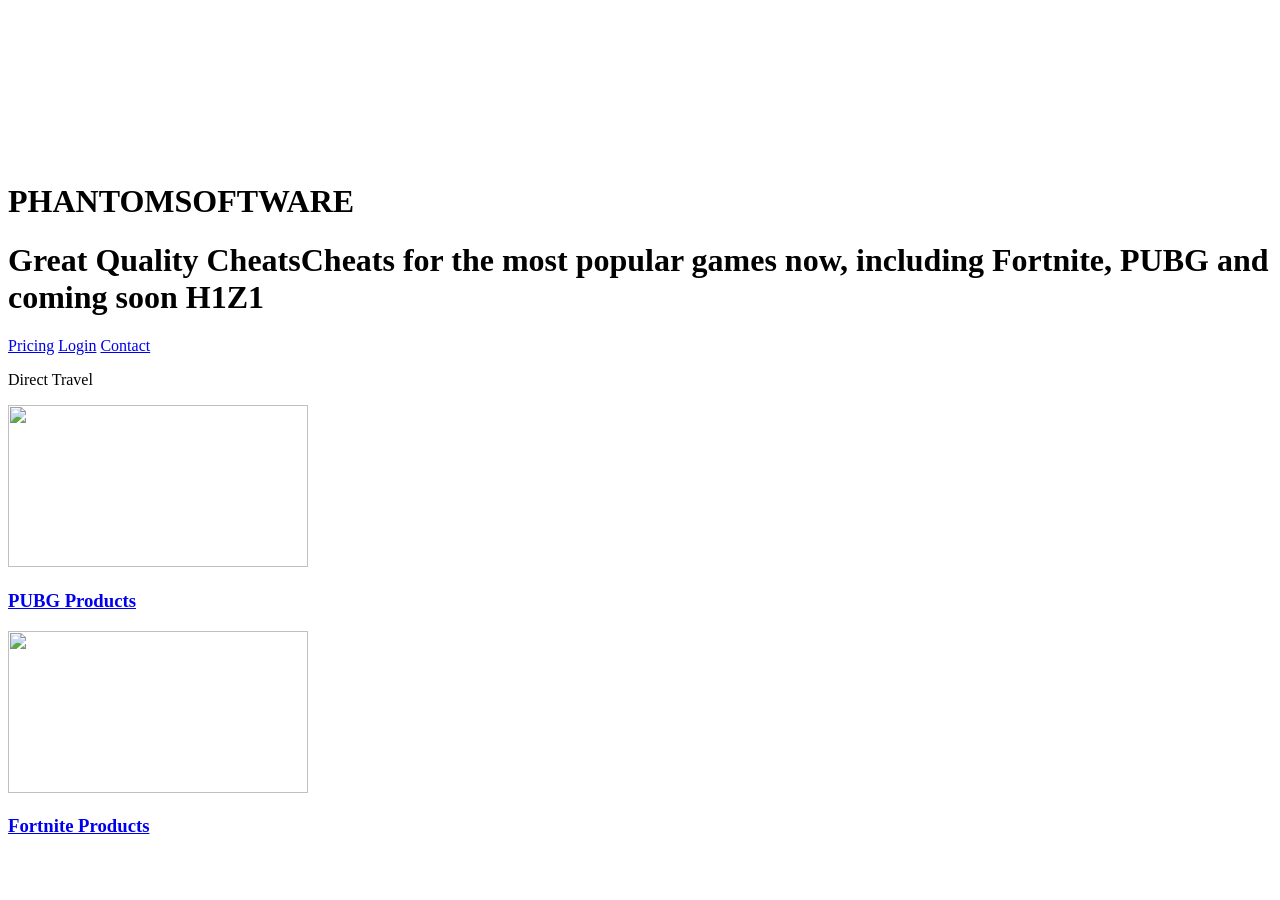
==== index.html @ 1264b8cd "Add files via upload" ====
<!DOCTYPE html>
<html lang="en" class="no-js">
	<head>
		<meta charset="UTF-8" />
		<meta http-equiv="X-UA-Compatible" content="IE=edge">
		<meta name="viewport" content="width=device-width, initial-scale=1">
		<title>PhantomSoftware | Home</title>
		<meta name="description" content="Examples for creative website header animations using Canvas and JavaScript" />
		<meta name="keywords" content="header, canvas, animated, creative, inspiration, javascript" />
		<meta name="author" content="Codrops" />
		<link rel="shortcut icon" href="../favicon.ico">
		<link rel="stylesheet" type="text/css" href="css/normalize.css" />
		<link rel="stylesheet" type="text/css" href="css/demo.css" />
		<link rel="stylesheet" type="text/css" href="css/component.css" />
		<link href='http://fonts.googleapis.com/css?family=Raleway:200,400,800' rel='stylesheet' type='text/css'>
		<!--[if IE]>
		<script src="http://html5shiv.googlecode.com/svn/trunk/html5.js"></script>
		<![endif]-->
	</head>
	<body>
		<div class="container demo-1">
			<div class="content">
				<div id="large-header" class="large-header">
					<canvas id="demo-canvas"></canvas>
					<h1 class="main-title">PHANTOM<span class="thin">SOFTWARE</span></h1>
				</div>
				<div class="codrops-header">
					<h1>Great Quality Cheats<span>Cheats for the most popular games now, including Fortnite, PUBG and coming soon H1Z1</span></h1>
					<nav class="codrops-demos">
						<a href="pricing-page.html">Pricing</a>
						<a href="login-page.html">Login</a>
						<a href="https://discord.gg/ZQqkATn">Contact</a>
					</nav>
				</div>
			</div>
			<!-- Related demos -->
			<section class="related">
				<p>Direct Travel</p>
				<a href="pubg.html">
					<img src="images/pubg.jpg" width="300px" height="162px" />
					<h3>PUBG Products</h3>
				</a>
				<a href="fortnite.html">
					<img src="images/fortnite.jpg" width="300px" height="162px"/>
					<h3>Fortnite Products</h3>
				</a>
			</section>
		<script src="js/TweenLite.min.js"></script>
		<script src="js/EasePack.min.js"></script>
		<script src="js/rAF.js"></script>
		<script src="js/demo-1.js"></script>
	</body>
</html>
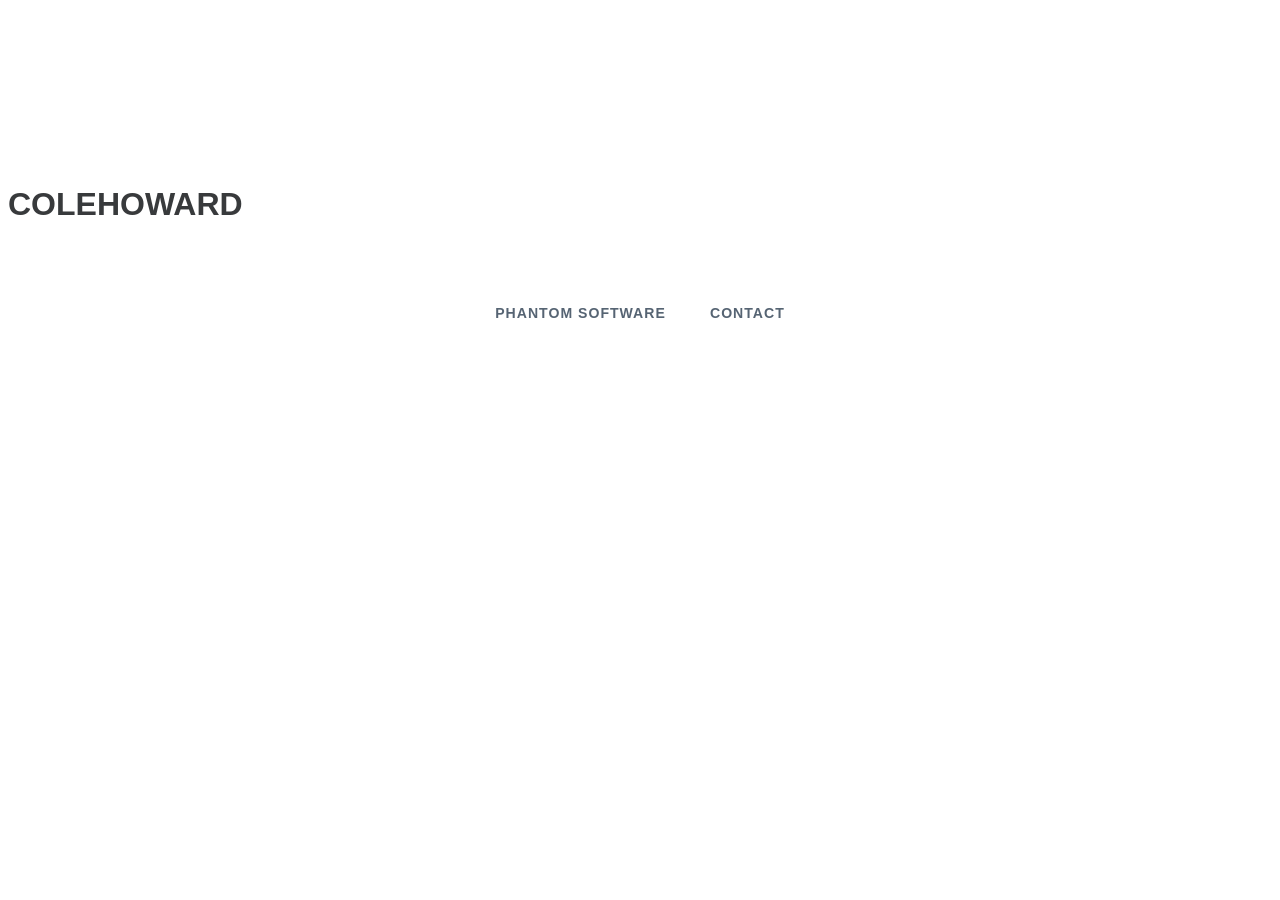
==== commit f6da252c: "Update index.html" ====
--- a/index.html
+++ b/index.html
@@ -18,33 +18,19 @@
 		<![endif]-->
 	</head>
 	<body>
-		<div class="container demo-1">
+		<div class="container demo-2">
 			<div class="content">
 				<div id="large-header" class="large-header">
 					<canvas id="demo-canvas"></canvas>
-					<h1 class="main-title">PHANTOM<span class="thin">SOFTWARE</span></h1>
+					<h1 class="main-title">COLE<span class="thin">HOWARD</span></h1>
 				</div>
 				<div class="codrops-header">
-					<h1>Great Quality Cheats<span>Cheats for the most popular games now, including Fortnite, PUBG and coming soon H1Z1</span></h1>
 					<nav class="codrops-demos">
-						<a href="pricing-page.html">Pricing</a>
-						<a href="login-page.html">Login</a>
-						<a href="https://discord.gg/ZQqkATn">Contact</a>
+						<a href="http://www.phantom-software.tk">Phantom Software</a>
+						<a href="https://discord.gg/rckN3x2">Contact</a>
 					</nav>
 				</div>
 			</div>
-			<!-- Related demos -->
-			<section class="related">
-				<p>Direct Travel</p>
-				<a href="pubg.html">
-					<img src="images/pubg.jpg" width="300px" height="162px" />
-					<h3>PUBG Products</h3>
-				</a>
-				<a href="fortnite.html">
-					<img src="images/fortnite.jpg" width="300px" height="162px"/>
-					<h3>Fortnite Products</h3>
-				</a>
-			</section>
 		<script src="js/TweenLite.min.js"></script>
 		<script src="js/EasePack.min.js"></script>
 		<script src="js/rAF.js"></script>
--- a/css/demo.css
+++ b/css/demo.css
@@ -0,0 +1,195 @@
+@font-face {
+	font-weight: normal;
+	font-style: normal;
+	font-family: 'codropsicons';
+	src:url('../fonts/codropsicons/codropsicons.eot');
+	src:url('../fonts/codropsicons/codropsicons.eot?#iefix') format('embedded-opentype'),
+		url('../fonts/codropsicons/codropsicons.woff') format('woff'),
+		url('../fonts/codropsicons/codropsicons.ttf') format('truetype'),
+		url('../fonts/codropsicons/codropsicons.svg#codropsicons') format('svg');
+}
+
+*, *:after, *:before { -webkit-box-sizing: border-box; box-sizing: border-box; }
+.clearfix:before, .clearfix:after { content: ''; display: table; }
+.clearfix:after { clear: both; }
+
+body {
+	background: #fff;
+	color: #383a3c;
+	font-weight: 400;
+	font-size: 1em;
+	line-height: 1.25;
+	font-family: 'Raleway', Calibri, Arial, sans-serif;
+}
+
+a, button {
+	outline: none;
+}
+
+a {
+	color: #566473;
+	text-decoration: none;
+}
+
+a:hover, a:focus {
+	color: #34495e;
+}
+
+section {
+	padding: 1em;
+	text-align: center;
+}
+
+p.ref {
+	text-align: center;
+	padding: 2em 1em;
+}
+
+/* Header */
+.codrops-header {
+	margin: 0 auto;
+	padding: 2em;
+	text-align: center;
+	max-width: 900px;
+}
+
+.codrops-header h1 {
+	margin: 0;
+	font-size: 4.5em;
+	line-height: 1;
+	font-weight: 200;
+}
+
+.codrops-header h1 span {
+	display: block;
+	padding: 1em 0 1.5em;
+	font-size: 36%;
+	color: #95a5a6;
+	line-height: 1.4;
+}
+
+/* To Navigation Style */
+.codrops-top {
+	width: 100%;
+	text-transform: uppercase;
+	font-weight: 700;
+	font-size: 0.69em;
+	text-align: center;
+	padding: 3em 0;
+}
+
+.codrops-top a {
+	display: inline-block;
+	padding: 1.5em;
+	text-decoration: none;
+	letter-spacing: 1px;
+}
+
+.codrops-icon:before {
+	margin: 0 4px;
+	text-transform: none;
+	font-weight: normal;
+	font-style: normal;
+	font-variant: normal;
+	font-family: 'codropsicons';
+	line-height: 1;
+	speak: none;
+	-webkit-font-smoothing: antialiased;
+}
+
+.codrops-icon-drop:before {
+	content: "\e001";
+}
+
+.codrops-icon-prev:before {
+	content: "\e004";
+}
+
+/* Demo Buttons Style */
+.codrops-demos {
+	padding-top: 1em;
+	font-size: 0.8em;
+}
+
+.codrops-demos a {
+	display: inline-block;
+	margin: 0.35em 0.1em;
+	padding: 0.5em 1.2em;
+	outline: none;
+	text-decoration: none;
+	text-transform: uppercase;
+	letter-spacing: 1px;
+	font-weight: 700;
+	border-radius: 2px;
+	font-size: 110%;
+	border: 2px solid transparent;
+}
+
+.codrops-demos a:hover,
+.codrops-demos a.current-demo {
+	border-color: #383a3c;
+}
+
+.codrops-demos h3 {
+	margin: 0;
+	padding: 1em 0 0.5em 0;
+	font-size: 0.9em;
+	float: left;
+	min-width: 90px;
+	clear: left;
+}
+
+.codrops-demos div:not(:first-child) h3 {
+	padding-top: 2em;
+}
+
+.codrops-demos a:hover,
+.codrops-demos a.current-demo {
+	color: inherit;
+	border-color: initial;
+}
+
+/* Related demos */
+.related {
+	padding: 10em 0;
+}
+
+.related p {
+	font-size: 1.5em;
+}
+
+.related > a {
+	display: inline-block;
+	text-align: center;
+	margin: 20px 10px;
+	padding: 25px;
+	vertical-align: middle;
+}
+
+.related a img {
+	max-width: 100%;
+	opacity: 0.8;
+	border-radius: 10px;
+}
+
+.related a:hover img,
+.related a:active img {
+	opacity: 1;
+}
+
+.related a h3 {
+	margin: 0;
+	min-height: 63px;
+	padding: 0.5em 0 0.3em;
+	max-width: 300px;
+	text-align: center;
+	font-weight: 400;
+	font-size: 1em;
+}
+
+@media screen and (max-width: 40em) {
+
+	.codrops-header h1 {
+		font-size: 2.5em;
+	}
+}
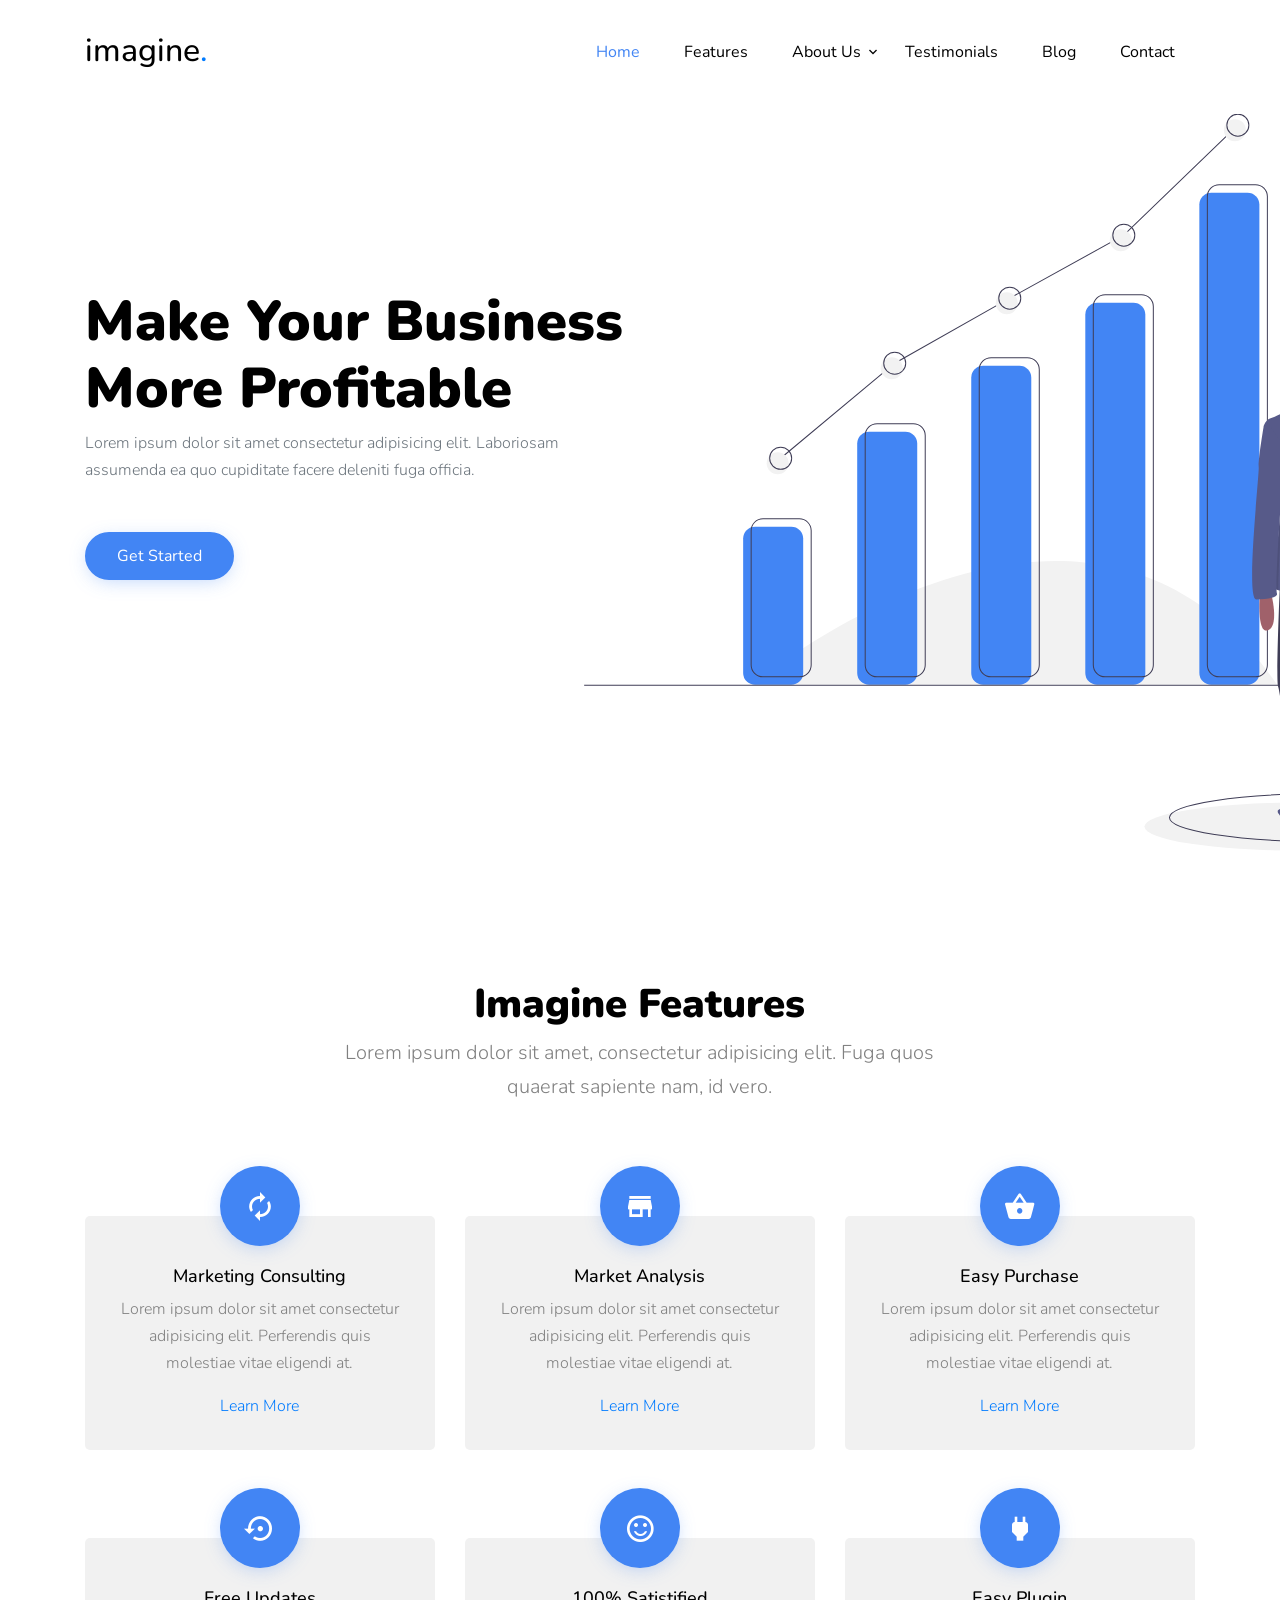
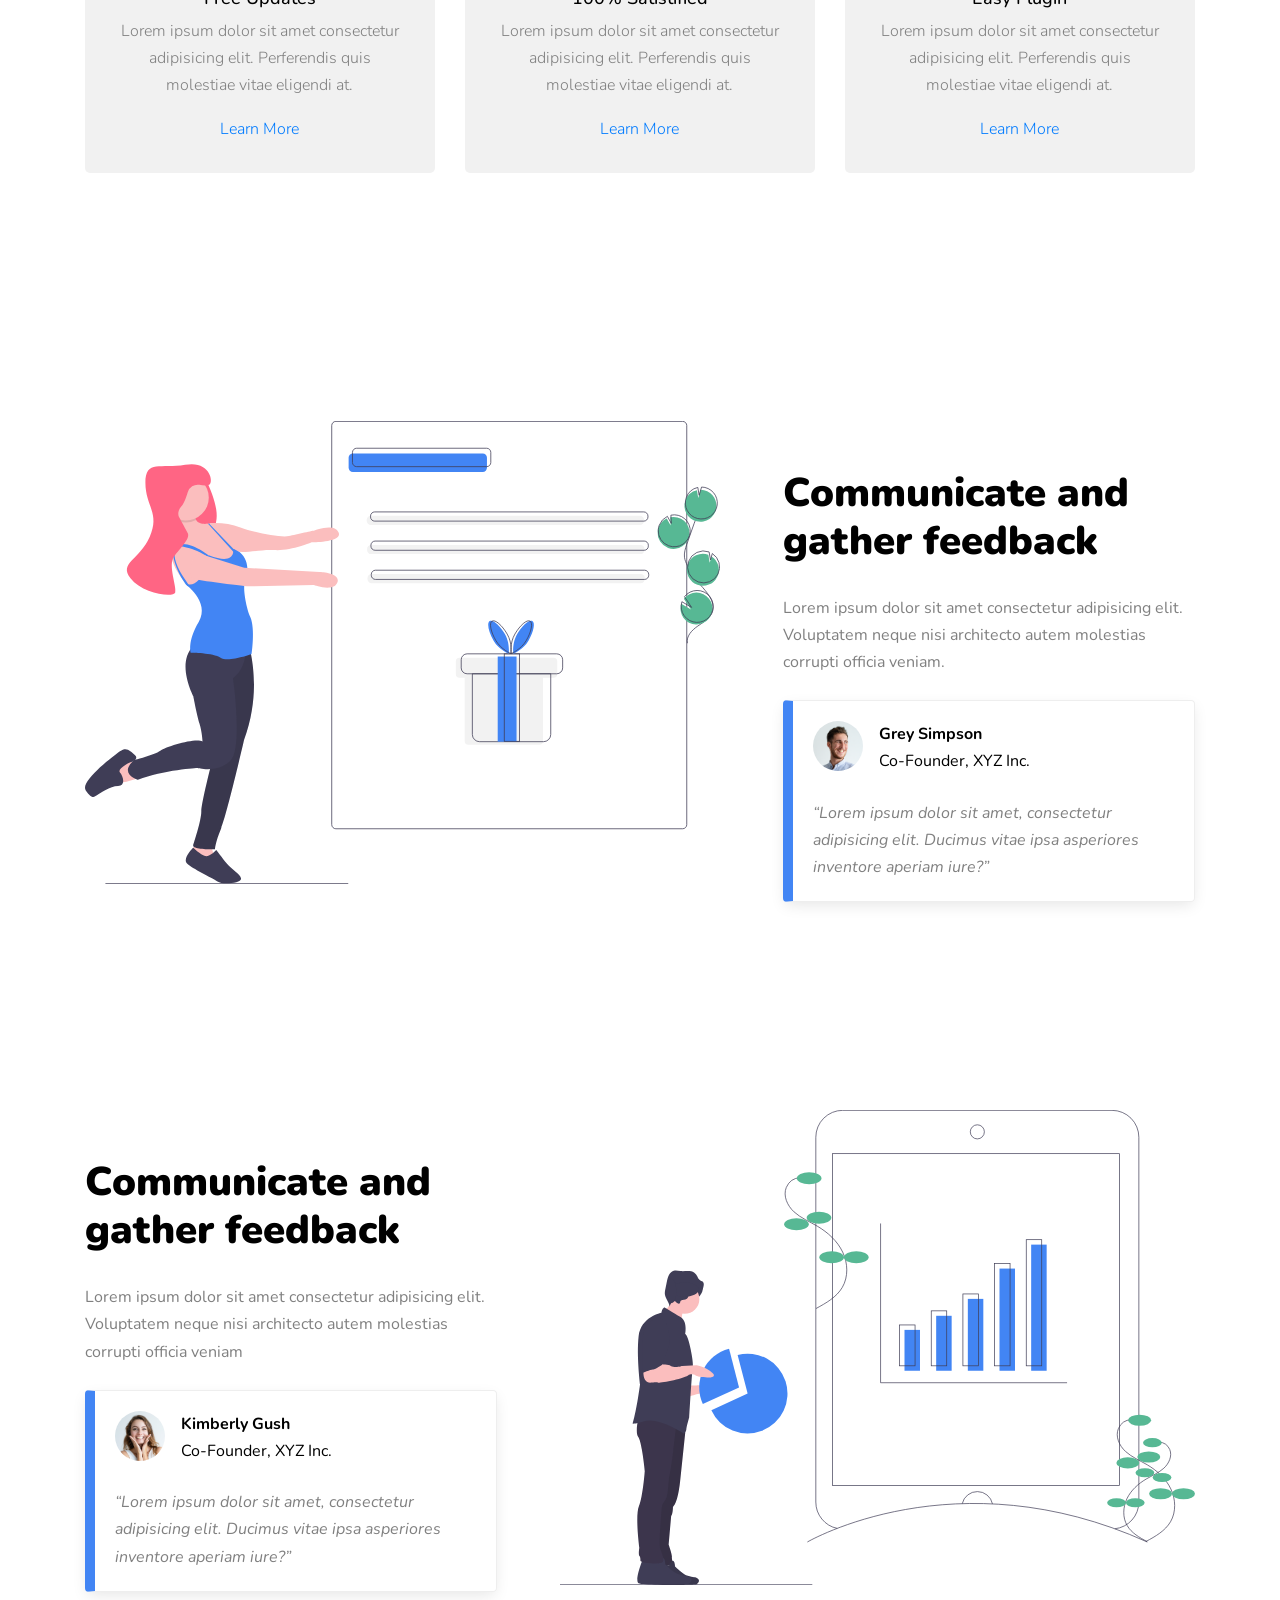
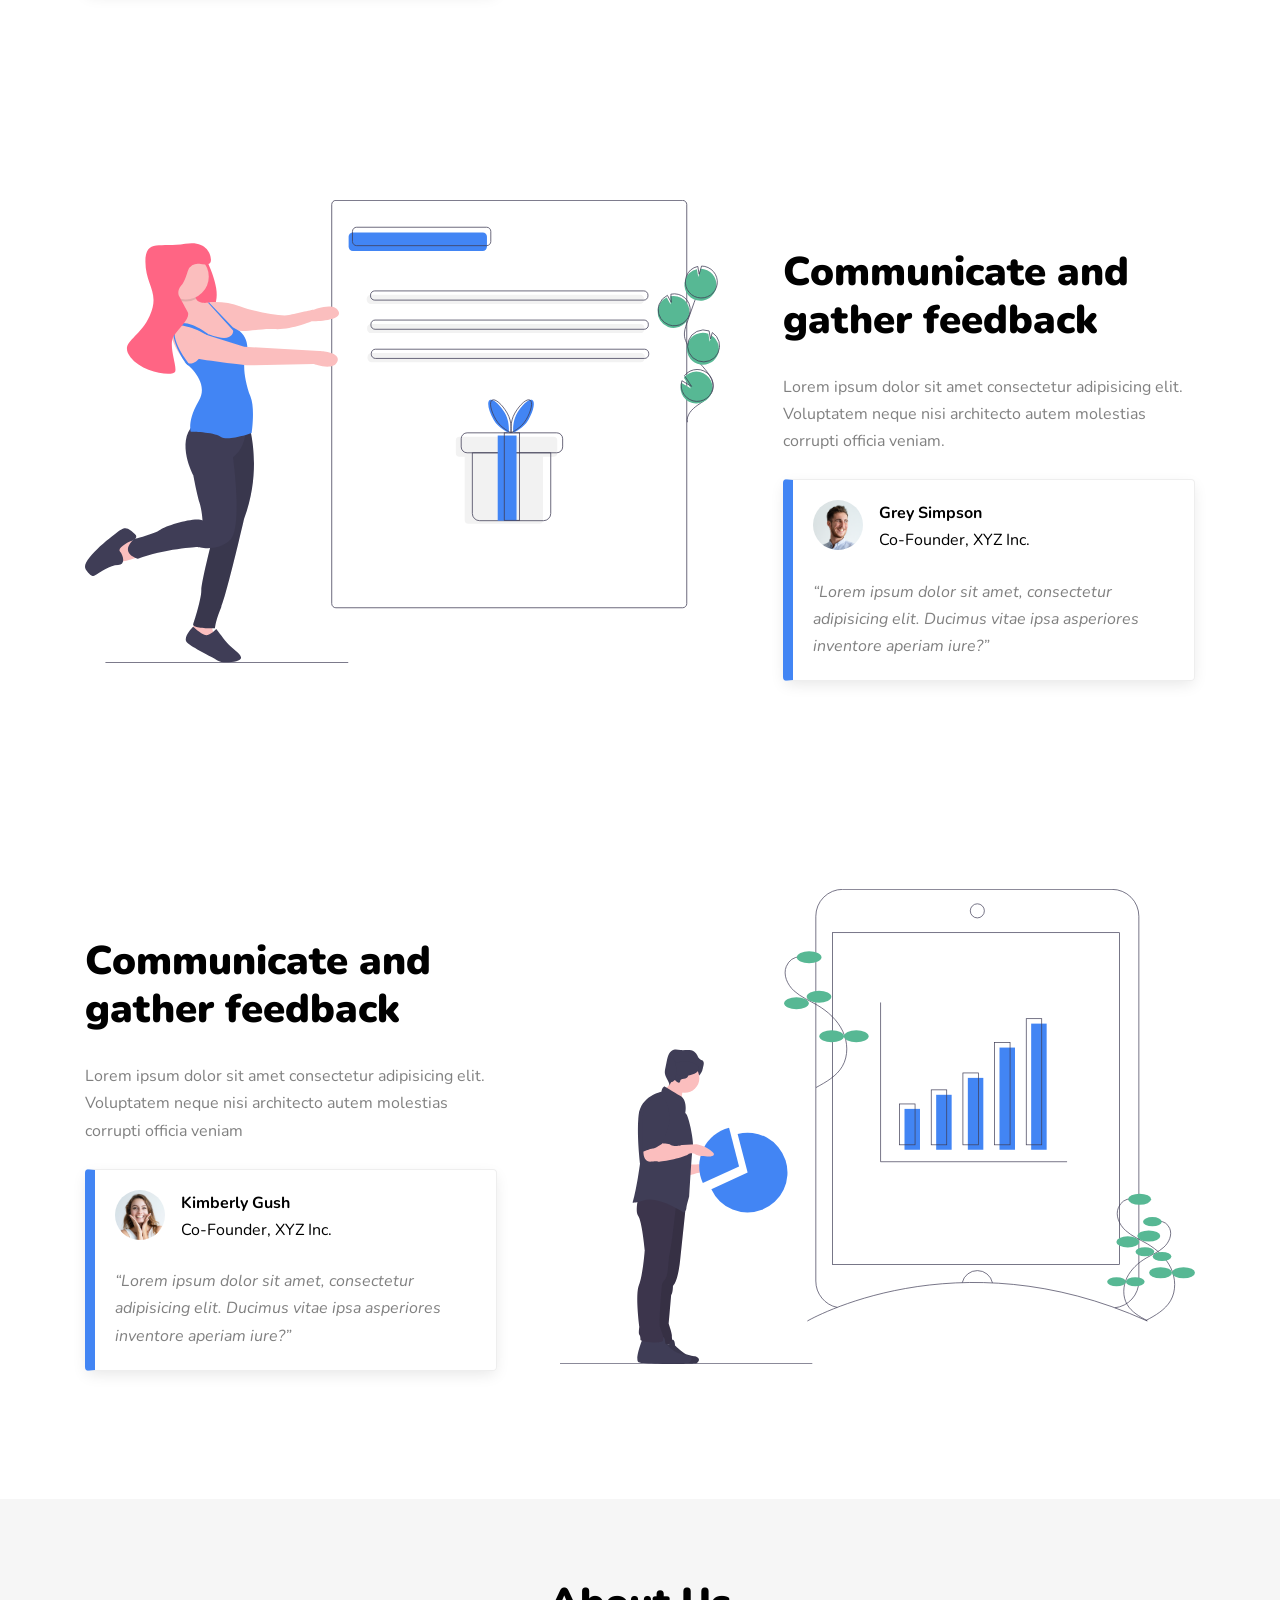
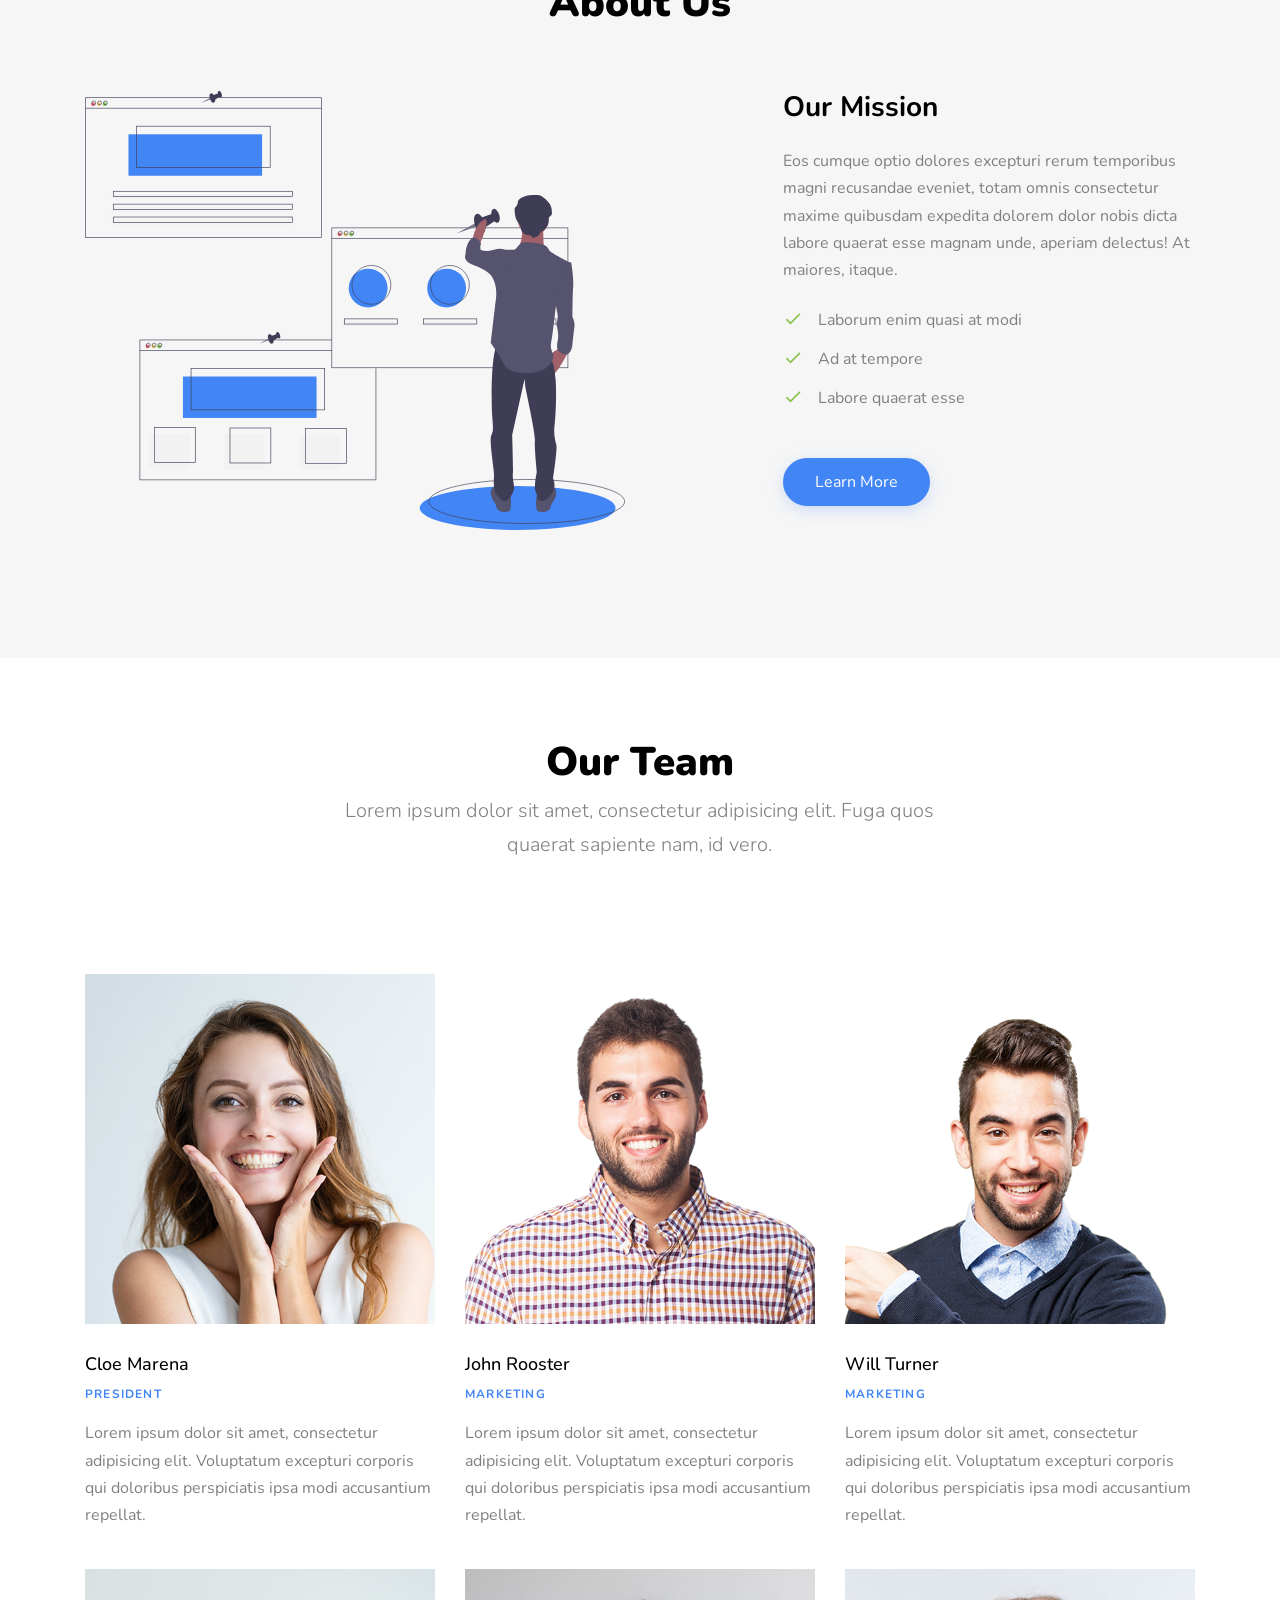
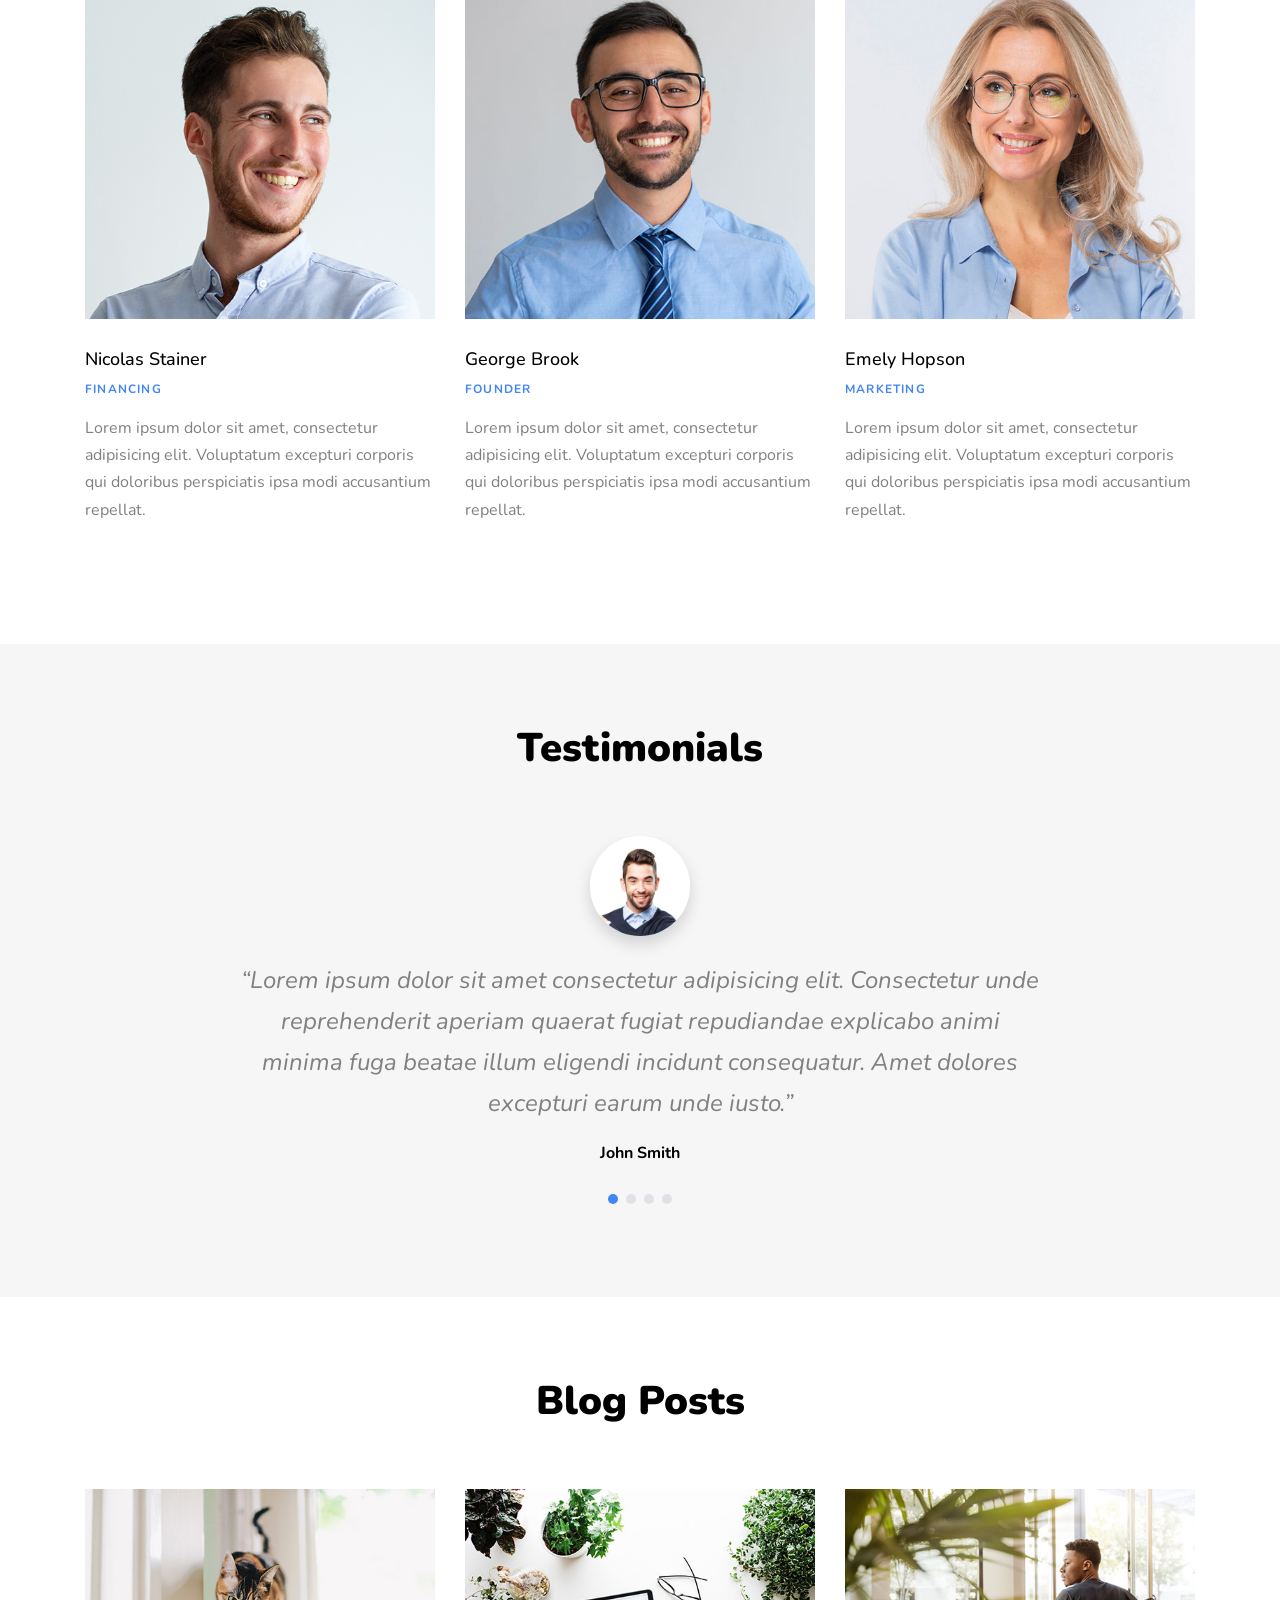
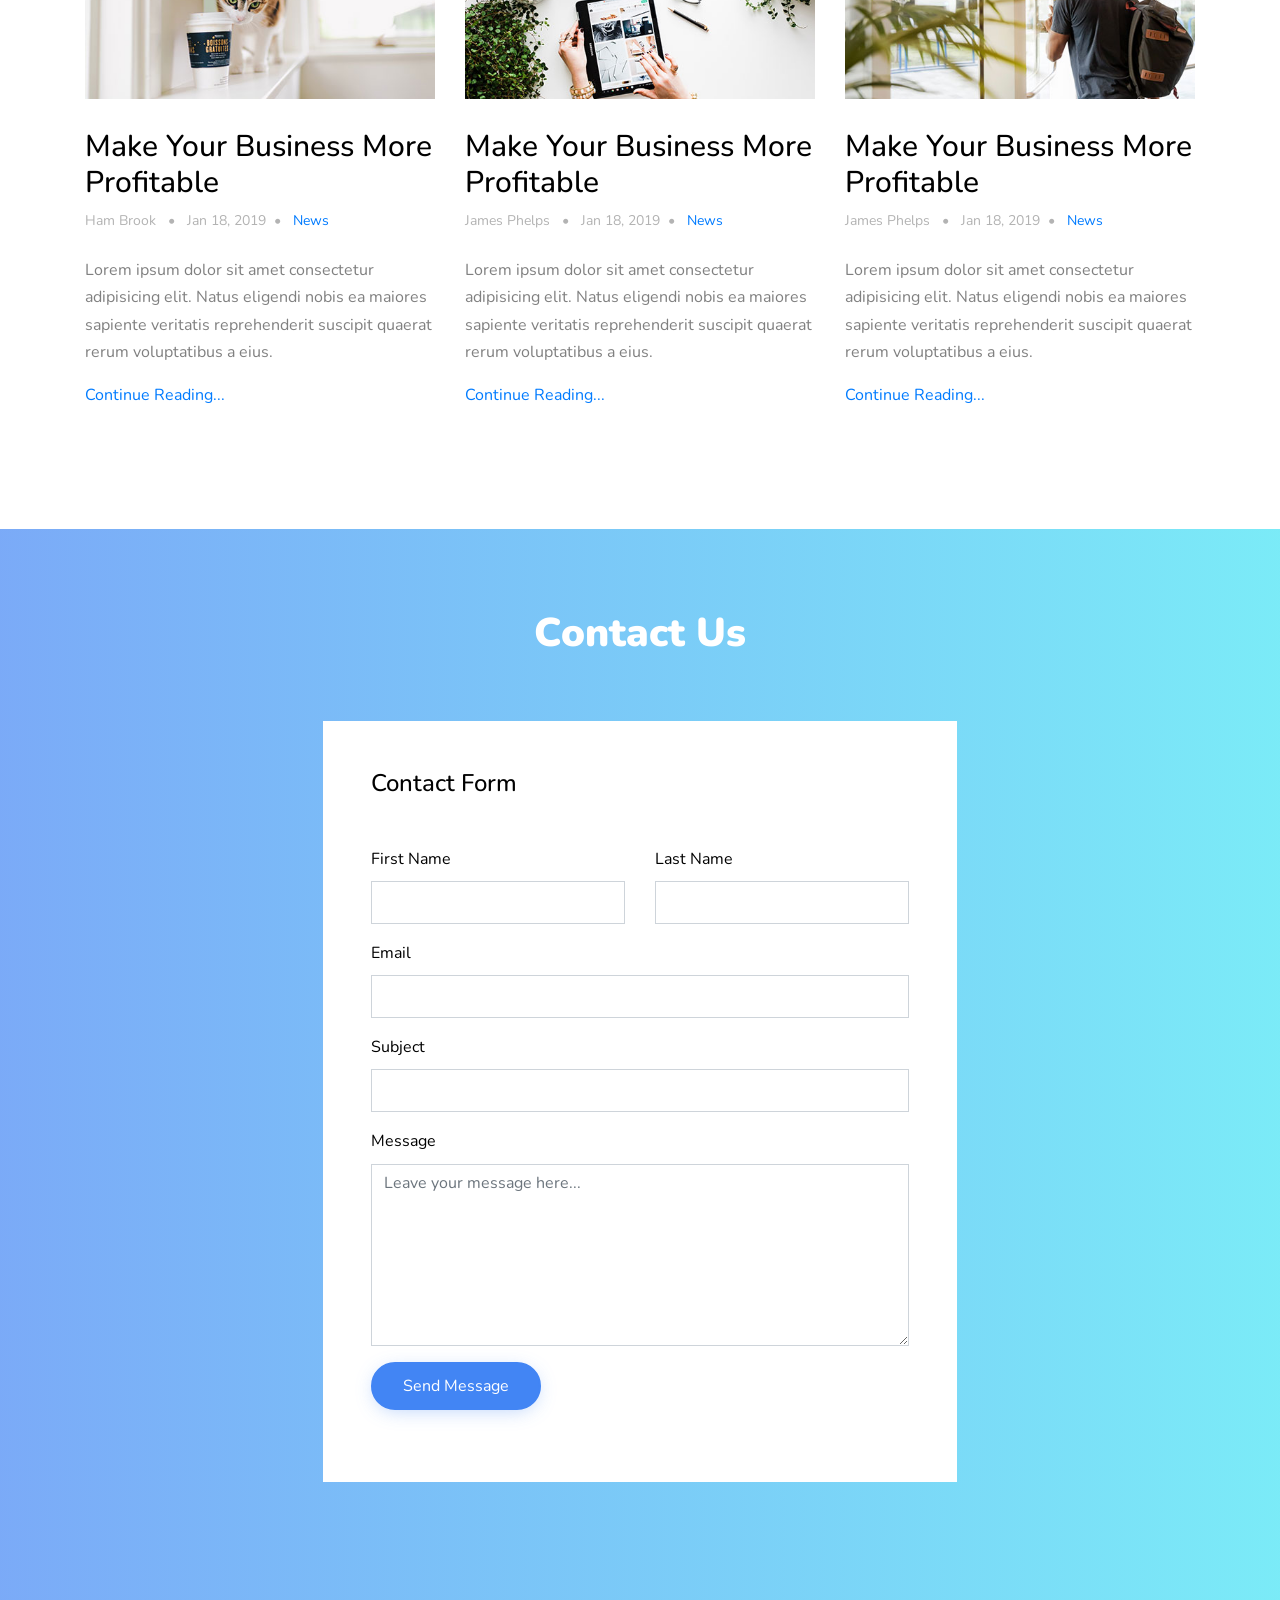
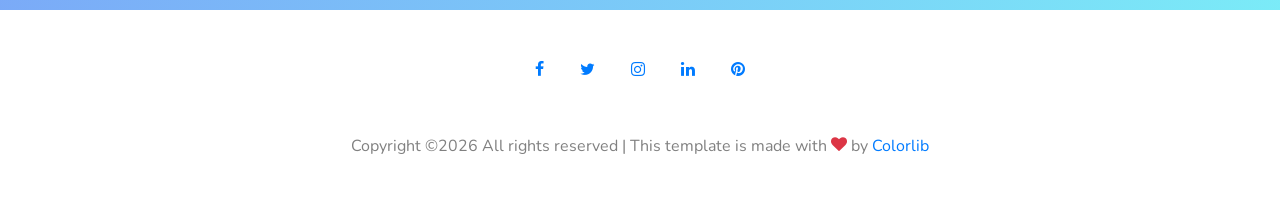
==== commit 1dd86bbb: "dasdsad" ====
--- a/index.html
+++ b/index.html
@@ -1,39 +1,692 @@
-<!DOCTYPE html>
-<html lang="en" class="no-js">
-	<head>
-		<meta charset="UTF-8" />
-		<meta http-equiv="X-UA-Compatible" content="IE=edge">
-		<meta name="viewport" content="width=device-width, initial-scale=1">
-		<title>PhantomSoftware | Home</title>
-		<meta name="description" content="Examples for creative website header animations using Canvas and JavaScript" />
-		<meta name="keywords" content="header, canvas, animated, creative, inspiration, javascript" />
-		<meta name="author" content="Codrops" />
-		<link rel="shortcut icon" href="../favicon.ico">
-		<link rel="stylesheet" type="text/css" href="css/normalize.css" />
-		<link rel="stylesheet" type="text/css" href="css/demo.css" />
-		<link rel="stylesheet" type="text/css" href="css/component.css" />
-		<link href='http://fonts.googleapis.com/css?family=Raleway:200,400,800' rel='stylesheet' type='text/css'>
-		<!--[if IE]>
-		<script src="http://html5shiv.googlecode.com/svn/trunk/html5.js"></script>
-		<![endif]-->
-	</head>
-	<body>
-		<div class="container demo-2">
-			<div class="content">
-				<div id="large-header" class="large-header">
-					<canvas id="demo-canvas"></canvas>
-					<h1 class="main-title">COLE<span class="thin">HOWARD</span></h1>
-				</div>
-				<div class="codrops-header">
-					<nav class="codrops-demos">
-						<a href="http://www.phantom-software.tk">Phantom Software</a>
-						<a href="https://discord.gg/rckN3x2">Contact</a>
-					</nav>
-				</div>
-			</div>
-		<script src="js/TweenLite.min.js"></script>
-		<script src="js/EasePack.min.js"></script>
-		<script src="js/rAF.js"></script>
-		<script src="js/demo-1.js"></script>
-	</body>
-</html>
+<!DOCTYPE html>
+<html lang="en">
+  <head>
+    <title>imagine &mdash; Onepage Template by Colorlib</title>
+    <meta charset="utf-8">
+    <meta name="viewport" content="width=device-width, initial-scale=1, shrink-to-fit=no">
+    
+    
+    <link href="https://fonts.googleapis.com/css?family=Nunito:300,400,700" rel="stylesheet">
+    <link rel="stylesheet" href="fonts/icomoon/style.css">
+
+    <link rel="stylesheet" href="css/bootstrap.min.css">
+    <link rel="stylesheet" href="css/jquery-ui.css">
+    <link rel="stylesheet" href="css/owl.carousel.min.css">
+    <link rel="stylesheet" href="css/owl.theme.default.min.css">
+    <link rel="stylesheet" href="css/owl.theme.default.min.css">
+
+    <link rel="stylesheet" href="css/jquery.fancybox.min.css">
+
+    <link rel="stylesheet" href="css/bootstrap-datepicker.css">
+
+    <link rel="stylesheet" href="fonts/flaticon/font/flaticon.css">
+
+    <link rel="stylesheet" href="css/aos.css">
+
+    <link rel="stylesheet" href="css/style.css">
+    
+  </head>
+  <body data-spy="scroll" data-target=".site-navbar-target" data-offset="300">
+  
+
+  <div id="overlayer"></div>
+  <div class="loader">
+    <div class="spinner-border text-primary" role="status">
+      <span class="sr-only">Loading...</span>
+    </div>
+  </div>
+
+  <div class="site-wrap"  id="home-section">
+
+    <div class="site-mobile-menu site-navbar-target">
+      <div class="site-mobile-menu-header">
+        <div class="site-mobile-menu-close mt-3">
+          <span class="icon-close2 js-menu-toggle"></span>
+        </div>
+      </div>
+      <div class="site-mobile-menu-body"></div>
+    </div>
+   
+   
+    <header class="site-navbar py-4 js-sticky-header site-navbar-target" role="banner">
+
+      <div class="container">
+        <div class="row align-items-center">
+          
+          <div class="col-6 col-md-3 col-xl-4  d-block">
+            <h1 class="mb-0 site-logo"><a href="index.html" class="text-black h2 mb-0">imagine<span class="text-primary">.</span> </a></h1>
+          </div>
+
+          <div class="col-12 col-md-9 col-xl-8 main-menu">
+            <nav class="site-navigation position-relative text-right" role="navigation">
+
+              <ul class="site-menu main-menu js-clone-nav mr-auto d-none d-lg-block ml-0 pl-0">
+                <li><a href="#home-section" class="nav-link">Home</a></li>
+                <li><a href="#features-section" class="nav-link">Features</a></li>
+                <li class="has-children">
+                  <a href="#about-section" class="nav-link">About Us</a>
+                  <ul class="dropdown arrow-top">
+                    <li><a href="#" target="_blank" class="nav-link"><span class="text-primary">More Free Templates</span></a></li>
+                    <li><a href="#our-team-section" class="nav-link">Our Team</a></li>
+                    <li class="has-children">
+                      <a href="#">More Links</a>
+                      <ul class="dropdown">
+                        <li><a href="#">Menu One</a></li>
+                        <li><a href="#">Menu Two</a></li>
+                        <li><a href="#">Menu Three</a></li>
+                      </ul>
+                    </li>
+                  </ul>
+                </li>
+                <li><a href="#testimonials-section" class="nav-link">Testimonials</a></li>
+                <li><a href="#blog-section" class="nav-link">Blog</a></li>
+                <li><a href="#contact-section" class="nav-link">Contact</a></li>
+              </ul>
+            </nav>
+          </div>
+
+
+          <div class="col-6 col-md-9 d-inline-block d-lg-none ml-md-0" ><a href="#" class="site-menu-toggle js-menu-toggle text-black float-right"><span class="icon-menu h3"></span></a></div>
+
+        </div>
+      </div>
+      
+    </header>
+    
+
+    <div class="site-blocks-cover" style="overflow: hidden;">
+      <div class="container">
+        <div class="row align-items-center justify-content-center">
+
+          <div class="col-md-12" style="position: relative;" data-aos="fade-up" data-aos-delay="200">
+            
+            <img src="images/undraw_investing_7u74.svg" alt="Image" class="img-fluid img-absolute">
+
+            <div class="row mb-4" data-aos="fade-up" data-aos-delay="200">
+              <div class="col-lg-6 mr-auto">
+                <h1>Make Your Business More Profitable</h1>
+                <p class="mb-5">Lorem ipsum dolor sit amet consectetur adipisicing elit. Laboriosam assumenda ea quo cupiditate facere deleniti fuga officia.</p>
+                <div>
+                  <a href="#" class="btn btn-primary mr-2 mb-2">Get Started</a>
+                </div>
+              </div>
+              
+              
+            </div>
+
+          </div>
+        </div>
+      </div>
+    </div>  
+
+
+    <div class="site-section" id="features-section">
+      <div class="container">
+        <div class="row mb-5 justify-content-center text-center"  data-aos="fade-up">
+          <div class="col-7 text-center  mb-5">
+            <h2 class="section-title">Imagine Features</h2>
+            <p class="lead">Lorem ipsum dolor sit amet, consectetur adipisicing elit. Fuga quos quaerat sapiente nam, id vero.</p>
+          </div>
+        </div>
+        <div class="row align-items-stretch">
+          <div class="col-md-6 col-lg-4 mb-4 mb-lg-4" data-aos="fade-up">
+            
+            <div class="unit-4 d-block">
+              <div class="unit-4-icon mb-3">
+                <span class="icon-wrap"><span class="text-primary icon-autorenew"></span></span>
+              </div>
+              <div>
+                <h3>Marketing Consulting</h3>
+                <p>Lorem ipsum dolor sit amet consectetur adipisicing elit. Perferendis quis molestiae vitae eligendi at.</p>
+                <p><a href="#">Learn More</a></p>
+              </div>
+            </div>
+
+          </div>
+          <div class="col-md-6 col-lg-4 mb-4 mb-lg-4" data-aos="fade-up" data-aos-delay="100">
+
+            <div class="unit-4 d-block">
+              <div class="unit-4-icon mb-3">
+                <span class="icon-wrap"><span class="text-primary icon-store_mall_directory"></span></span>
+              </div>
+              <div>
+                <h3>Market Analysis</h3>
+                <p>Lorem ipsum dolor sit amet consectetur adipisicing elit. Perferendis quis molestiae vitae eligendi at.</p>
+                <p><a href="#">Learn More</a></p>
+              </div>
+            </div>
+          </div>
+          <div class="col-md-6 col-lg-4 mb-4 mb-lg-4" data-aos="fade-up"  data-aos-delay="200">
+            <div class="unit-4 d-block">
+              <div class="unit-4-icon mb-3">
+                <span class="icon-wrap"><span class="text-primary icon-shopping_basket"></span></span>
+              </div>
+              <div>
+                <h3>Easy Purchase</h3>
+                <p>Lorem ipsum dolor sit amet consectetur adipisicing elit. Perferendis quis molestiae vitae eligendi at.</p>
+                <p><a href="#">Learn More</a></p>
+              </div>
+            </div>
+          </div>
+
+
+          <div class="col-md-6 col-lg-4 mb-4 mb-lg-4" data-aos="fade-up">
+            <div class="unit-4 d-block">
+              <div class="unit-4-icon mb-3">
+                <span class="icon-wrap"><span class="text-primary icon-settings_backup_restore"></span></span>
+              </div>
+              <div>
+                <h3>Free Updates</h3>
+                <p>Lorem ipsum dolor sit amet consectetur adipisicing elit. Perferendis quis molestiae vitae eligendi at.</p>
+                <p><a href="#">Learn More</a></p>
+              </div>
+            </div>
+          </div>
+
+          <div class="col-md-6 col-lg-4 mb-4 mb-lg-4" data-aos="fade-up" data-aos-delay="100">
+            <div class="unit-4 d-block">
+              <div class="unit-4-icon mb-3">
+                <span class="icon-wrap"><span class="text-primary icon-sentiment_satisfied"></span></span>
+              </div>
+              <div>
+                <h3>100% Satistified</h3>
+                <p>Lorem ipsum dolor sit amet consectetur adipisicing elit. Perferendis quis molestiae vitae eligendi at.</p>
+                <p><a href="#">Learn More</a></p>
+              </div>
+            </div>
+
+            
+          </div>
+          
+          <div class="col-md-6 col-lg-4 mb-4 mb-lg-4" data-aos="fade-up" data-aos-delay="200">
+            <div class="unit-4 d-block">
+              <div class="unit-4-icon mb-3">
+                <span class="icon-wrap"><span class="text-primary icon-power"></span></span>
+              </div>
+              <div>
+                <h3>Easy Plugin</h3>
+                <p>Lorem ipsum dolor sit amet consectetur adipisicing elit. Perferendis quis molestiae vitae eligendi at.</p>
+                <p><a href="#">Learn More</a></p>
+              </div>
+            </div>
+          </div>
+
+        </div>
+      </div>
+    </div>
+    
+    <div class="feature-big">
+      <div class="container">
+        <div class="row mb-5 site-section">
+          <div class="col-lg-7" data-aos="fade-right">
+            <img src="images/undraw_gift_card_6ekc.svg" alt="Image" class="img-fluid">
+          </div>
+          <div class="col-lg-5 pl-lg-5 ml-auto mt-md-5">
+            <h2 class="text-black">Communicate and gather feedback</h2>
+            <p class="mb-4">Lorem ipsum dolor sit amet consectetur adipisicing elit. Voluptatem neque nisi architecto autem molestias corrupti officia veniam.</p>
+            
+            <div class="author-box" data-aos="fade-left">
+              <div class="d-flex mb-4">
+                <div class="mr-3">
+                  <img src="images/person_4.jpg" alt="Image" class="img-fluid rounded-circle">
+                </div>
+                <div class="mr-auto text-black">
+                  <strong class="font-weight-bold mb-0">Grey Simpson</strong> <br>
+                  Co-Founder, XYZ Inc.
+                </div>
+              </div>
+              <blockquote>&ldquo;Lorem ipsum dolor sit amet, consectetur adipisicing elit. Ducimus vitae ipsa asperiores inventore aperiam iure?&rdquo;</blockquote>
+            </div>
+          </div>
+        </div>
+
+        <div class="mt-5 row mb-5 site-section ">
+          <div class="col-lg-7 order-1 order-lg-2" data-aos="fade-left">
+            <img src="images/undraw_metrics_gtu7.svg" alt="Image" class="img-fluid">
+          </div>
+          <div class="col-lg-5 pr-lg-5 mr-auto mt-5 order-2 order-lg-1">
+            <h2 class="text-black">Communicate and gather feedback</h2>
+            <p class="mb-4">Lorem ipsum dolor sit amet consectetur adipisicing elit. Voluptatem neque nisi architecto autem molestias corrupti officia veniam</p>
+            
+            
+
+            <div class="author-box" data-aos="fade-right">
+              <div class="d-flex mb-4">
+                <div class="mr-3">
+                  <img src="images/person_1.jpg" alt="Image" class="img-fluid rounded-circle">
+                </div>
+                <div class="mr-auto text-black">
+                  <strong class="font-weight-bold mb-0">Kimberly Gush</strong> <br>
+                  Co-Founder, XYZ Inc.
+                </div>
+              </div>
+              <blockquote>&ldquo;Lorem ipsum dolor sit amet, consectetur adipisicing elit. Ducimus vitae ipsa asperiores inventore aperiam iure?&rdquo;</blockquote>
+            </div>
+          </div>
+        </div>
+
+        <div class="row mb-5 site-section">
+          <div class="col-lg-7" data-aos="fade-right">
+            <img src="images/undraw_gift_card_6ekc.svg" alt="Image" class="img-fluid">
+          </div>
+          <div class="col-lg-5 pl-lg-5 ml-auto mt-md-5">
+            <h2 class="text-black">Communicate and gather feedback</h2>
+            <p class="mb-4">Lorem ipsum dolor sit amet consectetur adipisicing elit. Voluptatem neque nisi architecto autem molestias corrupti officia veniam.</p>
+            
+            <div class="author-box" data-aos="fade-left">
+              <div class="d-flex mb-4">
+                <div class="mr-3">
+                  <img src="images/person_4.jpg" alt="Image" class="img-fluid rounded-circle">
+                </div>
+                <div class="mr-auto text-black">
+                  <strong class="font-weight-bold mb-0">Grey Simpson</strong> <br>
+                  Co-Founder, XYZ Inc.
+                </div>
+              </div>
+              <blockquote>&ldquo;Lorem ipsum dolor sit amet, consectetur adipisicing elit. Ducimus vitae ipsa asperiores inventore aperiam iure?&rdquo;</blockquote>
+            </div>
+          </div>
+        </div>
+
+        <div class="mt-5 row mb-5 site-section ">
+          <div class="col-lg-7 order-1 order-lg-2" data-aos="fade-left">
+            <img src="images/undraw_metrics_gtu7.svg" alt="Image" class="img-fluid">
+          </div>
+          <div class="col-lg-5 pr-lg-5 mr-auto mt-5 order-2 order-lg-1">
+            <h2 class="text-black">Communicate and gather feedback</h2>
+            <p class="mb-4">Lorem ipsum dolor sit amet consectetur adipisicing elit. Voluptatem neque nisi architecto autem molestias corrupti officia veniam</p>
+            
+            
+
+            <div class="author-box" data-aos="fade-right">
+              <div class="d-flex mb-4">
+                <div class="mr-3">
+                  <img src="images/person_1.jpg" alt="Image" class="img-fluid rounded-circle">
+                </div>
+                <div class="mr-auto text-black">
+                  <strong class="font-weight-bold mb-0">Kimberly Gush</strong> <br>
+                  Co-Founder, XYZ Inc.
+                </div>
+              </div>
+              <blockquote>&ldquo;Lorem ipsum dolor sit amet, consectetur adipisicing elit. Ducimus vitae ipsa asperiores inventore aperiam iure?&rdquo;</blockquote>
+            </div>
+          </div>
+        </div>
+      </div>
+    </div>
+
+
+    <div class="site-section bg-light" id="about-section">
+      <div class="container">
+        <div class="row mb-5">
+          <div class="col-12 text-center">
+            <h2 class="section-title mb-3">About Us</h2>
+          </div>
+        </div>
+        <div class="row mb-5">
+          <div class="col-lg-6" data-aos="fade-right">
+            <img src="images/undraw_bookmarks_r6up.svg" alt="Image" class="img-fluid">
+          </div>
+          <div class="col-lg-5 ml-auto pl-lg-5">
+            <h2 class="text-black mb-4 h3 font-weight-bold">Our Mission</h2>
+            <p class="mb-4">Eos cumque optio dolores excepturi rerum temporibus magni recusandae eveniet, totam omnis consectetur maxime quibusdam expedita dolorem dolor nobis dicta labore quaerat esse magnam unde, aperiam delectus! At maiores, itaque.</p>
+            <ul class="ul-check mb-5 list-unstyled success">
+              <li>Laborum enim quasi at modi</li>
+              <li>Ad at tempore</li>
+              <li>Labore quaerat esse</li>
+            </ul>
+            <p><a href="#" class="btn btn-primary">Learn More</a></p>
+          </div>
+        </div>
+
+        
+      </div>
+    </div>
+
+    <div class="site-section" id="our-team-section">
+      <div class="container">
+        <div class="row mb-5 justify-content-center text-center"  data-aos="fade-up">
+          <div class="col-7 text-center  mb-5">
+            <h2 class="section-title">Our Team</h2>
+            <p class="lead">Lorem ipsum dolor sit amet, consectetur adipisicing elit. Fuga quos quaerat sapiente nam, id vero.</p>
+          </div>
+        </div>
+       
+        <div class="row">
+
+          <div class="col-lg-4 col-md-6 mb-4" data-aos="fade-up" data-aos-delay="100">
+            <div class="person">
+              <div class="bio-img">
+                <figure>
+                  <img src="images/person_1.jpg" alt="Image" class="img-fluid">
+                </figure>
+                <div class="social">
+                  <a href="#"><span class="icon-facebook"></span></a>
+                  <a href="#"><span class="icon-twitter"></span></a>
+                  <a href="#"><span class="icon-instagram"></span></a>
+                </div>
+              </div>
+              <h2 class="text-black h1">Cloe Marena</h2>
+              <span class="sub-title d-block mb-3">President</span>
+              <p>Lorem ipsum dolor sit amet, consectetur adipisicing elit. Voluptatum excepturi corporis qui doloribus perspiciatis ipsa modi accusantium repellat.</p>
+            </div>
+          </div>
+
+          <div class="col-lg-4 col-md-6 mb-4" data-aos="fade-up" data-aos-delay="200">
+            <div class="person">
+              <div class="bio-img">
+                <figure>
+                  <img src="images/person_2.jpg" alt="Image" class="img-fluid">
+                </figure>
+                <div class="social">
+                  <a href="#"><span class="icon-facebook"></span></a>
+                  <a href="#"><span class="icon-twitter"></span></a>
+                  <a href="#"><span class="icon-instagram"></span></a>
+                </div>
+              </div>
+              <h2 class="text-black h1">John Rooster</h2>
+              <span class="sub-title d-block mb-3">Marketing</span>
+              <p>Lorem ipsum dolor sit amet, consectetur adipisicing elit. Voluptatum excepturi corporis qui doloribus perspiciatis ipsa modi accusantium repellat.</p>
+              
+            </div>
+          </div>
+          
+          <div class="col-lg-4 col-md-6 mb-4" data-aos="fade-up" data-aos-delay="300">
+            <div class="person">
+              <div class="bio-img">
+                <figure>
+                  <img src="images/person_3.jpg" alt="Image" class="img-fluid">
+                </figure>
+                <div class="social">
+                  <a href="#"><span class="icon-facebook"></span></a>
+                  <a href="#"><span class="icon-twitter"></span></a>
+                  <a href="#"><span class="icon-instagram"></span></a>
+                </div>
+              </div>
+              <h2 class="text-black h1">Will Turner</h2>
+              <span class="sub-title d-block mb-3">Marketing</span>
+              <p>Lorem ipsum dolor sit amet, consectetur adipisicing elit. Voluptatum excepturi corporis qui doloribus perspiciatis ipsa modi accusantium repellat.</p>
+            </div>
+          </div>
+
+          <div class="col-lg-4 col-md-6 mb-4" data-aos="fade-up">
+            <div class="person">
+              <div class="bio-img">
+                <figure>
+                  <img src="images/person_4.jpg" alt="Image" class="img-fluid">
+                </figure>
+                <div class="social">
+                  <a href="#"><span class="icon-facebook"></span></a>
+                  <a href="#"><span class="icon-twitter"></span></a>
+                  <a href="#"><span class="icon-instagram"></span></a>
+                </div>
+              </div>
+              <h2 class="text-black h1">Nicolas Stainer</h2>
+              <span class="sub-title d-block mb-3">Financing</span>
+              <p>Lorem ipsum dolor sit amet, consectetur adipisicing elit. Voluptatum excepturi corporis qui doloribus perspiciatis ipsa modi accusantium repellat.</p>
+            </div>
+          </div>
+
+          <div class="col-lg-4 col-md-6 mb-4" data-aos="fade-up" data-aos-delay="100">
+            <div class="person">
+              <div class="bio-img">
+                <figure>
+                  <img src="images/person_5.jpg" alt="Image" class="img-fluid">
+                </figure>
+                <div class="social">
+                  <a href="#"><span class="icon-facebook"></span></a>
+                  <a href="#"><span class="icon-twitter"></span></a>
+                  <a href="#"><span class="icon-instagram"></span></a>
+                </div>
+              </div>
+              <h2 class="text-black h1">George Brook</h2>
+              <span class="sub-title d-block mb-3">Founder</span>
+              <p>Lorem ipsum dolor sit amet, consectetur adipisicing elit. Voluptatum excepturi corporis qui doloribus perspiciatis ipsa modi accusantium repellat.</p>
+            </div>
+          </div>
+
+          <div class="col-lg-4 col-md-6 mb-4" data-aos="fade-up" data-aos-delay="200">
+            <div class="person">
+              <div class="bio-img">
+                <figure>
+                  <img src="images/person_6.jpg" alt="Image" class="img-fluid">
+                </figure>
+                <div class="social">
+                  <a href="#"><span class="icon-facebook"></span></a>
+                  <a href="#"><span class="icon-twitter"></span></a>
+                  <a href="#"><span class="icon-instagram"></span></a>
+                </div>
+              </div>
+              <h2 class="text-black h1">Emely Hopson</h2>
+              <span class="sub-title d-block mb-3">Marketing</span>
+              <p>Lorem ipsum dolor sit amet, consectetur adipisicing elit. Voluptatum excepturi corporis qui doloribus perspiciatis ipsa modi accusantium repellat.</p>
+              
+            </div>
+          </div>
+
+        </div>
+      </div>
+    </div>
+
+
+    <div class="site-section testimonial-wrap bg-light" id="testimonials-section">
+      <div class="container">
+        <div class="row mb-5">
+          <div class="col-12 text-center">
+            <h2 class="section-title mb-3">Testimonials</h2>
+          </div>
+        </div>
+      </div>
+      <div class="slide-one-item home-slider owl-carousel">
+          <div>
+            <div class="testimonial">
+              <figure class="mb-4 d-block align-items-center justify-content-center">
+                <div><img src="images/person_3.jpg" alt="Image" class="w-100 img-fluid mb-3 shadow"></div>
+              </figure>
+              <blockquote class="mb-3">
+                <p>&ldquo;Lorem ipsum dolor sit amet consectetur adipisicing elit. Consectetur unde reprehenderit aperiam quaerat fugiat repudiandae explicabo animi minima fuga beatae illum eligendi incidunt consequatur. Amet dolores excepturi earum unde iusto.&rdquo;</p>
+              </blockquote>
+              <p class="text-black"><strong>John Smith</strong></p>
+
+              
+            </div>
+          </div>
+          <div>
+            <div class="testimonial">
+              
+              <figure class="mb-4 d-block align-items-center justify-content-center">
+                <div><img src="images/person_2.jpg" alt="Image" class="w-100 img-fluid mb-3 shadow"></div>
+              </figure>
+
+              <blockquote class="mb-3">
+                <p>&ldquo;Lorem ipsum dolor sit amet consectetur adipisicing elit. Consectetur unde reprehenderit aperiam quaerat fugiat repudiandae explicabo animi minima fuga beatae illum eligendi incidunt consequatur. Amet dolores excepturi earum unde iusto.&rdquo;</p>
+              </blockquote>
+              
+              <p class="text-black"><strong>Robert Aguilar</strong></p>
+              
+              
+            </div>
+          </div>
+
+          <div>
+            <div class="testimonial">
+              <figure class="mb-4 d-block align-items-center justify-content-center">
+                <div><img src="images/person_4.jpg" alt="Image" class="w-100 img-fluid mb-3 shadow"></div>
+              </figure>
+              <blockquote class="mb-3">
+                <p>&ldquo;Lorem ipsum dolor sit amet consectetur adipisicing elit. Consectetur unde reprehenderit aperiam quaerat fugiat repudiandae explicabo animi minima fuga beatae illum eligendi incidunt consequatur. Amet dolores excepturi earum unde iusto.&rdquo;</p>
+              </blockquote>
+              <p class="text-black"><strong>Roger Spears</strong></p>
+
+              
+            </div>
+           
+          </div>
+
+          <div>
+            <div class="testimonial">
+              <figure class="mb-4 d-block align-items-center justify-content-center">
+                <div><img src="images/person_1.jpg" alt="Image" class="w-100 img-fluid mb-3 shadow"></div>
+              </figure>
+              <blockquote class="mb-3">
+                <p>&ldquo;Lorem ipsum dolor sit amet consectetur adipisicing elit. Consectetur unde reprehenderit aperiam quaerat fugiat repudiandae explicabo animi minima fuga beatae illum eligendi incidunt consequatur. Amet dolores excepturi earum unde iusto.&rdquo;</p>
+              </blockquote>
+              <p class="text-black"><strong>Kyle McDonald</strong></p>
+
+              
+            </div>
+
+          </div>
+
+        </div>
+    </div>
+
+    <div class="site-section" id="blog-section">
+      <div class="container">
+        <div class="row mb-5">
+          <div class="col-12 text-center">
+            <h2 class="section-title mb-3">Blog Posts</h2>
+          </div>
+        </div>
+
+        <div class="row">
+          <div class="col-md-6 col-lg-4 mb-4 mb-lg-4">
+            <div class="h-entry">
+              <img src="images/img_1.jpg" alt="Image" class="img-fluid">
+              <h2><a href="#">Make Your Business More Profitable</a></h2>
+              <div class="meta mb-4">Ham Brook <span class="mx-2">&bullet;</span> Jan 18, 2019<span class="mx-2">&bullet;</span> <a href="#">News</a></div>
+              <p>Lorem ipsum dolor sit amet consectetur adipisicing elit. Natus eligendi nobis ea maiores sapiente veritatis reprehenderit suscipit quaerat rerum voluptatibus a eius.</p>
+              <p><a href="#">Continue Reading...</a></p>
+            </div> 
+          </div>
+          <div class="col-md-6 col-lg-4 mb-4 mb-lg-4">
+            <div class="h-entry">
+              <img src="images/img_2.jpg" alt="Image" class="img-fluid">
+              <h2><a href="#">Make Your Business More Profitable</a></h2>
+              <div class="meta mb-4">James Phelps <span class="mx-2">&bullet;</span> Jan 18, 2019<span class="mx-2">&bullet;</span> <a href="#">News</a></div>
+              <p>Lorem ipsum dolor sit amet consectetur adipisicing elit. Natus eligendi nobis ea maiores sapiente veritatis reprehenderit suscipit quaerat rerum voluptatibus a eius.</p>
+              <p><a href="#">Continue Reading...</a></p>
+            </div>
+          </div>
+          <div class="col-md-6 col-lg-4 mb-4 mb-lg-4">
+            <div class="h-entry">
+              <img src="images/img_3.jpg" alt="Image" class="img-fluid">
+              <h2><a href="#">Make Your Business More Profitable</a></h2>
+              <div class="meta mb-4">James Phelps <span class="mx-2">&bullet;</span> Jan 18, 2019<span class="mx-2">&bullet;</span> <a href="#">News</a></div>
+              <p>Lorem ipsum dolor sit amet consectetur adipisicing elit. Natus eligendi nobis ea maiores sapiente veritatis reprehenderit suscipit quaerat rerum voluptatibus a eius.</p>
+              <p><a href="#">Continue Reading...</a></p>
+            </div> 
+          </div>
+          
+        </div>
+      </div>
+    </div>
+
+    <div class="site-section bg-image2 overlay" id="contact-section" style="background-image: url('images/hero_1.jpg');">
+      <div class="container">
+        <div class="row mb-5">
+          <div class="col-12 text-center">
+            <h2 class="section-title mb-3 text-white">Contact Us</h2>
+          </div>
+        </div>
+        <div class="row justify-content-center">
+          <div class="col-lg-7 mb-5">
+
+            
+
+            <form action="#" class="p-5 bg-white">
+              
+              <h2 class="h4 text-black mb-5">Contact Form</h2> 
+
+              <div class="row form-group">
+                <div class="col-md-6 mb-3 mb-md-0">
+                  <label class="text-black" for="fname">First Name</label>
+                  <input type="text" id="fname" class="form-control rounded-0">
+                </div>
+                <div class="col-md-6">
+                  <label class="text-black" for="lname">Last Name</label>
+                  <input type="text" id="lname" class="form-control rounded-0">
+                </div>
+              </div>
+
+              <div class="row form-group">
+                
+                <div class="col-md-12">
+                  <label class="text-black" for="email">Email</label> 
+                  <input type="email" id="email" class="form-control rounded-0">
+                </div>
+              </div>
+
+              <div class="row form-group">
+                
+                <div class="col-md-12">
+                  <label class="text-black" for="subject">Subject</label> 
+                  <input type="subject" id="subject" class="form-control rounded-0">
+                </div>
+              </div>
+
+              <div class="row form-group">
+                <div class="col-md-12">
+                  <label class="text-black" for="message">Message</label> 
+                  <textarea name="message" id="message" cols="30" rows="7" class="form-control rounded-0" placeholder="Leave your message here..."></textarea>
+                </div>
+              </div>
+
+              <div class="row form-group">
+                <div class="col-md-12">
+                  <input type="submit" value="Send Message" class="btn btn-primary mr-2 mb-2">
+                </div>
+              </div>
+
+  
+            </form>
+          </div>
+        
+        </div>
+        
+      </div>
+    </div>
+
+    <div class="footer py-5 text-center">
+      <div class="container">
+        <div class="row mb-5">
+          <div class="col-12">
+            <p class="mb-0">
+              <a href="#" class="p-3"><span class="icon-facebook"></span></a>
+              <a href="#" class="p-3"><span class="icon-twitter"></span></a>
+              <a href="#" class="p-3"><span class="icon-instagram"></span></a>
+              <a href="#" class="p-3"><span class="icon-linkedin"></span></a>
+              <a href="#" class="p-3"><span class="icon-pinterest"></span></a>
+            </p>
+          </div>
+        </div>
+        <div class="row">
+          <div class="col-md-12">
+            <p class="mb-0">
+            <!-- Link back to Colorlib can't be removed. Template is licensed under CC BY 3.0. -->
+            Copyright &copy;<script>document.write(new Date().getFullYear());</script> All rights reserved | This template is made with <i class="icon-heart text-danger" aria-hidden="true"></i> by <a href="https://colorlib.com" target="_blank" >Colorlib</a>
+            <!-- Link back to Colorlib can't be removed. Template is licensed under CC BY 3.0. -->
+            </p>
+          </div>
+        </div>
+      </div>
+    </div>
+  </div> <!-- .site-wrap -->
+
+  <script src="js/jquery-3.3.1.min.js"></script>
+  <script src="js/jquery-ui.js"></script>
+  <script src="js/popper.min.js"></script>
+  <script src="js/bootstrap.min.js"></script>
+  <script src="js/owl.carousel.min.js"></script>
+  <script src="js/jquery.countdown.min.js"></script>
+  <script src="js/bootstrap-datepicker.min.js"></script>
+  <script src="js/jquery.easing.1.3.js"></script>
+  <script src="js/aos.js"></script>
+  <script src="js/jquery.fancybox.min.js"></script>
+  <script src="js/jquery.sticky.js"></script>
+
+  
+  <script src="js/main.js"></script>
+  
+  </body>
+</html>
--- a/fonts/icomoon/style.css
+++ b/fonts/icomoon/style.css
@@ -0,0 +1,4919 @@
+@font-face {
+  font-family: 'icomoon';
+  src:  url('fonts/icomoon.eot?10si43');
+  src:  url('fonts/icomoon.eot?10si43#iefix') format('embedded-opentype'),
+    url('fonts/icomoon.ttf?10si43') format('truetype'),
+    url('fonts/icomoon.woff?10si43') format('woff'),
+    url('fonts/icomoon.svg?10si43#icomoon') format('svg');
+  font-weight: normal;
+  font-style: normal;
+}
+
+[class^="icon-"], [class*=" icon-"] {
+  /* use !important to prevent issues with browser extensions that change fonts */
+  font-family: 'icomoon' !important;
+  speak: none;
+  font-style: normal;
+  font-weight: normal;
+  font-variant: normal;
+  text-transform: none;
+  line-height: 1;
+
+  /* Better Font Rendering =========== */
+  -webkit-font-smoothing: antialiased;
+  -moz-osx-font-smoothing: grayscale;
+}
+
+.icon-asterisk:before {
+  content: "\f069";
+}
+.icon-plus:before {
+  content: "\f067";
+}
+.icon-question:before {
+  content: "\f128";
+}
+.icon-minus:before {
+  content: "\f068";
+}
+.icon-glass:before {
+  content: "\f000";
+}
+.icon-music:before {
+  content: "\f001";
+}
+.icon-search:before {
+  content: "\f002";
+}
+.icon-envelope-o:before {
+  content: "\f003";
+}
+.icon-heart:before {
+  content: "\f004";
+}
+.icon-star:before {
+  content: "\f005";
+}
+.icon-star-o:before {
+  content: "\f006";
+}
+.icon-user:before {
+  content: "\f007";
+}
+.icon-film:before {
+  content: "\f008";
+}
+.icon-th-large:before {
+  content: "\f009";
+}
+.icon-th:before {
+  content: "\f00a";
+}
+.icon-th-list:before {
+  content: "\f00b";
+}
+.icon-check:before {
+  content: "\f00c";
+}
+.icon-close:before {
+  content: "\f00d";
+}
+.icon-remove:before {
+  content: "\f00d";
+}
+.icon-times:before {
+  content: "\f00d";
+}
+.icon-search-plus:before {
+  content: "\f00e";
+}
+.icon-search-minus:before {
+  content: "\f010";
+}
+.icon-power-off:before {
+  content: "\f011";
+}
+.icon-signal:before {
+  content: "\f012";
+}
+.icon-cog:before {
+  content: "\f013";
+}
+.icon-gear:before {
+  content: "\f013";
+}
+.icon-trash-o:before {
+  content: "\f014";
+}
+.icon-home:before {
+  content: "\f015";
+}
+.icon-file-o:before {
+  content: "\f016";
+}
+.icon-clock-o:before {
+  content: "\f017";
+}
+.icon-road:before {
+  content: "\f018";
+}
+.icon-download:before {
+  content: "\f019";
+}
+.icon-arrow-circle-o-down:before {
+  content: "\f01a";
+}
+.icon-arrow-circle-o-up:before {
+  content: "\f01b";
+}
+.icon-inbox:before {
+  content: "\f01c";
+}
+.icon-play-circle-o:before {
+  content: "\f01d";
+}
+.icon-repeat:before {
+  content: "\f01e";
+}
+.icon-rotate-right:before {
+  content: "\f01e";
+}
+.icon-refresh:before {
+  content: "\f021";
+}
+.icon-list-alt:before {
+  content: "\f022";
+}
+.icon-lock:before {
+  content: "\f023";
+}
+.icon-flag:before {
+  content: "\f024";
+}
+.icon-headphones:before {
+  content: "\f025";
+}
+.icon-volume-off:before {
+  content: "\f026";
+}
+.icon-volume-down:before {
+  content: "\f027";
+}
+.icon-volume-up:before {
+  content: "\f028";
+}
+.icon-qrcode:before {
+  content: "\f029";
+}
+.icon-barcode:before {
+  content: "\f02a";
+}
+.icon-tag:before {
+  content: "\f02b";
+}
+.icon-tags:before {
+  content: "\f02c";
+}
+.icon-book:before {
+  content: "\f02d";
+}
+.icon-bookmark:before {
+  content: "\f02e";
+}
+.icon-print:before {
+  content: "\f02f";
+}
+.icon-camera:before {
+  content: "\f030";
+}
+.icon-font:before {
+  content: "\f031";
+}
+.icon-bold:before {
+  content: "\f032";
+}
+.icon-italic:before {
+  content: "\f033";
+}
+.icon-text-height:before {
+  content: "\f034";
+}
+.icon-text-width:before {
+  content: "\f035";
+}
+.icon-align-left:before {
+  content: "\f036";
+}
+.icon-align-center:before {
+  content: "\f037";
+}
+.icon-align-right:before {
+  content: "\f038";
+}
+.icon-align-justify:before {
+  content: "\f039";
+}
+.icon-list:before {
+  content: "\f03a";
+}
+.icon-dedent:before {
+  content: "\f03b";
+}
+.icon-outdent:before {
+  content: "\f03b";
+}
+.icon-indent:before {
+  content: "\f03c";
+}
+.icon-video-camera:before {
+  content: "\f03d";
+}
+.icon-image:before {
+  content: "\f03e";
+}
+.icon-photo:before {
+  content: "\f03e";
+}
+.icon-picture-o:before {
+  content: "\f03e";
+}
+.icon-pencil:before {
+  content: "\f040";
+}
+.icon-map-marker:before {
+  content: "\f041";
+}
+.icon-adjust:before {
+  content: "\f042";
+}
+.icon-tint:before {
+  content: "\f043";
+}
+.icon-edit:before {
+  content: "\f044";
+}
+.icon-pencil-square-o:before {
+  content: "\f044";
+}
+.icon-share-square-o:before {
+  content: "\f045";
+}
+.icon-check-square-o:before {
+  content: "\f046";
+}
+.icon-arrows:before {
+  content: "\f047";
+}
+.icon-step-backward:before {
+  content: "\f048";
+}
+.icon-fast-backward:before {
+  content: "\f049";
+}
+.icon-backward:before {
+  content: "\f04a";
+}
+.icon-play:before {
+  content: "\f04b";
+}
+.icon-pause:before {
+  content: "\f04c";
+}
+.icon-stop:before {
+  content: "\f04d";
+}
+.icon-forward:before {
+  content: "\f04e";
+}
+.icon-fast-forward:before {
+  content: "\f050";
+}
+.icon-step-forward:before {
+  content: "\f051";
+}
+.icon-eject:before {
+  content: "\f052";
+}
+.icon-chevron-left:before {
+  content: "\f053";
+}
+.icon-chevron-right:before {
+  content: "\f054";
+}
+.icon-plus-circle:before {
+  content: "\f055";
+}
+.icon-minus-circle:before {
+  content: "\f056";
+}
+.icon-times-circle:before {
+  content: "\f057";
+}
+.icon-check-circle:before {
+  content: "\f058";
+}
+.icon-question-circle:before {
+  content: "\f059";
+}
+.icon-info-circle:before {
+  content: "\f05a";
+}
+.icon-crosshairs:before {
+  content: "\f05b";
+}
+.icon-times-circle-o:before {
+  content: "\f05c";
+}
+.icon-check-circle-o:before {
+  content: "\f05d";
+}
+.icon-ban:before {
+  content: "\f05e";
+}
+.icon-arrow-left:before {
+  content: "\f060";
+}
+.icon-arrow-right:before {
+  content: "\f061";
+}
+.icon-arrow-up:before {
+  content: "\f062";
+}
+.icon-arrow-down:before {
+  content: "\f063";
+}
+.icon-mail-forward:before {
+  content: "\f064";
+}
+.icon-share:before {
+  content: "\f064";
+}
+.icon-expand:before {
+  content: "\f065";
+}
+.icon-compress:before {
+  content: "\f066";
+}
+.icon-exclamation-circle:before {
+  content: "\f06a";
+}
+.icon-gift:before {
+  content: "\f06b";
+}
+.icon-leaf:before {
+  content: "\f06c";
+}
+.icon-fire:before {
+  content: "\f06d";
+}
+.icon-eye:before {
+  content: "\f06e";
+}
+.icon-eye-slash:before {
+  content: "\f070";
+}
+.icon-exclamation-triangle:before {
+  content: "\f071";
+}
+.icon-warning:before {
+  content: "\f071";
+}
+.icon-plane:before {
+  content: "\f072";
+}
+.icon-calendar:before {
+  content: "\f073";
+}
+.icon-random:before {
+  content: "\f074";
+}
+.icon-comment:before {
+  content: "\f075";
+}
+.icon-magnet:before {
+  content: "\f076";
+}
+.icon-chevron-up:before {
+  content: "\f077";
+}
+.icon-chevron-down:before {
+  content: "\f078";
+}
+.icon-retweet:before {
+  content: "\f079";
+}
+.icon-shopping-cart:before {
+  content: "\f07a";
+}
+.icon-folder:before {
+  content: "\f07b";
+}
+.icon-folder-open:before {
+  content: "\f07c";
+}
+.icon-arrows-v:before {
+  content: "\f07d";
+}
+.icon-arrows-h:before {
+  content: "\f07e";
+}
+.icon-bar-chart:before {
+  content: "\f080";
+}
+.icon-bar-chart-o:before {
+  content: "\f080";
+}
+.icon-twitter-square:before {
+  content: "\f081";
+}
+.icon-facebook-square:before {
+  content: "\f082";
+}
+.icon-camera-retro:before {
+  content: "\f083";
+}
+.icon-key:before {
+  content: "\f084";
+}
+.icon-cogs:before {
+  content: "\f085";
+}
+.icon-gears:before {
+  content: "\f085";
+}
+.icon-comments:before {
+  content: "\f086";
+}
+.icon-thumbs-o-up:before {
+  content: "\f087";
+}
+.icon-thumbs-o-down:before {
+  content: "\f088";
+}
+.icon-star-half:before {
+  content: "\f089";
+}
+.icon-heart-o:before {
+  content: "\f08a";
+}
+.icon-sign-out:before {
+  content: "\f08b";
+}
+.icon-linkedin-square:before {
+  content: "\f08c";
+}
+.icon-thumb-tack:before {
+  content: "\f08d";
+}
+.icon-external-link:before {
+  content: "\f08e";
+}
+.icon-sign-in:before {
+  content: "\f090";
+}
+.icon-trophy:before {
+  content: "\f091";
+}
+.icon-github-square:before {
+  content: "\f092";
+}
+.icon-upload:before {
+  content: "\f093";
+}
+.icon-lemon-o:before {
+  content: "\f094";
+}
+.icon-phone:before {
+  content: "\f095";
+}
+.icon-square-o:before {
+  content: "\f096";
+}
+.icon-bookmark-o:before {
+  content: "\f097";
+}
+.icon-phone-square:before {
+  content: "\f098";
+}
+.icon-twitter:before {
+  content: "\f099";
+}
+.icon-facebook:before {
+  content: "\f09a";
+}
+.icon-facebook-f:before {
+  content: "\f09a";
+}
+.icon-github:before {
+  content: "\f09b";
+}
+.icon-unlock:before {
+  content: "\f09c";
+}
+.icon-credit-card:before {
+  content: "\f09d";
+}
+.icon-feed:before {
+  content: "\f09e";
+}
+.icon-rss:before {
+  content: "\f09e";
+}
+.icon-hdd-o:before {
+  content: "\f0a0";
+}
+.icon-bullhorn:before {
+  content: "\f0a1";
+}
+.icon-bell-o:before {
+  content: "\f0a2";
+}
+.icon-certificate:before {
+  content: "\f0a3";
+}
+.icon-hand-o-right:before {
+  content: "\f0a4";
+}
+.icon-hand-o-left:before {
+  content: "\f0a5";
+}
+.icon-hand-o-up:before {
+  content: "\f0a6";
+}
+.icon-hand-o-down:before {
+  content: "\f0a7";
+}
+.icon-arrow-circle-left:before {
+  content: "\f0a8";
+}
+.icon-arrow-circle-right:before {
+  content: "\f0a9";
+}
+.icon-arrow-circle-up:before {
+  content: "\f0aa";
+}
+.icon-arrow-circle-down:before {
+  content: "\f0ab";
+}
+.icon-globe:before {
+  content: "\f0ac";
+}
+.icon-wrench:before {
+  content: "\f0ad";
+}
+.icon-tasks:before {
+  content: "\f0ae";
+}
+.icon-filter:before {
+  content: "\f0b0";
+}
+.icon-briefcase:before {
+  content: "\f0b1";
+}
+.icon-arrows-alt:before {
+  content: "\f0b2";
+}
+.icon-group:before {
+  content: "\f0c0";
+}
+.icon-users:before {
+  content: "\f0c0";
+}
+.icon-chain:before {
+  content: "\f0c1";
+}
+.icon-link:before {
+  content: "\f0c1";
+}
+.icon-cloud:before {
+  content: "\f0c2";
+}
+.icon-flask:before {
+  content: "\f0c3";
+}
+.icon-cut:before {
+  content: "\f0c4";
+}
+.icon-scissors:before {
+  content: "\f0c4";
+}
+.icon-copy:before {
+  content: "\f0c5";
+}
+.icon-files-o:before {
+  content: "\f0c5";
+}
+.icon-paperclip:before {
+  content: "\f0c6";
+}
+.icon-floppy-o:before {
+  content: "\f0c7";
+}
+.icon-save:before {
+  content: "\f0c7";
+}
+.icon-square:before {
+  content: "\f0c8";
+}
+.icon-bars:before {
+  content: "\f0c9";
+}
+.icon-navicon:before {
+  content: "\f0c9";
+}
+.icon-reorder:before {
+  content: "\f0c9";
+}
+.icon-list-ul:before {
+  content: "\f0ca";
+}
+.icon-list-ol:before {
+  content: "\f0cb";
+}
+.icon-strikethrough:before {
+  content: "\f0cc";
+}
+.icon-underline:before {
+  content: "\f0cd";
+}
+.icon-table:before {
+  content: "\f0ce";
+}
+.icon-magic:before {
+  content: "\f0d0";
+}
+.icon-truck:before {
+  content: "\f0d1";
+}
+.icon-pinterest:before {
+  content: "\f0d2";
+}
+.icon-pinterest-square:before {
+  content: "\f0d3";
+}
+.icon-google-plus-square:before {
+  content: "\f0d4";
+}
+.icon-google-plus:before {
+  content: "\f0d5";
+}
+.icon-money:before {
+  content: "\f0d6";
+}
+.icon-caret-down:before {
+  content: "\f0d7";
+}
+.icon-caret-up:before {
+  content: "\f0d8";
+}
+.icon-caret-left:before {
+  content: "\f0d9";
+}
+.icon-caret-right:before {
+  content: "\f0da";
+}
+.icon-columns:before {
+  content: "\f0db";
+}
+.icon-sort:before {
+  content: "\f0dc";
+}
+.icon-unsorted:before {
+  content: "\f0dc";
+}
+.icon-sort-desc:before {
+  content: "\f0dd";
+}
+.icon-sort-down:before {
+  content: "\f0dd";
+}
+.icon-sort-asc:before {
+  content: "\f0de";
+}
+.icon-sort-up:before {
+  content: "\f0de";
+}
+.icon-envelope:before {
+  content: "\f0e0";
+}
+.icon-linkedin:before {
+  content: "\f0e1";
+}
+.icon-rotate-left:before {
+  content: "\f0e2";
+}
+.icon-undo:before {
+  content: "\f0e2";
+}
+.icon-gavel:before {
+  content: "\f0e3";
+}
+.icon-legal:before {
+  content: "\f0e3";
+}
+.icon-dashboard:before {
+  content: "\f0e4";
+}
+.icon-tachometer:before {
+  content: "\f0e4";
+}
+.icon-comment-o:before {
+  content: "\f0e5";
+}
+.icon-comments-o:before {
+  content: "\f0e6";
+}
+.icon-bolt:before {
+  content: "\f0e7";
+}
+.icon-flash:before {
+  content: "\f0e7";
+}
+.icon-sitemap:before {
+  content: "\f0e8";
+}
+.icon-umbrella:before {
+  content: "\f0e9";
+}
+.icon-clipboard:before {
+  content: "\f0ea";
+}
+.icon-paste:before {
+  content: "\f0ea";
+}
+.icon-lightbulb-o:before {
+  content: "\f0eb";
+}
+.icon-exchange:before {
+  content: "\f0ec";
+}
+.icon-cloud-download:before {
+  content: "\f0ed";
+}
+.icon-cloud-upload:before {
+  content: "\f0ee";
+}
+.icon-user-md:before {
+  content: "\f0f0";
+}
+.icon-stethoscope:before {
+  content: "\f0f1";
+}
+.icon-suitcase:before {
+  content: "\f0f2";
+}
+.icon-bell:before {
+  content: "\f0f3";
+}
+.icon-coffee:before {
+  content: "\f0f4";
+}
+.icon-cutlery:before {
+  content: "\f0f5";
+}
+.icon-file-text-o:before {
+  content: "\f0f6";
+}
+.icon-building-o:before {
+  content: "\f0f7";
+}
+.icon-hospital-o:before {
+  content: "\f0f8";
+}
+.icon-ambulance:before {
+  content: "\f0f9";
+}
+.icon-medkit:before {
+  content: "\f0fa";
+}
+.icon-fighter-jet:before {
+  content: "\f0fb";
+}
+.icon-beer:before {
+  content: "\f0fc";
+}
+.icon-h-square:before {
+  content: "\f0fd";
+}
+.icon-plus-square:before {
+  content: "\f0fe";
+}
+.icon-angle-double-left:before {
+  content: "\f100";
+}
+.icon-angle-double-right:before {
+  content: "\f101";
+}
+.icon-angle-double-up:before {
+  content: "\f102";
+}
+.icon-angle-double-down:before {
+  content: "\f103";
+}
+.icon-angle-left:before {
+  content: "\f104";
+}
+.icon-angle-right:before {
+  content: "\f105";
+}
+.icon-angle-up:before {
+  content: "\f106";
+}
+.icon-angle-down:before {
+  content: "\f107";
+}
+.icon-desktop:before {
+  content: "\f108";
+}
+.icon-laptop:before {
+  content: "\f109";
+}
+.icon-tablet:before {
+  content: "\f10a";
+}
+.icon-mobile:before {
+  content: "\f10b";
+}
+.icon-mobile-phone:before {
+  content: "\f10b";
+}
+.icon-circle-o:before {
+  content: "\f10c";
+}
+.icon-quote-left:before {
+  content: "\f10d";
+}
+.icon-quote-right:before {
+  content: "\f10e";
+}
+.icon-spinner:before {
+  content: "\f110";
+}
+.icon-circle:before {
+  content: "\f111";
+}
+.icon-mail-reply:before {
+  content: "\f112";
+}
+.icon-reply:before {
+  content: "\f112";
+}
+.icon-github-alt:before {
+  content: "\f113";
+}
+.icon-folder-o:before {
+  content: "\f114";
+}
+.icon-folder-open-o:before {
+  content: "\f115";
+}
+.icon-smile-o:before {
+  content: "\f118";
+}
+.icon-frown-o:before {
+  content: "\f119";
+}
+.icon-meh-o:before {
+  content: "\f11a";
+}
+.icon-gamepad:before {
+  content: "\f11b";
+}
+.icon-keyboard-o:before {
+  content: "\f11c";
+}
+.icon-flag-o:before {
+  content: "\f11d";
+}
+.icon-flag-checkered:before {
+  content: "\f11e";
+}
+.icon-terminal:before {
+  content: "\f120";
+}
+.icon-code:before {
+  content: "\f121";
+}
+.icon-mail-reply-all:before {
+  content: "\f122";
+}
+.icon-reply-all:before {
+  content: "\f122";
+}
+.icon-star-half-empty:before {
+  content: "\f123";
+}
+.icon-star-half-full:before {
+  content: "\f123";
+}
+.icon-star-half-o:before {
+  content: "\f123";
+}
+.icon-location-arrow:before {
+  content: "\f124";
+}
+.icon-crop:before {
+  content: "\f125";
+}
+.icon-code-fork:before {
+  content: "\f126";
+}
+.icon-chain-broken:before {
+  content: "\f127";
+}
+.icon-unlink:before {
+  content: "\f127";
+}
+.icon-info:before {
+  content: "\f129";
+}
+.icon-exclamation:before {
+  content: "\f12a";
+}
+.icon-superscript:before {
+  content: "\f12b";
+}
+.icon-subscript:before {
+  content: "\f12c";
+}
+.icon-eraser:before {
+  content: "\f12d";
+}
+.icon-puzzle-piece:before {
+  content: "\f12e";
+}
+.icon-microphone:before {
+  content: "\f130";
+}
+.icon-microphone-slash:before {
+  content: "\f131";
+}
+.icon-shield:before {
+  content: "\f132";
+}
+.icon-calendar-o:before {
+  content: "\f133";
+}
+.icon-fire-extinguisher:before {
+  content: "\f134";
+}
+.icon-rocket:before {
+  content: "\f135";
+}
+.icon-maxcdn:before {
+  content: "\f136";
+}
+.icon-chevron-circle-left:before {
+  content: "\f137";
+}
+.icon-chevron-circle-right:before {
+  content: "\f138";
+}
+.icon-chevron-circle-up:before {
+  content: "\f139";
+}
+.icon-chevron-circle-down:before {
+  content: "\f13a";
+}
+.icon-html5:before {
+  content: "\f13b";
+}
+.icon-css3:before {
+  content: "\f13c";
+}
+.icon-anchor:before {
+  content: "\f13d";
+}
+.icon-unlock-alt:before {
+  content: "\f13e";
+}
+.icon-bullseye:before {
+  content: "\f140";
+}
+.icon-ellipsis-h:before {
+  content: "\f141";
+}
+.icon-ellipsis-v:before {
+  content: "\f142";
+}
+.icon-rss-square:before {
+  content: "\f143";
+}
+.icon-play-circle:before {
+  content: "\f144";
+}
+.icon-ticket:before {
+  content: "\f145";
+}
+.icon-minus-square:before {
+  content: "\f146";
+}
+.icon-minus-square-o:before {
+  content: "\f147";
+}
+.icon-level-up:before {
+  content: "\f148";
+}
+.icon-level-down:before {
+  content: "\f149";
+}
+.icon-check-square:before {
+  content: "\f14a";
+}
+.icon-pencil-square:before {
+  content: "\f14b";
+}
+.icon-external-link-square:before {
+  content: "\f14c";
+}
+.icon-share-square:before {
+  content: "\f14d";
+}
+.icon-compass:before {
+  content: "\f14e";
+}
+.icon-caret-square-o-down:before {
+  content: "\f150";
+}
+.icon-toggle-down:before {
+  content: "\f150";
+}
+.icon-caret-square-o-up:before {
+  content: "\f151";
+}
+.icon-toggle-up:before {
+  content: "\f151";
+}
+.icon-caret-square-o-right:before {
+  content: "\f152";
+}
+.icon-toggle-right:before {
+  content: "\f152";
+}
+.icon-eur:before {
+  content: "\f153";
+}
+.icon-euro:before {
+  content: "\f153";
+}
+.icon-gbp:before {
+  content: "\f154";
+}
+.icon-dollar:before {
+  content: "\f155";
+}
+.icon-usd:before {
+  content: "\f155";
+}
+.icon-inr:before {
+  content: "\f156";
+}
+.icon-rupee:before {
+  content: "\f156";
+}
+.icon-cny:before {
+  content: "\f157";
+}
+.icon-jpy:before {
+  content: "\f157";
+}
+.icon-rmb:before {
+  content: "\f157";
+}
+.icon-yen:before {
+  content: "\f157";
+}
+.icon-rouble:before {
+  content: "\f158";
+}
+.icon-rub:before {
+  content: "\f158";
+}
+.icon-ruble:before {
+  content: "\f158";
+}
+.icon-krw:before {
+  content: "\f159";
+}
+.icon-won:before {
+  content: "\f159";
+}
+.icon-bitcoin:before {
+  content: "\f15a";
+}
+.icon-btc:before {
+  content: "\f15a";
+}
+.icon-file:before {
+  content: "\f15b";
+}
+.icon-file-text:before {
+  content: "\f15c";
+}
+.icon-sort-alpha-asc:before {
+  content: "\f15d";
+}
+.icon-sort-alpha-desc:before {
+  content: "\f15e";
+}
+.icon-sort-amount-asc:before {
+  content: "\f160";
+}
+.icon-sort-amount-desc:before {
+  content: "\f161";
+}
+.icon-sort-numeric-asc:before {
+  content: "\f162";
+}
+.icon-sort-numeric-desc:before {
+  content: "\f163";
+}
+.icon-thumbs-up:before {
+  content: "\f164";
+}
+.icon-thumbs-down:before {
+  content: "\f165";
+}
+.icon-youtube-square:before {
+  content: "\f166";
+}
+.icon-youtube:before {
+  content: "\f167";
+}
+.icon-xing:before {
+  content: "\f168";
+}
+.icon-xing-square:before {
+  content: "\f169";
+}
+.icon-youtube-play:before {
+  content: "\f16a";
+}
+.icon-dropbox:before {
+  content: "\f16b";
+}
+.icon-stack-overflow:before {
+  content: "\f16c";
+}
+.icon-instagram:before {
+  content: "\f16d";
+}
+.icon-flickr:before {
+  content: "\f16e";
+}
+.icon-adn:before {
+  content: "\f170";
+}
+.icon-bitbucket:before {
+  content: "\f171";
+}
+.icon-bitbucket-square:before {
+  content: "\f172";
+}
+.icon-tumblr:before {
+  content: "\f173";
+}
+.icon-tumblr-square:before {
+  content: "\f174";
+}
+.icon-long-arrow-down:before {
+  content: "\f175";
+}
+.icon-long-arrow-up:before {
+  content: "\f176";
+}
+.icon-long-arrow-left:before {
+  content: "\f177";
+}
+.icon-long-arrow-right:before {
+  content: "\f178";
+}
+.icon-apple:before {
+  content: "\f179";
+}
+.icon-windows:before {
+  content: "\f17a";
+}
+.icon-android:before {
+  content: "\f17b";
+}
+.icon-linux:before {
+  content: "\f17c";
+}
+.icon-dribbble:before {
+  content: "\f17d";
+}
+.icon-skype:before {
+  content: "\f17e";
+}
+.icon-foursquare:before {
+  content: "\f180";
+}
+.icon-trello:before {
+  content: "\f181";
+}
+.icon-female:before {
+  content: "\f182";
+}
+.icon-male:before {
+  content: "\f183";
+}
+.icon-gittip:before {
+  content: "\f184";
+}
+.icon-gratipay:before {
+  content: "\f184";
+}
+.icon-sun-o:before {
+  content: "\f185";
+}
+.icon-moon-o:before {
+  content: "\f186";
+}
+.icon-archive:before {
+  content: "\f187";
+}
+.icon-bug:before {
+  content: "\f188";
+}
+.icon-vk:before {
+  content: "\f189";
+}
+.icon-weibo:before {
+  content: "\f18a";
+}
+.icon-renren:before {
+  content: "\f18b";
+}
+.icon-pagelines:before {
+  content: "\f18c";
+}
+.icon-stack-exchange:before {
+  content: "\f18d";
+}
+.icon-arrow-circle-o-right:before {
+  content: "\f18e";
+}
+.icon-arrow-circle-o-left:before {
+  content: "\f190";
+}
+.icon-caret-square-o-left:before {
+  content: "\f191";
+}
+.icon-toggle-left:before {
+  content: "\f191";
+}
+.icon-dot-circle-o:before {
+  content: "\f192";
+}
+.icon-wheelchair:before {
+  content: "\f193";
+}
+.icon-vimeo-square:before {
+  content: "\f194";
+}
+.icon-try:before {
+  content: "\f195";
+}
+.icon-turkish-lira:before {
+  content: "\f195";
+}
+.icon-plus-square-o:before {
+  content: "\f196";
+}
+.icon-space-shuttle:before {
+  content: "\f197";
+}
+.icon-slack:before {
+  content: "\f198";
+}
+.icon-envelope-square:before {
+  content: "\f199";
+}
+.icon-wordpress:before {
+  content: "\f19a";
+}
+.icon-openid:before {
+  content: "\f19b";
+}
+.icon-bank:before {
+  content: "\f19c";
+}
+.icon-institution:before {
+  content: "\f19c";
+}
+.icon-university:before {
+  content: "\f19c";
+}
+.icon-graduation-cap:before {
+  content: "\f19d";
+}
+.icon-mortar-board:before {
+  content: "\f19d";
+}
+.icon-yahoo:before {
+  content: "\f19e";
+}
+.icon-google:before {
+  content: "\f1a0";
+}
+.icon-reddit:before {
+  content: "\f1a1";
+}
+.icon-reddit-square:before {
+  content: "\f1a2";
+}
+.icon-stumbleupon-circle:before {
+  content: "\f1a3";
+}
+.icon-stumbleupon:before {
+  content: "\f1a4";
+}
+.icon-delicious:before {
+  content: "\f1a5";
+}
+.icon-digg:before {
+  content: "\f1a6";
+}
+.icon-pied-piper-pp:before {
+  content: "\f1a7";
+}
+.icon-pied-piper-alt:before {
+  content: "\f1a8";
+}
+.icon-drupal:before {
+  content: "\f1a9";
+}
+.icon-joomla:before {
+  content: "\f1aa";
+}
+.icon-language:before {
+  content: "\f1ab";
+}
+.icon-fax:before {
+  content: "\f1ac";
+}
+.icon-building:before {
+  content: "\f1ad";
+}
+.icon-child:before {
+  content: "\f1ae";
+}
+.icon-paw:before {
+  content: "\f1b0";
+}
+.icon-spoon:before {
+  content: "\f1b1";
+}
+.icon-cube:before {
+  content: "\f1b2";
+}
+.icon-cubes:before {
+  content: "\f1b3";
+}
+.icon-behance:before {
+  content: "\f1b4";
+}
+.icon-behance-square:before {
+  content: "\f1b5";
+}
+.icon-steam:before {
+  content: "\f1b6";
+}
+.icon-steam-square:before {
+  content: "\f1b7";
+}
+.icon-recycle:before {
+  content: "\f1b8";
+}
+.icon-automobile:before {
+  content: "\f1b9";
+}
+.icon-car:before {
+  content: "\f1b9";
+}
+.icon-cab:before {
+  content: "\f1ba";
+}
+.icon-taxi:before {
+  content: "\f1ba";
+}
+.icon-tree:before {
+  content: "\f1bb";
+}
+.icon-spotify:before {
+  content: "\f1bc";
+}
+.icon-deviantart:before {
+  content: "\f1bd";
+}
+.icon-soundcloud:before {
+  content: "\f1be";
+}
+.icon-database:before {
+  content: "\f1c0";
+}
+.icon-file-pdf-o:before {
+  content: "\f1c1";
+}
+.icon-file-word-o:before {
+  content: "\f1c2";
+}
+.icon-file-excel-o:before {
+  content: "\f1c3";
+}
+.icon-file-powerpoint-o:before {
+  content: "\f1c4";
+}
+.icon-file-image-o:before {
+  content: "\f1c5";
+}
+.icon-file-photo-o:before {
+  content: "\f1c5";
+}
+.icon-file-picture-o:before {
+  content: "\f1c5";
+}
+.icon-file-archive-o:before {
+  content: "\f1c6";
+}
+.icon-file-zip-o:before {
+  content: "\f1c6";
+}
+.icon-file-audio-o:before {
+  content: "\f1c7";
+}
+.icon-file-sound-o:before {
+  content: "\f1c7";
+}
+.icon-file-movie-o:before {
+  content: "\f1c8";
+}
+.icon-file-video-o:before {
+  content: "\f1c8";
+}
+.icon-file-code-o:before {
+  content: "\f1c9";
+}
+.icon-vine:before {
+  content: "\f1ca";
+}
+.icon-codepen:before {
+  content: "\f1cb";
+}
+.icon-jsfiddle:before {
+  content: "\f1cc";
+}
+.icon-life-bouy:before {
+  content: "\f1cd";
+}
+.icon-life-buoy:before {
+  content: "\f1cd";
+}
+.icon-life-ring:before {
+  content: "\f1cd";
+}
+.icon-life-saver:before {
+  content: "\f1cd";
+}
+.icon-support:before {
+  content: "\f1cd";
+}
+.icon-circle-o-notch:before {
+  content: "\f1ce";
+}
+.icon-ra:before {
+  content: "\f1d0";
+}
+.icon-rebel:before {
+  content: "\f1d0";
+}
+.icon-resistance:before {
+  content: "\f1d0";
+}
+.icon-empire:before {
+  content: "\f1d1";
+}
+.icon-ge:before {
+  content: "\f1d1";
+}
+.icon-git-square:before {
+  content: "\f1d2";
+}
+.icon-git:before {
+  content: "\f1d3";
+}
+.icon-hacker-news:before {
+  content: "\f1d4";
+}
+.icon-y-combinator-square:before {
+  content: "\f1d4";
+}
+.icon-yc-square:before {
+  content: "\f1d4";
+}
+.icon-tencent-weibo:before {
+  content: "\f1d5";
+}
+.icon-qq:before {
+  content: "\f1d6";
+}
+.icon-wechat:before {
+  content: "\f1d7";
+}
+.icon-weixin:before {
+  content: "\f1d7";
+}
+.icon-paper-plane:before {
+  content: "\f1d8";
+}
+.icon-send:before {
+  content: "\f1d8";
+}
+.icon-paper-plane-o:before {
+  content: "\f1d9";
+}
+.icon-send-o:before {
+  content: "\f1d9";
+}
+.icon-history:before {
+  content: "\f1da";
+}
+.icon-circle-thin:before {
+  content: "\f1db";
+}
+.icon-header:before {
+  content: "\f1dc";
+}
+.icon-paragraph:before {
+  content: "\f1dd";
+}
+.icon-sliders:before {
+  content: "\f1de";
+}
+.icon-share-alt:before {
+  content: "\f1e0";
+}
+.icon-share-alt-square:before {
+  content: "\f1e1";
+}
+.icon-bomb:before {
+  content: "\f1e2";
+}
+.icon-futbol-o:before {
+  content: "\f1e3";
+}
+.icon-soccer-ball-o:before {
+  content: "\f1e3";
+}
+.icon-tty:before {
+  content: "\f1e4";
+}
+.icon-binoculars:before {
+  content: "\f1e5";
+}
+.icon-plug:before {
+  content: "\f1e6";
+}
+.icon-slideshare:before {
+  content: "\f1e7";
+}
+.icon-twitch:before {
+  content: "\f1e8";
+}
+.icon-yelp:before {
+  content: "\f1e9";
+}
+.icon-newspaper-o:before {
+  content: "\f1ea";
+}
+.icon-wifi:before {
+  content: "\f1eb";
+}
+.icon-calculator:before {
+  content: "\f1ec";
+}
+.icon-paypal:before {
+  content: "\f1ed";
+}
+.icon-google-wallet:before {
+  content: "\f1ee";
+}
+.icon-cc-visa:before {
+  content: "\f1f0";
+}
+.icon-cc-mastercard:before {
+  content: "\f1f1";
+}
+.icon-cc-discover:before {
+  content: "\f1f2";
+}
+.icon-cc-amex:before {
+  content: "\f1f3";
+}
+.icon-cc-paypal:before {
+  content: "\f1f4";
+}
+.icon-cc-stripe:before {
+  content: "\f1f5";
+}
+.icon-bell-slash:before {
+  content: "\f1f6";
+}
+.icon-bell-slash-o:before {
+  content: "\f1f7";
+}
+.icon-trash:before {
+  content: "\f1f8";
+}
+.icon-copyright:before {
+  content: "\f1f9";
+}
+.icon-at:before {
+  content: "\f1fa";
+}
+.icon-eyedropper:before {
+  content: "\f1fb";
+}
+.icon-paint-brush:before {
+  content: "\f1fc";
+}
+.icon-birthday-cake:before {
+  content: "\f1fd";
+}
+.icon-area-chart:before {
+  content: "\f1fe";
+}
+.icon-pie-chart:before {
+  content: "\f200";
+}
+.icon-line-chart:before {
+  content: "\f201";
+}
+.icon-lastfm:before {
+  content: "\f202";
+}
+.icon-lastfm-square:before {
+  content: "\f203";
+}
+.icon-toggle-off:before {
+  content: "\f204";
+}
+.icon-toggle-on:before {
+  content: "\f205";
+}
+.icon-bicycle:before {
+  content: "\f206";
+}
+.icon-bus:before {
+  content: "\f207";
+}
+.icon-ioxhost:before {
+  content: "\f208";
+}
+.icon-angellist:before {
+  content: "\f209";
+}
+.icon-cc:before {
+  content: "\f20a";
+}
+.icon-ils:before {
+  content: "\f20b";
+}
+.icon-shekel:before {
+  content: "\f20b";
+}
+.icon-sheqel:before {
+  content: "\f20b";
+}
+.icon-meanpath:before {
+  content: "\f20c";
+}
+.icon-buysellads:before {
+  content: "\f20d";
+}
+.icon-connectdevelop:before {
+  content: "\f20e";
+}
+.icon-dashcube:before {
+  content: "\f210";
+}
+.icon-forumbee:before {
+  content: "\f211";
+}
+.icon-leanpub:before {
+  content: "\f212";
+}
+.icon-sellsy:before {
+  content: "\f213";
+}
+.icon-shirtsinbulk:before {
+  content: "\f214";
+}
+.icon-simplybuilt:before {
+  content: "\f215";
+}
+.icon-skyatlas:before {
+  content: "\f216";
+}
+.icon-cart-plus:before {
+  content: "\f217";
+}
+.icon-cart-arrow-down:before {
+  content: "\f218";
+}
+.icon-diamond:before {
+  content: "\f219";
+}
+.icon-ship:before {
+  content: "\f21a";
+}
+.icon-user-secret:before {
+  content: "\f21b";
+}
+.icon-motorcycle:before {
+  content: "\f21c";
+}
+.icon-street-view:before {
+  content: "\f21d";
+}
+.icon-heartbeat:before {
+  content: "\f21e";
+}
+.icon-venus:before {
+  content: "\f221";
+}
+.icon-mars:before {
+  content: "\f222";
+}
+.icon-mercury:before {
+  content: "\f223";
+}
+.icon-intersex:before {
+  content: "\f224";
+}
+.icon-transgender:before {
+  content: "\f224";
+}
+.icon-transgender-alt:before {
+  content: "\f225";
+}
+.icon-venus-double:before {
+  content: "\f226";
+}
+.icon-mars-double:before {
+  content: "\f227";
+}
+.icon-venus-mars:before {
+  content: "\f228";
+}
+.icon-mars-stroke:before {
+  content: "\f229";
+}
+.icon-mars-stroke-v:before {
+  content: "\f22a";
+}
+.icon-mars-stroke-h:before {
+  content: "\f22b";
+}
+.icon-neuter:before {
+  content: "\f22c";
+}
+.icon-genderless:before {
+  content: "\f22d";
+}
+.icon-facebook-official:before {
+  content: "\f230";
+}
+.icon-pinterest-p:before {
+  content: "\f231";
+}
+.icon-whatsapp:before {
+  content: "\f232";
+}
+.icon-server:before {
+  content: "\f233";
+}
+.icon-user-plus:before {
+  content: "\f234";
+}
+.icon-user-times:before {
+  content: "\f235";
+}
+.icon-bed:before {
+  content: "\f236";
+}
+.icon-hotel:before {
+  content: "\f236";
+}
+.icon-viacoin:before {
+  content: "\f237";
+}
+.icon-train:before {
+  content: "\f238";
+}
+.icon-subway:before {
+  content: "\f239";
+}
+.icon-medium:before {
+  content: "\f23a";
+}
+.icon-y-combinator:before {
+  content: "\f23b";
+}
+.icon-yc:before {
+  content: "\f23b";
+}
+.icon-optin-monster:before {
+  content: "\f23c";
+}
+.icon-opencart:before {
+  content: "\f23d";
+}
+.icon-expeditedssl:before {
+  content: "\f23e";
+}
+.icon-battery:before {
+  content: "\f240";
+}
+.icon-battery-4:before {
+  content: "\f240";
+}
+.icon-battery-full:before {
+  content: "\f240";
+}
+.icon-battery-3:before {
+  content: "\f241";
+}
+.icon-battery-three-quarters:before {
+  content: "\f241";
+}
+.icon-battery-2:before {
+  content: "\f242";
+}
+.icon-battery-half:before {
+  content: "\f242";
+}
+.icon-battery-1:before {
+  content: "\f243";
+}
+.icon-battery-quarter:before {
+  content: "\f243";
+}
+.icon-battery-0:before {
+  content: "\f244";
+}
+.icon-battery-empty:before {
+  content: "\f244";
+}
+.icon-mouse-pointer:before {
+  content: "\f245";
+}
+.icon-i-cursor:before {
+  content: "\f246";
+}
+.icon-object-group:before {
+  content: "\f247";
+}
+.icon-object-ungroup:before {
+  content: "\f248";
+}
+.icon-sticky-note:before {
+  content: "\f249";
+}
+.icon-sticky-note-o:before {
+  content: "\f24a";
+}
+.icon-cc-jcb:before {
+  content: "\f24b";
+}
+.icon-cc-diners-club:before {
+  content: "\f24c";
+}
+.icon-clone:before {
+  content: "\f24d";
+}
+.icon-balance-scale:before {
+  content: "\f24e";
+}
+.icon-hourglass-o:before {
+  content: "\f250";
+}
+.icon-hourglass-1:before {
+  content: "\f251";
+}
+.icon-hourglass-start:before {
+  content: "\f251";
+}
+.icon-hourglass-2:before {
+  content: "\f252";
+}
+.icon-hourglass-half:before {
+  content: "\f252";
+}
+.icon-hourglass-3:before {
+  content: "\f253";
+}
+.icon-hourglass-end:before {
+  content: "\f253";
+}
+.icon-hourglass:before {
+  content: "\f254";
+}
+.icon-hand-grab-o:before {
+  content: "\f255";
+}
+.icon-hand-rock-o:before {
+  content: "\f255";
+}
+.icon-hand-paper-o:before {
+  content: "\f256";
+}
+.icon-hand-stop-o:before {
+  content: "\f256";
+}
+.icon-hand-scissors-o:before {
+  content: "\f257";
+}
+.icon-hand-lizard-o:before {
+  content: "\f258";
+}
+.icon-hand-spock-o:before {
+  content: "\f259";
+}
+.icon-hand-pointer-o:before {
+  content: "\f25a";
+}
+.icon-hand-peace-o:before {
+  content: "\f25b";
+}
+.icon-trademark:before {
+  content: "\f25c";
+}
+.icon-registered:before {
+  content: "\f25d";
+}
+.icon-creative-commons:before {
+  content: "\f25e";
+}
+.icon-gg:before {
+  content: "\f260";
+}
+.icon-gg-circle:before {
+  content: "\f261";
+}
+.icon-tripadvisor:before {
+  content: "\f262";
+}
+.icon-odnoklassniki:before {
+  content: "\f263";
+}
+.icon-odnoklassniki-square:before {
+  content: "\f264";
+}
+.icon-get-pocket:before {
+  content: "\f265";
+}
+.icon-wikipedia-w:before {
+  content: "\f266";
+}
+.icon-safari:before {
+  content: "\f267";
+}
+.icon-chrome:before {
+  content: "\f268";
+}
+.icon-firefox:before {
+  content: "\f269";
+}
+.icon-opera:before {
+  content: "\f26a";
+}
+.icon-internet-explorer:before {
+  content: "\f26b";
+}
+.icon-television:before {
+  content: "\f26c";
+}
+.icon-tv:before {
+  content: "\f26c";
+}
+.icon-contao:before {
+  content: "\f26d";
+}
+.icon-500px:before {
+  content: "\f26e";
+}
+.icon-amazon:before {
+  content: "\f270";
+}
+.icon-calendar-plus-o:before {
+  content: "\f271";
+}
+.icon-calendar-minus-o:before {
+  content: "\f272";
+}
+.icon-calendar-times-o:before {
+  content: "\f273";
+}
+.icon-calendar-check-o:before {
+  content: "\f274";
+}
+.icon-industry:before {
+  content: "\f275";
+}
+.icon-map-pin:before {
+  content: "\f276";
+}
+.icon-map-signs:before {
+  content: "\f277";
+}
+.icon-map-o:before {
+  content: "\f278";
+}
+.icon-map:before {
+  content: "\f279";
+}
+.icon-commenting:before {
+  content: "\f27a";
+}
+.icon-commenting-o:before {
+  content: "\f27b";
+}
+.icon-houzz:before {
+  content: "\f27c";
+}
+.icon-vimeo:before {
+  content: "\f27d";
+}
+.icon-black-tie:before {
+  content: "\f27e";
+}
+.icon-fonticons:before {
+  content: "\f280";
+}
+.icon-reddit-alien:before {
+  content: "\f281";
+}
+.icon-edge:before {
+  content: "\f282";
+}
+.icon-credit-card-alt:before {
+  content: "\f283";
+}
+.icon-codiepie:before {
+  content: "\f284";
+}
+.icon-modx:before {
+  content: "\f285";
+}
+.icon-fort-awesome:before {
+  content: "\f286";
+}
+.icon-usb:before {
+  content: "\f287";
+}
+.icon-product-hunt:before {
+  content: "\f288";
+}
+.icon-mixcloud:before {
+  content: "\f289";
+}
+.icon-scribd:before {
+  content: "\f28a";
+}
+.icon-pause-circle:before {
+  content: "\f28b";
+}
+.icon-pause-circle-o:before {
+  content: "\f28c";
+}
+.icon-stop-circle:before {
+  content: "\f28d";
+}
+.icon-stop-circle-o:before {
+  content: "\f28e";
+}
+.icon-shopping-bag:before {
+  content: "\f290";
+}
+.icon-shopping-basket:before {
+  content: "\f291";
+}
+.icon-hashtag:before {
+  content: "\f292";
+}
+.icon-bluetooth:before {
+  content: "\f293";
+}
+.icon-bluetooth-b:before {
+  content: "\f294";
+}
+.icon-percent:before {
+  content: "\f295";
+}
+.icon-gitlab:before {
+  content: "\f296";
+}
+.icon-wpbeginner:before {
+  content: "\f297";
+}
+.icon-wpforms:before {
+  content: "\f298";
+}
+.icon-envira:before {
+  content: "\f299";
+}
+.icon-universal-access:before {
+  content: "\f29a";
+}
+.icon-wheelchair-alt:before {
+  content: "\f29b";
+}
+.icon-question-circle-o:before {
+  content: "\f29c";
+}
+.icon-blind:before {
+  content: "\f29d";
+}
+.icon-audio-description:before {
+  content: "\f29e";
+}
+.icon-volume-control-phone:before {
+  content: "\f2a0";
+}
+.icon-braille:before {
+  content: "\f2a1";
+}
+.icon-assistive-listening-systems:before {
+  content: "\f2a2";
+}
+.icon-american-sign-language-interpreting:before {
+  content: "\f2a3";
+}
+.icon-asl-interpreting:before {
+  content: "\f2a3";
+}
+.icon-deaf:before {
+  content: "\f2a4";
+}
+.icon-deafness:before {
+  content: "\f2a4";
+}
+.icon-hard-of-hearing:before {
+  content: "\f2a4";
+}
+.icon-glide:before {
+  content: "\f2a5";
+}
+.icon-glide-g:before {
+  content: "\f2a6";
+}
+.icon-sign-language:before {
+  content: "\f2a7";
+}
+.icon-signing:before {
+  content: "\f2a7";
+}
+.icon-low-vision:before {
+  content: "\f2a8";
+}
+.icon-viadeo:before {
+  content: "\f2a9";
+}
+.icon-viadeo-square:before {
+  content: "\f2aa";
+}
+.icon-snapchat:before {
+  content: "\f2ab";
+}
+.icon-snapchat-ghost:before {
+  content: "\f2ac";
+}
+.icon-snapchat-square:before {
+  content: "\f2ad";
+}
+.icon-pied-piper:before {
+  content: "\f2ae";
+}
+.icon-first-order:before {
+  content: "\f2b0";
+}
+.icon-yoast:before {
+  content: "\f2b1";
+}
+.icon-themeisle:before {
+  content: "\f2b2";
+}
+.icon-google-plus-circle:before {
+  content: "\f2b3";
+}
+.icon-google-plus-official:before {
+  content: "\f2b3";
+}
+.icon-fa:before {
+  content: "\f2b4";
+}
+.icon-font-awesome:before {
+  content: "\f2b4";
+}
+.icon-handshake-o:before {
+  content: "\f2b5";
+}
+.icon-envelope-open:before {
+  content: "\f2b6";
+}
+.icon-envelope-open-o:before {
+  content: "\f2b7";
+}
+.icon-linode:before {
+  content: "\f2b8";
+}
+.icon-address-book:before {
+  content: "\f2b9";
+}
+.icon-address-book-o:before {
+  content: "\f2ba";
+}
+.icon-address-card:before {
+  content: "\f2bb";
+}
+.icon-vcard:before {
+  content: "\f2bb";
+}
+.icon-address-card-o:before {
+  content: "\f2bc";
+}
+.icon-vcard-o:before {
+  content: "\f2bc";
+}
+.icon-user-circle:before {
+  content: "\f2bd";
+}
+.icon-user-circle-o:before {
+  content: "\f2be";
+}
+.icon-user-o:before {
+  content: "\f2c0";
+}
+.icon-id-badge:before {
+  content: "\f2c1";
+}
+.icon-drivers-license:before {
+  content: "\f2c2";
+}
+.icon-id-card:before {
+  content: "\f2c2";
+}
+.icon-drivers-license-o:before {
+  content: "\f2c3";
+}
+.icon-id-card-o:before {
+  content: "\f2c3";
+}
+.icon-quora:before {
+  content: "\f2c4";
+}
+.icon-free-code-camp:before {
+  content: "\f2c5";
+}
+.icon-telegram:before {
+  content: "\f2c6";
+}
+.icon-thermometer:before {
+  content: "\f2c7";
+}
+.icon-thermometer-4:before {
+  content: "\f2c7";
+}
+.icon-thermometer-full:before {
+  content: "\f2c7";
+}
+.icon-thermometer-3:before {
+  content: "\f2c8";
+}
+.icon-thermometer-three-quarters:before {
+  content: "\f2c8";
+}
+.icon-thermometer-2:before {
+  content: "\f2c9";
+}
+.icon-thermometer-half:before {
+  content: "\f2c9";
+}
+.icon-thermometer-1:before {
+  content: "\f2ca";
+}
+.icon-thermometer-quarter:before {
+  content: "\f2ca";
+}
+.icon-thermometer-0:before {
+  content: "\f2cb";
+}
+.icon-thermometer-empty:before {
+  content: "\f2cb";
+}
+.icon-shower:before {
+  content: "\f2cc";
+}
+.icon-bath:before {
+  content: "\f2cd";
+}
+.icon-bathtub:before {
+  content: "\f2cd";
+}
+.icon-s15:before {
+  content: "\f2cd";
+}
+.icon-podcast:before {
+  content: "\f2ce";
+}
+.icon-window-maximize:before {
+  content: "\f2d0";
+}
+.icon-window-minimize:before {
+  content: "\f2d1";
+}
+.icon-window-restore:before {
+  content: "\f2d2";
+}
+.icon-times-rectangle:before {
+  content: "\f2d3";
+}
+.icon-window-close:before {
+  content: "\f2d3";
+}
+.icon-times-rectangle-o:before {
+  content: "\f2d4";
+}
+.icon-window-close-o:before {
+  content: "\f2d4";
+}
+.icon-bandcamp:before {
+  content: "\f2d5";
+}
+.icon-grav:before {
+  content: "\f2d6";
+}
+.icon-etsy:before {
+  content: "\f2d7";
+}
+.icon-imdb:before {
+  content: "\f2d8";
+}
+.icon-ravelry:before {
+  content: "\f2d9";
+}
+.icon-eercast:before {
+  content: "\f2da";
+}
+.icon-microchip:before {
+  content: "\f2db";
+}
+.icon-snowflake-o:before {
+  content: "\f2dc";
+}
+.icon-superpowers:before {
+  content: "\f2dd";
+}
+.icon-wpexplorer:before {
+  content: "\f2de";
+}
+.icon-meetup:before {
+  content: "\f2e0";
+}
+.icon-3d_rotation:before {
+  content: "\e84d";
+}
+.icon-ac_unit:before {
+  content: "\eb3b";
+}
+.icon-alarm:before {
+  content: "\e855";
+}
+.icon-access_alarms:before {
+  content: "\e191";
+}
+.icon-schedule:before {
+  content: "\e8b5";
+}
+.icon-accessibility:before {
+  content: "\e84e";
+}
+.icon-accessible:before {
+  content: "\e914";
+}
+.icon-account_balance:before {
+  content: "\e84f";
+}
+.icon-account_balance_wallet:before {
+  content: "\e850";
+}
+.icon-account_box:before {
+  content: "\e851";
+}
+.icon-account_circle:before {
+  content: "\e853";
+}
+.icon-adb:before {
+  content: "\e60e";
+}
+.icon-add:before {
+  content: "\e145";
+}
+.icon-add_a_photo:before {
+  content: "\e439";
+}
+.icon-alarm_add:before {
+  content: "\e856";
+}
+.icon-add_alert:before {
+  content: "\e003";
+}
+.icon-add_box:before {
+  content: "\e146";
+}
+.icon-add_circle:before {
+  content: "\e147";
+}
+.icon-control_point:before {
+  content: "\e3ba";
+}
+.icon-add_location:before {
+  content: "\e567";
+}
+.icon-add_shopping_cart:before {
+  content: "\e854";
+}
+.icon-queue:before {
+  content: "\e03c";
+}
+.icon-add_to_queue:before {
+  content: "\e05c";
+}
+.icon-adjust2:before {
+  content: "\e39e";
+}
+.icon-airline_seat_flat:before {
+  content: "\e630";
+}
+.icon-airline_seat_flat_angled:before {
+  content: "\e631";
+}
+.icon-airline_seat_individual_suite:before {
+  content: "\e632";
+}
+.icon-airline_seat_legroom_extra:before {
+  content: "\e633";
+}
+.icon-airline_seat_legroom_normal:before {
+  content: "\e634";
+}
+.icon-airline_seat_legroom_reduced:before {
+  content: "\e635";
+}
+.icon-airline_seat_recline_extra:before {
+  content: "\e636";
+}
+.icon-airline_seat_recline_normal:before {
+  content: "\e637";
+}
+.icon-flight:before {
+  content: "\e539";
+}
+.icon-airplanemode_inactive:before {
+  content: "\e194";
+}
+.icon-airplay:before {
+  content: "\e055";
+}
+.icon-airport_shuttle:before {
+  content: "\eb3c";
+}
+.icon-alarm_off:before {
+  content: "\e857";
+}
+.icon-alarm_on:before {
+  content: "\e858";
+}
+.icon-album:before {
+  content: "\e019";
+}
+.icon-all_inclusive:before {
+  content: "\eb3d";
+}
+.icon-all_out:before {
+  content: "\e90b";
+}
+.icon-android2:before {
+  content: "\e859";
+}
+.icon-announcement:before {
+  content: "\e85a";
+}
+.icon-apps:before {
+  content: "\e5c3";
+}
+.icon-archive2:before {
+  content: "\e149";
+}
+.icon-arrow_back:before {
+  content: "\e5c4";
+}
+.icon-arrow_downward:before {
+  content: "\e5db";
+}
+.icon-arrow_drop_down:before {
+  content: "\e5c5";
+}
+.icon-arrow_drop_down_circle:before {
+  content: "\e5c6";
+}
+.icon-arrow_drop_up:before {
+  content: "\e5c7";
+}
+.icon-arrow_forward:before {
+  content: "\e5c8";
+}
+.icon-arrow_upward:before {
+  content: "\e5d8";
+}
+.icon-art_track:before {
+  content: "\e060";
+}
+.icon-aspect_ratio:before {
+  content: "\e85b";
+}
+.icon-poll:before {
+  content: "\e801";
+}
+.icon-assignment:before {
+  content: "\e85d";
+}
+.icon-assignment_ind:before {
+  content: "\e85e";
+}
+.icon-assignment_late:before {
+  content: "\e85f";
+}
+.icon-assignment_return:before {
+  content: "\e860";
+}
+.icon-assignment_returned:before {
+  content: "\e861";
+}
+.icon-assignment_turned_in:before {
+  content: "\e862";
+}
+.icon-assistant:before {
+  content: "\e39f";
+}
+.icon-flag2:before {
+  content: "\e153";
+}
+.icon-attach_file:before {
+  content: "\e226";
+}
+.icon-attach_money:before {
+  content: "\e227";
+}
+.icon-attachment:before {
+  content: "\e2bc";
+}
+.icon-audiotrack:before {
+  content: "\e3a1";
+}
+.icon-autorenew:before {
+  content: "\e863";
+}
+.icon-av_timer:before {
+  content: "\e01b";
+}
+.icon-backspace:before {
+  content: "\e14a";
+}
+.icon-cloud_upload:before {
+  content: "\e2c3";
+}
+.icon-battery_alert:before {
+  content: "\e19c";
+}
+.icon-battery_charging_full:before {
+  content: "\e1a3";
+}
+.icon-battery_std:before {
+  content: "\e1a5";
+}
+.icon-battery_unknown:before {
+  content: "\e1a6";
+}
+.icon-beach_access:before {
+  content: "\eb3e";
+}
+.icon-beenhere:before {
+  content: "\e52d";
+}
+.icon-block:before {
+  content: "\e14b";
+}
+.icon-bluetooth2:before {
+  content: "\e1a7";
+}
+.icon-bluetooth_searching:before {
+  content: "\e1aa";
+}
+.icon-bluetooth_connected:before {
+  content: "\e1a8";
+}
+.icon-bluetooth_disabled:before {
+  content: "\e1a9";
+}
+.icon-blur_circular:before {
+  content: "\e3a2";
+}
+.icon-blur_linear:before {
+  content: "\e3a3";
+}
+.icon-blur_off:before {
+  content: "\e3a4";
+}
+.icon-blur_on:before {
+  content: "\e3a5";
+}
+.icon-class:before {
+  content: "\e86e";
+}
+.icon-turned_in:before {
+  content: "\e8e6";
+}
+.icon-turned_in_not:before {
+  content: "\e8e7";
+}
+.icon-border_all:before {
+  content: "\e228";
+}
+.icon-border_bottom:before {
+  content: "\e229";
+}
+.icon-border_clear:before {
+  content: "\e22a";
+}
+.icon-border_color:before {
+  content: "\e22b";
+}
+.icon-border_horizontal:before {
+  content: "\e22c";
+}
+.icon-border_inner:before {
+  content: "\e22d";
+}
+.icon-border_left:before {
+  content: "\e22e";
+}
+.icon-border_outer:before {
+  content: "\e22f";
+}
+.icon-border_right:before {
+  content: "\e230";
+}
+.icon-border_style:before {
+  content: "\e231";
+}
+.icon-border_top:before {
+  content: "\e232";
+}
+.icon-border_vertical:before {
+  content: "\e233";
+}
+.icon-branding_watermark:before {
+  content: "\e06b";
+}
+.icon-brightness_1:before {
+  content: "\e3a6";
+}
+.icon-brightness_2:before {
+  content: "\e3a7";
+}
+.icon-brightness_3:before {
+  content: "\e3a8";
+}
+.icon-brightness_4:before {
+  content: "\e3a9";
+}
+.icon-brightness_low:before {
+  content: "\e1ad";
+}
+.icon-brightness_medium:before {
+  content: "\e1ae";
+}
+.icon-brightness_high:before {
+  content: "\e1ac";
+}
+.icon-brightness_auto:before {
+  content: "\e1ab";
+}
+.icon-broken_image:before {
+  content: "\e3ad";
+}
+.icon-brush:before {
+  content: "\e3ae";
+}
+.icon-bubble_chart:before {
+  content: "\e6dd";
+}
+.icon-bug_report:before {
+  content: "\e868";
+}
+.icon-build:before {
+  content: "\e869";
+}
+.icon-burst_mode:before {
+  content: "\e43c";
+}
+.icon-domain:before {
+  content: "\e7ee";
+}
+.icon-business_center:before {
+  content: "\eb3f";
+}
+.icon-cached:before {
+  content: "\e86a";
+}
+.icon-cake:before {
+  content: "\e7e9";
+}
+.icon-phone2:before {
+  content: "\e0cd";
+}
+.icon-call_end:before {
+  content: "\e0b1";
+}
+.icon-call_made:before {
+  content: "\e0b2";
+}
+.icon-merge_type:before {
+  content: "\e252";
+}
+.icon-call_missed:before {
+  content: "\e0b4";
+}
+.icon-call_missed_outgoing:before {
+  content: "\e0e4";
+}
+.icon-call_received:before {
+  content: "\e0b5";
+}
+.icon-call_split:before {
+  content: "\e0b6";
+}
+.icon-call_to_action:before {
+  content: "\e06c";
+}
+.icon-camera2:before {
+  content: "\e3af";
+}
+.icon-photo_camera:before {
+  content: "\e412";
+}
+.icon-camera_enhance:before {
+  content: "\e8fc";
+}
+.icon-camera_front:before {
+  content: "\e3b1";
+}
+.icon-camera_rear:before {
+  content: "\e3b2";
+}
+.icon-camera_roll:before {
+  content: "\e3b3";
+}
+.icon-cancel:before {
+  content: "\e5c9";
+}
+.icon-redeem:before {
+  content: "\e8b1";
+}
+.icon-card_membership:before {
+  content: "\e8f7";
+}
+.icon-card_travel:before {
+  content: "\e8f8";
+}
+.icon-casino:before {
+  content: "\eb40";
+}
+.icon-cast:before {
+  content: "\e307";
+}
+.icon-cast_connected:before {
+  content: "\e308";
+}
+.icon-center_focus_strong:before {
+  content: "\e3b4";
+}
+.icon-center_focus_weak:before {
+  content: "\e3b5";
+}
+.icon-change_history:before {
+  content: "\e86b";
+}
+.icon-chat:before {
+  content: "\e0b7";
+}
+.icon-chat_bubble:before {
+  content: "\e0ca";
+}
+.icon-chat_bubble_outline:before {
+  content: "\e0cb";
+}
+.icon-check2:before {
+  content: "\e5ca";
+}
+.icon-check_box:before {
+  content: "\e834";
+}
+.icon-check_box_outline_blank:before {
+  content: "\e835";
+}
+.icon-check_circle:before {
+  content: "\e86c";
+}
+.icon-navigate_before:before {
+  content: "\e408";
+}
+.icon-navigate_next:before {
+  content: "\e409";
+}
+.icon-child_care:before {
+  content: "\eb41";
+}
+.icon-child_friendly:before {
+  content: "\eb42";
+}
+.icon-chrome_reader_mode:before {
+  content: "\e86d";
+}
+.icon-close2:before {
+  content: "\e5cd";
+}
+.icon-clear_all:before {
+  content: "\e0b8";
+}
+.icon-closed_caption:before {
+  content: "\e01c";
+}
+.icon-wb_cloudy:before {
+  content: "\e42d";
+}
+.icon-cloud_circle:before {
+  content: "\e2be";
+}
+.icon-cloud_done:before {
+  content: "\e2bf";
+}
+.icon-cloud_download:before {
+  content: "\e2c0";
+}
+.icon-cloud_off:before {
+  content: "\e2c1";
+}
+.icon-cloud_queue:before {
+  content: "\e2c2";
+}
+.icon-code2:before {
+  content: "\e86f";
+}
+.icon-photo_library:before {
+  content: "\e413";
+}
+.icon-collections_bookmark:before {
+  content: "\e431";
+}
+.icon-palette:before {
+  content: "\e40a";
+}
+.icon-colorize:before {
+  content: "\e3b8";
+}
+.icon-comment2:before {
+  content: "\e0b9";
+}
+.icon-compare:before {
+  content: "\e3b9";
+}
+.icon-compare_arrows:before {
+  content: "\e915";
+}
+.icon-laptop2:before {
+  content: "\e31e";
+}
+.icon-confirmation_number:before {
+  content: "\e638";
+}
+.icon-contact_mail:before {
+  content: "\e0d0";
+}
+.icon-contact_phone:before {
+  content: "\e0cf";
+}
+.icon-contacts:before {
+  content: "\e0ba";
+}
+.icon-content_copy:before {
+  content: "\e14d";
+}
+.icon-content_cut:before {
+  content: "\e14e";
+}
+.icon-content_paste:before {
+  content: "\e14f";
+}
+.icon-control_point_duplicate:before {
+  content: "\e3bb";
+}
+.icon-copyright2:before {
+  content: "\e90c";
+}
+.icon-mode_edit:before {
+  content: "\e254";
+}
+.icon-create_new_folder:before {
+  content: "\e2cc";
+}
+.icon-payment:before {
+  content: "\e8a1";
+}
+.icon-crop2:before {
+  content: "\e3be";
+}
+.icon-crop_16_9:before {
+  content: "\e3bc";
+}
+.icon-crop_3_2:before {
+  content: "\e3bd";
+}
+.icon-crop_landscape:before {
+  content: "\e3c3";
+}
+.icon-crop_7_5:before {
+  content: "\e3c0";
+}
+.icon-crop_din:before {
+  content: "\e3c1";
+}
+.icon-crop_free:before {
+  content: "\e3c2";
+}
+.icon-crop_original:before {
+  content: "\e3c4";
+}
+.icon-crop_portrait:before {
+  content: "\e3c5";
+}
+.icon-crop_rotate:before {
+  content: "\e437";
+}
+.icon-crop_square:before {
+  content: "\e3c6";
+}
+.icon-dashboard2:before {
+  content: "\e871";
+}
+.icon-data_usage:before {
+  content: "\e1af";
+}
+.icon-date_range:before {
+  content: "\e916";
+}
+.icon-dehaze:before {
+  content: "\e3c7";
+}
+.icon-delete:before {
+  content: "\e872";
+}
+.icon-delete_forever:before {
+  content: "\e92b";
+}
+.icon-delete_sweep:before {
+  content: "\e16c";
+}
+.icon-description:before {
+  content: "\e873";
+}
+.icon-desktop_mac:before {
+  content: "\e30b";
+}
+.icon-desktop_windows:before {
+  content: "\e30c";
+}
+.icon-details:before {
+  content: "\e3c8";
+}
+.icon-developer_board:before {
+  content: "\e30d";
+}
+.icon-developer_mode:before {
+  content: "\e1b0";
+}
+.icon-device_hub:before {
+  content: "\e335";
+}
+.icon-phonelink:before {
+  content: "\e326";
+}
+.icon-devices_other:before {
+  content: "\e337";
+}
+.icon-dialer_sip:before {
+  content: "\e0bb";
+}
+.icon-dialpad:before {
+  content: "\e0bc";
+}
+.icon-directions:before {
+  content: "\e52e";
+}
+.icon-directions_bike:before {
+  content: "\e52f";
+}
+.icon-directions_boat:before {
+  content: "\e532";
+}
+.icon-directions_bus:before {
+  content: "\e530";
+}
+.icon-directions_car:before {
+  content: "\e531";
+}
+.icon-directions_railway:before {
+  content: "\e534";
+}
+.icon-directions_run:before {
+  content: "\e566";
+}
+.icon-directions_transit:before {
+  content: "\e535";
+}
+.icon-directions_walk:before {
+  content: "\e536";
+}
+.icon-disc_full:before {
+  content: "\e610";
+}
+.icon-dns:before {
+  content: "\e875";
+}
+.icon-not_interested:before {
+  content: "\e033";
+}
+.icon-do_not_disturb_alt:before {
+  content: "\e611";
+}
+.icon-do_not_disturb_off:before {
+  content: "\e643";
+}
+.icon-remove_circle:before {
+  content: "\e15c";
+}
+.icon-dock:before {
+  content: "\e30e";
+}
+.icon-done:before {
+  content: "\e876";
+}
+.icon-done_all:before {
+  content: "\e877";
+}
+.icon-donut_large:before {
+  content: "\e917";
+}
+.icon-donut_small:before {
+  content: "\e918";
+}
+.icon-drafts:before {
+  content: "\e151";
+}
+.icon-drag_handle:before {
+  content: "\e25d";
+}
+.icon-time_to_leave:before {
+  content: "\e62c";
+}
+.icon-dvr:before {
+  content: "\e1b2";
+}
+.icon-edit_location:before {
+  content: "\e568";
+}
+.icon-eject2:before {
+  content: "\e8fb";
+}
+.icon-markunread:before {
+  content: "\e159";
+}
+.icon-enhanced_encryption:before {
+  content: "\e63f";
+}
+.icon-equalizer:before {
+  content: "\e01d";
+}
+.icon-error:before {
+  content: "\e000";
+}
+.icon-error_outline:before {
+  content: "\e001";
+}
+.icon-euro_symbol:before {
+  content: "\e926";
+}
+.icon-ev_station:before {
+  content: "\e56d";
+}
+.icon-insert_invitation:before {
+  content: "\e24f";
+}
+.icon-event_available:before {
+  content: "\e614";
+}
+.icon-event_busy:before {
+  content: "\e615";
+}
+.icon-event_note:before {
+  content: "\e616";
+}
+.icon-event_seat:before {
+  content: "\e903";
+}
+.icon-exit_to_app:before {
+  content: "\e879";
+}
+.icon-expand_less:before {
+  content: "\e5ce";
+}
+.icon-expand_more:before {
+  content: "\e5cf";
+}
+.icon-explicit:before {
+  content: "\e01e";
+}
+.icon-explore:before {
+  content: "\e87a";
+}
+.icon-exposure:before {
+  content: "\e3ca";
+}
+.icon-exposure_neg_1:before {
+  content: "\e3cb";
+}
+.icon-exposure_neg_2:before {
+  content: "\e3cc";
+}
+.icon-exposure_plus_1:before {
+  content: "\e3cd";
+}
+.icon-exposure_plus_2:before {
+  content: "\e3ce";
+}
+.icon-exposure_zero:before {
+  content: "\e3cf";
+}
+.icon-extension:before {
+  content: "\e87b";
+}
+.icon-face:before {
+  content: "\e87c";
+}
+.icon-fast_forward:before {
+  content: "\e01f";
+}
+.icon-fast_rewind:before {
+  content: "\e020";
+}
+.icon-favorite:before {
+  content: "\e87d";
+}
+.icon-favorite_border:before {
+  content: "\e87e";
+}
+.icon-featured_play_list:before {
+  content: "\e06d";
+}
+.icon-featured_video:before {
+  content: "\e06e";
+}
+.icon-sms_failed:before {
+  content: "\e626";
+}
+.icon-fiber_dvr:before {
+  content: "\e05d";
+}
+.icon-fiber_manual_record:before {
+  content: "\e061";
+}
+.icon-fiber_new:before {
+  content: "\e05e";
+}
+.icon-fiber_pin:before {
+  content: "\e06a";
+}
+.icon-fiber_smart_record:before {
+  content: "\e062";
+}
+.icon-get_app:before {
+  content: "\e884";
+}
+.icon-file_upload:before {
+  content: "\e2c6";
+}
+.icon-filter2:before {
+  content: "\e3d3";
+}
+.icon-filter_1:before {
+  content: "\e3d0";
+}
+.icon-filter_2:before {
+  content: "\e3d1";
+}
+.icon-filter_3:before {
+  content: "\e3d2";
+}
+.icon-filter_4:before {
+  content: "\e3d4";
+}
+.icon-filter_5:before {
+  content: "\e3d5";
+}
+.icon-filter_6:before {
+  content: "\e3d6";
+}
+.icon-filter_7:before {
+  content: "\e3d7";
+}
+.icon-filter_8:before {
+  content: "\e3d8";
+}
+.icon-filter_9:before {
+  content: "\e3d9";
+}
+.icon-filter_9_plus:before {
+  content: "\e3da";
+}
+.icon-filter_b_and_w:before {
+  content: "\e3db";
+}
+.icon-filter_center_focus:before {
+  content: "\e3dc";
+}
+.icon-filter_drama:before {
+  content: "\e3dd";
+}
+.icon-filter_frames:before {
+  content: "\e3de";
+}
+.icon-terrain:before {
+  content: "\e564";
+}
+.icon-filter_list:before {
+  content: "\e152";
+}
+.icon-filter_none:before {
+  content: "\e3e0";
+}
+.icon-filter_tilt_shift:before {
+  content: "\e3e2";
+}
+.icon-filter_vintage:before {
+  content: "\e3e3";
+}
+.icon-find_in_page:before {
+  content: "\e880";
+}
+.icon-find_replace:before {
+  content: "\e881";
+}
+.icon-fingerprint:before {
+  content: "\e90d";
+}
+.icon-first_page:before {
+  content: "\e5dc";
+}
+.icon-fitness_center:before {
+  content: "\eb43";
+}
+.icon-flare:before {
+  content: "\e3e4";
+}
+.icon-flash_auto:before {
+  content: "\e3e5";
+}
+.icon-flash_off:before {
+  content: "\e3e6";
+}
+.icon-flash_on:before {
+  content: "\e3e7";
+}
+.icon-flight_land:before {
+  content: "\e904";
+}
+.icon-flight_takeoff:before {
+  content: "\e905";
+}
+.icon-flip:before {
+  content: "\e3e8";
+}
+.icon-flip_to_back:before {
+  content: "\e882";
+}
+.icon-flip_to_front:before {
+  content: "\e883";
+}
+.icon-folder2:before {
+  content: "\e2c7";
+}
+.icon-folder_open:before {
+  content: "\e2c8";
+}
+.icon-folder_shared:before {
+  content: "\e2c9";
+}
+.icon-folder_special:before {
+  content: "\e617";
+}
+.icon-font_download:before {
+  content: "\e167";
+}
+.icon-format_align_center:before {
+  content: "\e234";
+}
+.icon-format_align_justify:before {
+  content: "\e235";
+}
+.icon-format_align_left:before {
+  content: "\e236";
+}
+.icon-format_align_right:before {
+  content: "\e237";
+}
+.icon-format_bold:before {
+  content: "\e238";
+}
+.icon-format_clear:before {
+  content: "\e239";
+}
+.icon-format_color_fill:before {
+  content: "\e23a";
+}
+.icon-format_color_reset:before {
+  content: "\e23b";
+}
+.icon-format_color_text:before {
+  content: "\e23c";
+}
+.icon-format_indent_decrease:before {
+  content: "\e23d";
+}
+.icon-format_indent_increase:before {
+  content: "\e23e";
+}
+.icon-format_italic:before {
+  content: "\e23f";
+}
+.icon-format_line_spacing:before {
+  content: "\e240";
+}
+.icon-format_list_bulleted:before {
+  content: "\e241";
+}
+.icon-format_list_numbered:before {
+  content: "\e242";
+}
+.icon-format_paint:before {
+  content: "\e243";
+}
+.icon-format_quote:before {
+  content: "\e244";
+}
+.icon-format_shapes:before {
+  content: "\e25e";
+}
+.icon-format_size:before {
+  content: "\e245";
+}
+.icon-format_strikethrough:before {
+  content: "\e246";
+}
+.icon-format_textdirection_l_to_r:before {
+  content: "\e247";
+}
+.icon-format_textdirection_r_to_l:before {
+  content: "\e248";
+}
+.icon-format_underlined:before {
+  content: "\e249";
+}
+.icon-question_answer:before {
+  content: "\e8af";
+}
+.icon-forward2:before {
+  content: "\e154";
+}
+.icon-forward_10:before {
+  content: "\e056";
+}
+.icon-forward_30:before {
+  content: "\e057";
+}
+.icon-forward_5:before {
+  content: "\e058";
+}
+.icon-free_breakfast:before {
+  content: "\eb44";
+}
+.icon-fullscreen:before {
+  content: "\e5d0";
+}
+.icon-fullscreen_exit:before {
+  content: "\e5d1";
+}
+.icon-functions:before {
+  content: "\e24a";
+}
+.icon-g_translate:before {
+  content: "\e927";
+}
+.icon-games:before {
+  content: "\e021";
+}
+.icon-gavel2:before {
+  content: "\e90e";
+}
+.icon-gesture:before {
+  content: "\e155";
+}
+.icon-gif:before {
+  content: "\e908";
+}
+.icon-goat:before {
+  content: "\e900";
+}
+.icon-golf_course:before {
+  content: "\eb45";
+}
+.icon-my_location:before {
+  content: "\e55c";
+}
+.icon-location_searching:before {
+  content: "\e1b7";
+}
+.icon-location_disabled:before {
+  content: "\e1b6";
+}
+.icon-star2:before {
+  content: "\e838";
+}
+.icon-gradient:before {
+  content: "\e3e9";
+}
+.icon-grain:before {
+  content: "\e3ea";
+}
+.icon-graphic_eq:before {
+  content: "\e1b8";
+}
+.icon-grid_off:before {
+  content: "\e3eb";
+}
+.icon-grid_on:before {
+  content: "\e3ec";
+}
+.icon-people:before {
+  content: "\e7fb";
+}
+.icon-group_add:before {
+  content: "\e7f0";
+}
+.icon-group_work:before {
+  content: "\e886";
+}
+.icon-hd:before {
+  content: "\e052";
+}
+.icon-hdr_off:before {
+  content: "\e3ed";
+}
+.icon-hdr_on:before {
+  content: "\e3ee";
+}
+.icon-hdr_strong:before {
+  content: "\e3f1";
+}
+.icon-hdr_weak:before {
+  content: "\e3f2";
+}
+.icon-headset:before {
+  content: "\e310";
+}
+.icon-headset_mic:before {
+  content: "\e311";
+}
+.icon-healing:before {
+  content: "\e3f3";
+}
+.icon-hearing:before {
+  content: "\e023";
+}
+.icon-help:before {
+  content: "\e887";
+}
+.icon-help_outline:before {
+  content: "\e8fd";
+}
+.icon-high_quality:before {
+  content: "\e024";
+}
+.icon-highlight:before {
+  content: "\e25f";
+}
+.icon-highlight_off:before {
+  content: "\e888";
+}
+.icon-restore:before {
+  content: "\e8b3";
+}
+.icon-home2:before {
+  content: "\e88a";
+}
+.icon-hot_tub:before {
+  content: "\eb46";
+}
+.icon-local_hotel:before {
+  content: "\e549";
+}
+.icon-hourglass_empty:before {
+  content: "\e88b";
+}
+.icon-hourglass_full:before {
+  content: "\e88c";
+}
+.icon-http:before {
+  content: "\e902";
+}
+.icon-lock2:before {
+  content: "\e897";
+}
+.icon-photo2:before {
+  content: "\e410";
+}
+.icon-image_aspect_ratio:before {
+  content: "\e3f5";
+}
+.icon-import_contacts:before {
+  content: "\e0e0";
+}
+.icon-import_export:before {
+  content: "\e0c3";
+}
+.icon-important_devices:before {
+  content: "\e912";
+}
+.icon-inbox2:before {
+  content: "\e156";
+}
+.icon-indeterminate_check_box:before {
+  content: "\e909";
+}
+.icon-info2:before {
+  content: "\e88e";
+}
+.icon-info_outline:before {
+  content: "\e88f";
+}
+.icon-input:before {
+  content: "\e890";
+}
+.icon-insert_comment:before {
+  content: "\e24c";
+}
+.icon-insert_drive_file:before {
+  content: "\e24d";
+}
+.icon-tag_faces:before {
+  content: "\e420";
+}
+.icon-link2:before {
+  content: "\e157";
+}
+.icon-invert_colors:before {
+  content: "\e891";
+}
+.icon-invert_colors_off:before {
+  content: "\e0c4";
+}
+.icon-iso:before {
+  content: "\e3f6";
+}
+.icon-keyboard:before {
+  content: "\e312";
+}
+.icon-keyboard_arrow_down:before {
+  content: "\e313";
+}
+.icon-keyboard_arrow_left:before {
+  content: "\e314";
+}
+.icon-keyboard_arrow_right:before {
+  content: "\e315";
+}
+.icon-keyboard_arrow_up:before {
+  content: "\e316";
+}
+.icon-keyboard_backspace:before {
+  content: "\e317";
+}
+.icon-keyboard_capslock:before {
+  content: "\e318";
+}
+.icon-keyboard_hide:before {
+  content: "\e31a";
+}
+.icon-keyboard_return:before {
+  content: "\e31b";
+}
+.icon-keyboard_tab:before {
+  content: "\e31c";
+}
+.icon-keyboard_voice:before {
+  content: "\e31d";
+}
+.icon-kitchen:before {
+  content: "\eb47";
+}
+.icon-label:before {
+  content: "\e892";
+}
+.icon-label_outline:before {
+  content: "\e893";
+}
+.icon-language2:before {
+  content: "\e894";
+}
+.icon-laptop_chromebook:before {
+  content: "\e31f";
+}
+.icon-laptop_mac:before {
+  content: "\e320";
+}
+.icon-laptop_windows:before {
+  content: "\e321";
+}
+.icon-last_page:before {
+  content: "\e5dd";
+}
+.icon-open_in_new:before {
+  content: "\e89e";
+}
+.icon-layers:before {
+  content: "\e53b";
+}
+.icon-layers_clear:before {
+  content: "\e53c";
+}
+.icon-leak_add:before {
+  content: "\e3f8";
+}
+.icon-leak_remove:before {
+  content: "\e3f9";
+}
+.icon-lens:before {
+  content: "\e3fa";
+}
+.icon-library_books:before {
+  content: "\e02f";
+}
+.icon-library_music:before {
+  content: "\e030";
+}
+.icon-lightbulb_outline:before {
+  content: "\e90f";
+}
+.icon-line_style:before {
+  content: "\e919";
+}
+.icon-line_weight:before {
+  content: "\e91a";
+}
+.icon-linear_scale:before {
+  content: "\e260";
+}
+.icon-linked_camera:before {
+  content: "\e438";
+}
+.icon-list2:before {
+  content: "\e896";
+}
+.icon-live_help:before {
+  content: "\e0c6";
+}
+.icon-live_tv:before {
+  content: "\e639";
+}
+.icon-local_play:before {
+  content: "\e553";
+}
+.icon-local_airport:before {
+  content: "\e53d";
+}
+.icon-local_atm:before {
+  content: "\e53e";
+}
+.icon-local_bar:before {
+  content: "\e540";
+}
+.icon-local_cafe:before {
+  content: "\e541";
+}
+.icon-local_car_wash:before {
+  content: "\e542";
+}
+.icon-local_convenience_store:before {
+  content: "\e543";
+}
+.icon-restaurant_menu:before {
+  content: "\e561";
+}
+.icon-local_drink:before {
+  content: "\e544";
+}
+.icon-local_florist:before {
+  content: "\e545";
+}
+.icon-local_gas_station:before {
+  content: "\e546";
+}
+.icon-shopping_cart:before {
+  content: "\e8cc";
+}
+.icon-local_hospital:before {
+  content: "\e548";
+}
+.icon-local_laundry_service:before {
+  content: "\e54a";
+}
+.icon-local_library:before {
+  content: "\e54b";
+}
+.icon-local_mall:before {
+  content: "\e54c";
+}
+.icon-theaters:before {
+  content: "\e8da";
+}
+.icon-local_offer:before {
+  content: "\e54e";
+}
+.icon-local_parking:before {
+  content: "\e54f";
+}
+.icon-local_pharmacy:before {
+  content: "\e550";
+}
+.icon-local_pizza:before {
+  content: "\e552";
+}
+.icon-print2:before {
+  content: "\e8ad";
+}
+.icon-local_shipping:before {
+  content: "\e558";
+}
+.icon-local_taxi:before {
+  content: "\e559";
+}
+.icon-location_city:before {
+  content: "\e7f1";
+}
+.icon-location_off:before {
+  content: "\e0c7";
+}
+.icon-room:before {
+  content: "\e8b4";
+}
+.icon-lock_open:before {
+  content: "\e898";
+}
+.icon-lock_outline:before {
+  content: "\e899";
+}
+.icon-looks:before {
+  content: "\e3fc";
+}
+.icon-looks_3:before {
+  content: "\e3fb";
+}
+.icon-looks_4:before {
+  content: "\e3fd";
+}
+.icon-looks_5:before {
+  content: "\e3fe";
+}
+.icon-looks_6:before {
+  content: "\e3ff";
+}
+.icon-looks_one:before {
+  content: "\e400";
+}
+.icon-looks_two:before {
+  content: "\e401";
+}
+.icon-sync:before {
+  content: "\e627";
+}
+.icon-loupe:before {
+  content: "\e402";
+}
+.icon-low_priority:before {
+  content: "\e16d";
+}
+.icon-loyalty:before {
+  content: "\e89a";
+}
+.icon-mail_outline:before {
+  content: "\e0e1";
+}
+.icon-map2:before {
+  content: "\e55b";
+}
+.icon-markunread_mailbox:before {
+  content: "\e89b";
+}
+.icon-memory:before {
+  content: "\e322";
+}
+.icon-menu:before {
+  content: "\e5d2";
+}
+.icon-message:before {
+  content: "\e0c9";
+}
+.icon-mic:before {
+  content: "\e029";
+}
+.icon-mic_none:before {
+  content: "\e02a";
+}
+.icon-mic_off:before {
+  content: "\e02b";
+}
+.icon-mms:before {
+  content: "\e618";
+}
+.icon-mode_comment:before {
+  content: "\e253";
+}
+.icon-monetization_on:before {
+  content: "\e263";
+}
+.icon-money_off:before {
+  content: "\e25c";
+}
+.icon-monochrome_photos:before {
+  content: "\e403";
+}
+.icon-mood_bad:before {
+  content: "\e7f3";
+}
+.icon-more:before {
+  content: "\e619";
+}
+.icon-more_horiz:before {
+  content: "\e5d3";
+}
+.icon-more_vert:before {
+  content: "\e5d4";
+}
+.icon-motorcycle2:before {
+  content: "\e91b";
+}
+.icon-mouse:before {
+  content: "\e323";
+}
+.icon-move_to_inbox:before {
+  content: "\e168";
+}
+.icon-movie_creation:before {
+  content: "\e404";
+}
+.icon-movie_filter:before {
+  content: "\e43a";
+}
+.icon-multiline_chart:before {
+  content: "\e6df";
+}
+.icon-music_note:before {
+  content: "\e405";
+}
+.icon-music_video:before {
+  content: "\e063";
+}
+.icon-nature:before {
+  content: "\e406";
+}
+.icon-nature_people:before {
+  content: "\e407";
+}
+.icon-navigation:before {
+  content: "\e55d";
+}
+.icon-near_me:before {
+  content: "\e569";
+}
+.icon-network_cell:before {
+  content: "\e1b9";
+}
+.icon-network_check:before {
+  content: "\e640";
+}
+.icon-network_locked:before {
+  content: "\e61a";
+}
+.icon-network_wifi:before {
+  content: "\e1ba";
+}
+.icon-new_releases:before {
+  content: "\e031";
+}
+.icon-next_week:before {
+  content: "\e16a";
+}
+.icon-nfc:before {
+  content: "\e1bb";
+}
+.icon-no_encryption:before {
+  content: "\e641";
+}
+.icon-signal_cellular_no_sim:before {
+  content: "\e1ce";
+}
+.icon-note:before {
+  content: "\e06f";
+}
+.icon-note_add:before {
+  content: "\e89c";
+}
+.icon-notifications:before {
+  content: "\e7f4";
+}
+.icon-notifications_active:before {
+  content: "\e7f7";
+}
+.icon-notifications_none:before {
+  content: "\e7f5";
+}
+.icon-notifications_off:before {
+  content: "\e7f6";
+}
+.icon-notifications_paused:before {
+  content: "\e7f8";
+}
+.icon-offline_pin:before {
+  content: "\e90a";
+}
+.icon-ondemand_video:before {
+  content: "\e63a";
+}
+.icon-opacity:before {
+  content: "\e91c";
+}
+.icon-open_in_browser:before {
+  content: "\e89d";
+}
+.icon-open_with:before {
+  content: "\e89f";
+}
+.icon-pages:before {
+  content: "\e7f9";
+}
+.icon-pageview:before {
+  content: "\e8a0";
+}
+.icon-pan_tool:before {
+  content: "\e925";
+}
+.icon-panorama:before {
+  content: "\e40b";
+}
+.icon-radio_button_unchecked:before {
+  content: "\e836";
+}
+.icon-panorama_horizontal:before {
+  content: "\e40d";
+}
+.icon-panorama_vertical:before {
+  content: "\e40e";
+}
+.icon-panorama_wide_angle:before {
+  content: "\e40f";
+}
+.icon-party_mode:before {
+  content: "\e7fa";
+}
+.icon-pause2:before {
+  content: "\e034";
+}
+.icon-pause_circle_filled:before {
+  content: "\e035";
+}
+.icon-pause_circle_outline:before {
+  content: "\e036";
+}
+.icon-people_outline:before {
+  content: "\e7fc";
+}
+.icon-perm_camera_mic:before {
+  content: "\e8a2";
+}
+.icon-perm_contact_calendar:before {
+  content: "\e8a3";
+}
+.icon-perm_data_setting:before {
+  content: "\e8a4";
+}
+.icon-perm_device_information:before {
+  content: "\e8a5";
+}
+.icon-person_outline:before {
+  content: "\e7ff";
+}
+.icon-perm_media:before {
+  content: "\e8a7";
+}
+.icon-perm_phone_msg:before {
+  content: "\e8a8";
+}
+.icon-perm_scan_wifi:before {
+  content: "\e8a9";
+}
+.icon-person:before {
+  content: "\e7fd";
+}
+.icon-person_add:before {
+  content: "\e7fe";
+}
+.icon-person_pin:before {
+  content: "\e55a";
+}
+.icon-person_pin_circle:before {
+  content: "\e56a";
+}
+.icon-personal_video:before {
+  content: "\e63b";
+}
+.icon-pets:before {
+  content: "\e91d";
+}
+.icon-phone_android:before {
+  content: "\e324";
+}
+.icon-phone_bluetooth_speaker:before {
+  content: "\e61b";
+}
+.icon-phone_forwarded:before {
+  content: "\e61c";
+}
+.icon-phone_in_talk:before {
+  content: "\e61d";
+}
+.icon-phone_iphone:before {
+  content: "\e325";
+}
+.icon-phone_locked:before {
+  content: "\e61e";
+}
+.icon-phone_missed:before {
+  content: "\e61f";
+}
+.icon-phone_paused:before {
+  content: "\e620";
+}
+.icon-phonelink_erase:before {
+  content: "\e0db";
+}
+.icon-phonelink_lock:before {
+  content: "\e0dc";
+}
+.icon-phonelink_off:before {
+  content: "\e327";
+}
+.icon-phonelink_ring:before {
+  content: "\e0dd";
+}
+.icon-phonelink_setup:before {
+  content: "\e0de";
+}
+.icon-photo_album:before {
+  content: "\e411";
+}
+.icon-photo_filter:before {
+  content: "\e43b";
+}
+.icon-photo_size_select_actual:before {
+  content: "\e432";
+}
+.icon-photo_size_select_large:before {
+  content: "\e433";
+}
+.icon-photo_size_select_small:before {
+  content: "\e434";
+}
+.icon-picture_as_pdf:before {
+  content: "\e415";
+}
+.icon-picture_in_picture:before {
+  content: "\e8aa";
+}
+.icon-picture_in_picture_alt:before {
+  content: "\e911";
+}
+.icon-pie_chart:before {
+  content: "\e6c4";
+}
+.icon-pie_chart_outlined:before {
+  content: "\e6c5";
+}
+.icon-pin_drop:before {
+  content: "\e55e";
+}
+.icon-play_arrow:before {
+  content: "\e037";
+}
+.icon-play_circle_filled:before {
+  content: "\e038";
+}
+.icon-play_circle_outline:before {
+  content: "\e039";
+}
+.icon-play_for_work:before {
+  content: "\e906";
+}
+.icon-playlist_add:before {
+  content: "\e03b";
+}
+.icon-playlist_add_check:before {
+  content: "\e065";
+}
+.icon-playlist_play:before {
+  content: "\e05f";
+}
+.icon-plus_one:before {
+  content: "\e800";
+}
+.icon-polymer:before {
+  content: "\e8ab";
+}
+.icon-pool:before {
+  content: "\eb48";
+}
+.icon-portable_wifi_off:before {
+  content: "\e0ce";
+}
+.icon-portrait:before {
+  content: "\e416";
+}
+.icon-power:before {
+  content: "\e63c";
+}
+.icon-power_input:before {
+  content: "\e336";
+}
+.icon-power_settings_new:before {
+  content: "\e8ac";
+}
+.icon-pregnant_woman:before {
+  content: "\e91e";
+}
+.icon-present_to_all:before {
+  content: "\e0df";
+}
+.icon-priority_high:before {
+  content: "\e645";
+}
+.icon-public:before {
+  content: "\e80b";
+}
+.icon-publish:before {
+  content: "\e255";
+}
+.icon-queue_music:before {
+  content: "\e03d";
+}
+.icon-queue_play_next:before {
+  content: "\e066";
+}
+.icon-radio:before {
+  content: "\e03e";
+}
+.icon-radio_button_checked:before {
+  content: "\e837";
+}
+.icon-rate_review:before {
+  content: "\e560";
+}
+.icon-receipt:before {
+  content: "\e8b0";
+}
+.icon-recent_actors:before {
+  content: "\e03f";
+}
+.icon-record_voice_over:before {
+  content: "\e91f";
+}
+.icon-redo:before {
+  content: "\e15a";
+}
+.icon-refresh2:before {
+  content: "\e5d5";
+}
+.icon-remove2:before {
+  content: "\e15b";
+}
+.icon-remove_circle_outline:before {
+  content: "\e15d";
+}
+.icon-remove_from_queue:before {
+  content: "\e067";
+}
+.icon-visibility:before {
+  content: "\e8f4";
+}
+.icon-remove_shopping_cart:before {
+  content: "\e928";
+}
+.icon-reorder2:before {
+  content: "\e8fe";
+}
+.icon-repeat2:before {
+  content: "\e040";
+}
+.icon-repeat_one:before {
+  content: "\e041";
+}
+.icon-replay:before {
+  content: "\e042";
+}
+.icon-replay_10:before {
+  content: "\e059";
+}
+.icon-replay_30:before {
+  content: "\e05a";
+}
+.icon-replay_5:before {
+  content: "\e05b";
+}
+.icon-reply2:before {
+  content: "\e15e";
+}
+.icon-reply_all:before {
+  content: "\e15f";
+}
+.icon-report:before {
+  content: "\e160";
+}
+.icon-warning2:before {
+  content: "\e002";
+}
+.icon-restaurant:before {
+  content: "\e56c";
+}
+.icon-restore_page:before {
+  content: "\e929";
+}
+.icon-ring_volume:before {
+  content: "\e0d1";
+}
+.icon-room_service:before {
+  content: "\eb49";
+}
+.icon-rotate_90_degrees_ccw:before {
+  content: "\e418";
+}
+.icon-rotate_left:before {
+  content: "\e419";
+}
+.icon-rotate_right:before {
+  content: "\e41a";
+}
+.icon-rounded_corner:before {
+  content: "\e920";
+}
+.icon-router:before {
+  content: "\e328";
+}
+.icon-rowing:before {
+  content: "\e921";
+}
+.icon-rss_feed:before {
+  content: "\e0e5";
+}
+.icon-rv_hookup:before {
+  content: "\e642";
+}
+.icon-satellite:before {
+  content: "\e562";
+}
+.icon-save2:before {
+  content: "\e161";
+}
+.icon-scanner:before {
+  content: "\e329";
+}
+.icon-school:before {
+  content: "\e80c";
+}
+.icon-screen_lock_landscape:before {
+  content: "\e1be";
+}
+.icon-screen_lock_portrait:before {
+  content: "\e1bf";
+}
+.icon-screen_lock_rotation:before {
+  content: "\e1c0";
+}
+.icon-screen_rotation:before {
+  content: "\e1c1";
+}
+.icon-screen_share:before {
+  content: "\e0e2";
+}
+.icon-sd_storage:before {
+  content: "\e1c2";
+}
+.icon-search2:before {
+  content: "\e8b6";
+}
+.icon-security:before {
+  content: "\e32a";
+}
+.icon-select_all:before {
+  content: "\e162";
+}
+.icon-send2:before {
+  content: "\e163";
+}
+.icon-sentiment_dissatisfied:before {
+  content: "\e811";
+}
+.icon-sentiment_neutral:before {
+  content: "\e812";
+}
+.icon-sentiment_satisfied:before {
+  content: "\e813";
+}
+.icon-sentiment_very_dissatisfied:before {
+  content: "\e814";
+}
+.icon-sentiment_very_satisfied:before {
+  content: "\e815";
+}
+.icon-settings:before {
+  content: "\e8b8";
+}
+.icon-settings_applications:before {
+  content: "\e8b9";
+}
+.icon-settings_backup_restore:before {
+  content: "\e8ba";
+}
+.icon-settings_bluetooth:before {
+  content: "\e8bb";
+}
+.icon-settings_brightness:before {
+  content: "\e8bd";
+}
+.icon-settings_cell:before {
+  content: "\e8bc";
+}
+.icon-settings_ethernet:before {
+  content: "\e8be";
+}
+.icon-settings_input_antenna:before {
+  content: "\e8bf";
+}
+.icon-settings_input_composite:before {
+  content: "\e8c1";
+}
+.icon-settings_input_hdmi:before {
+  content: "\e8c2";
+}
+.icon-settings_input_svideo:before {
+  content: "\e8c3";
+}
+.icon-settings_overscan:before {
+  content: "\e8c4";
+}
+.icon-settings_phone:before {
+  content: "\e8c5";
+}
+.icon-settings_power:before {
+  content: "\e8c6";
+}
+.icon-settings_remote:before {
+  content: "\e8c7";
+}
+.icon-settings_system_daydream:before {
+  content: "\e1c3";
+}
+.icon-settings_voice:before {
+  content: "\e8c8";
+}
+.icon-share2:before {
+  content: "\e80d";
+}
+.icon-shop:before {
+  content: "\e8c9";
+}
+.icon-shop_two:before {
+  content: "\e8ca";
+}
+.icon-shopping_basket:before {
+  content: "\e8cb";
+}
+.icon-short_text:before {
+  content: "\e261";
+}
+.icon-show_chart:before {
+  content: "\e6e1";
+}
+.icon-shuffle:before {
+  content: "\e043";
+}
+.icon-signal_cellular_4_bar:before {
+  content: "\e1c8";
+}
+.icon-signal_cellular_connected_no_internet_4_bar:before {
+  content: "\e1cd";
+}
+.icon-signal_cellular_null:before {
+  content: "\e1cf";
+}
+.icon-signal_cellular_off:before {
+  content: "\e1d0";
+}
+.icon-signal_wifi_4_bar:before {
+  content: "\e1d8";
+}
+.icon-signal_wifi_4_bar_lock:before {
+  content: "\e1d9";
+}
+.icon-signal_wifi_off:before {
+  content: "\e1da";
+}
+.icon-sim_card:before {
+  content: "\e32b";
+}
+.icon-sim_card_alert:before {
+  content: "\e624";
+}
+.icon-skip_next:before {
+  content: "\e044";
+}
+.icon-skip_previous:before {
+  content: "\e045";
+}
+.icon-slideshow:before {
+  content: "\e41b";
+}
+.icon-slow_motion_video:before {
+  content: "\e068";
+}
+.icon-stay_primary_portrait:before {
+  content: "\e0d6";
+}
+.icon-smoke_free:before {
+  content: "\eb4a";
+}
+.icon-smoking_rooms:before {
+  content: "\eb4b";
+}
+.icon-textsms:before {
+  content: "\e0d8";
+}
+.icon-snooze:before {
+  content: "\e046";
+}
+.icon-sort2:before {
+  content: "\e164";
+}
+.icon-sort_by_alpha:before {
+  content: "\e053";
+}
+.icon-spa:before {
+  content: "\eb4c";
+}
+.icon-space_bar:before {
+  content: "\e256";
+}
+.icon-speaker:before {
+  content: "\e32d";
+}
+.icon-speaker_group:before {
+  content: "\e32e";
+}
+.icon-speaker_notes:before {
+  content: "\e8cd";
+}
+.icon-speaker_notes_off:before {
+  content: "\e92a";
+}
+.icon-speaker_phone:before {
+  content: "\e0d2";
+}
+.icon-spellcheck:before {
+  content: "\e8ce";
+}
+.icon-star_border:before {
+  content: "\e83a";
+}
+.icon-star_half:before {
+  content: "\e839";
+}
+.icon-stars:before {
+  content: "\e8d0";
+}
+.icon-stay_primary_landscape:before {
+  content: "\e0d5";
+}
+.icon-stop2:before {
+  content: "\e047";
+}
+.icon-stop_screen_share:before {
+  content: "\e0e3";
+}
+.icon-storage:before {
+  content: "\e1db";
+}
+.icon-store_mall_directory:before {
+  content: "\e563";
+}
+.icon-straighten:before {
+  content: "\e41c";
+}
+.icon-streetview:before {
+  content: "\e56e";
+}
+.icon-strikethrough_s:before {
+  content: "\e257";
+}
+.icon-style:before {
+  content: "\e41d";
+}
+.icon-subdirectory_arrow_left:before {
+  content: "\e5d9";
+}
+.icon-subdirectory_arrow_right:before {
+  content: "\e5da";
+}
+.icon-subject:before {
+  content: "\e8d2";
+}
+.icon-subscriptions:before {
+  content: "\e064";
+}
+.icon-subtitles:before {
+  content: "\e048";
+}
+.icon-subway2:before {
+  content: "\e56f";
+}
+.icon-supervisor_account:before {
+  content: "\e8d3";
+}
+.icon-surround_sound:before {
+  content: "\e049";
+}
+.icon-swap_calls:before {
+  content: "\e0d7";
+}
+.icon-swap_horiz:before {
+  content: "\e8d4";
+}
+.icon-swap_vert:before {
+  content: "\e8d5";
+}
+.icon-swap_vertical_circle:before {
+  content: "\e8d6";
+}
+.icon-switch_camera:before {
+  content: "\e41e";
+}
+.icon-switch_video:before {
+  content: "\e41f";
+}
+.icon-sync_disabled:before {
+  content: "\e628";
+}
+.icon-sync_problem:before {
+  content: "\e629";
+}
+.icon-system_update:before {
+  content: "\e62a";
+}
+.icon-system_update_alt:before {
+  content: "\e8d7";
+}
+.icon-tab:before {
+  content: "\e8d8";
+}
+.icon-tab_unselected:before {
+  content: "\e8d9";
+}
+.icon-tablet2:before {
+  content: "\e32f";
+}
+.icon-tablet_android:before {
+  content: "\e330";
+}
+.icon-tablet_mac:before {
+  content: "\e331";
+}
+.icon-tap_and_play:before {
+  content: "\e62b";
+}
+.icon-text_fields:before {
+  content: "\e262";
+}
+.icon-text_format:before {
+  content: "\e165";
+}
+.icon-texture:before {
+  content: "\e421";
+}
+.icon-thumb_down:before {
+  content: "\e8db";
+}
+.icon-thumb_up:before {
+  content: "\e8dc";
+}
+.icon-thumbs_up_down:before {
+  content: "\e8dd";
+}
+.icon-timelapse:before {
+  content: "\e422";
+}
+.icon-timeline:before {
+  content: "\e922";
+}
+.icon-timer:before {
+  content: "\e425";
+}
+.icon-timer_10:before {
+  content: "\e423";
+}
+.icon-timer_3:before {
+  content: "\e424";
+}
+.icon-timer_off:before {
+  content: "\e426";
+}
+.icon-title:before {
+  content: "\e264";
+}
+.icon-toc:before {
+  content: "\e8de";
+}
+.icon-today:before {
+  content: "\e8df";
+}
+.icon-toll:before {
+  content: "\e8e0";
+}
+.icon-tonality:before {
+  content: "\e427";
+}
+.icon-touch_app:before {
+  content: "\e913";
+}
+.icon-toys:before {
+  content: "\e332";
+}
+.icon-track_changes:before {
+  content: "\e8e1";
+}
+.icon-traffic:before {
+  content: "\e565";
+}
+.icon-train2:before {
+  content: "\e570";
+}
+.icon-tram:before {
+  content: "\e571";
+}
+.icon-transfer_within_a_station:before {
+  content: "\e572";
+}
+.icon-transform:before {
+  content: "\e428";
+}
+.icon-translate:before {
+  content: "\e8e2";
+}
+.icon-trending_down:before {
+  content: "\e8e3";
+}
+.icon-trending_flat:before {
+  content: "\e8e4";
+}
+.icon-trending_up:before {
+  content: "\e8e5";
+}
+.icon-tune:before {
+  content: "\e429";
+}
+.icon-tv2:before {
+  content: "\e333";
+}
+.icon-unarchive:before {
+  content: "\e169";
+}
+.icon-undo2:before {
+  content: "\e166";
+}
+.icon-unfold_less:before {
+  content: "\e5d6";
+}
+.icon-unfold_more:before {
+  content: "\e5d7";
+}
+.icon-update:before {
+  content: "\e923";
+}
+.icon-usb2:before {
+  content: "\e1e0";
+}
+.icon-verified_user:before {
+  content: "\e8e8";
+}
+.icon-vertical_align_bottom:before {
+  content: "\e258";
+}
+.icon-vertical_align_center:before {
+  content: "\e259";
+}
+.icon-vertical_align_top:before {
+  content: "\e25a";
+}
+.icon-vibration:before {
+  content: "\e62d";
+}
+.icon-video_call:before {
+  content: "\e070";
+}
+.icon-video_label:before {
+  content: "\e071";
+}
+.icon-video_library:before {
+  content: "\e04a";
+}
+.icon-videocam:before {
+  content: "\e04b";
+}
+.icon-videocam_off:before {
+  content: "\e04c";
+}
+.icon-videogame_asset:before {
+  content: "\e338";
+}
+.icon-view_agenda:before {
+  content: "\e8e9";
+}
+.icon-view_array:before {
+  content: "\e8ea";
+}
+.icon-view_carousel:before {
+  content: "\e8eb";
+}
+.icon-view_column:before {
+  content: "\e8ec";
+}
+.icon-view_comfy:before {
+  content: "\e42a";
+}
+.icon-view_compact:before {
+  content: "\e42b";
+}
+.icon-view_day:before {
+  content: "\e8ed";
+}
+.icon-view_headline:before {
+  content: "\e8ee";
+}
+.icon-view_list:before {
+  content: "\e8ef";
+}
+.icon-view_module:before {
+  content: "\e8f0";
+}
+.icon-view_quilt:before {
+  content: "\e8f1";
+}
+.icon-view_stream:before {
+  content: "\e8f2";
+}
+.icon-view_week:before {
+  content: "\e8f3";
+}
+.icon-vignette:before {
+  content: "\e435";
+}
+.icon-visibility_off:before {
+  content: "\e8f5";
+}
+.icon-voice_chat:before {
+  content: "\e62e";
+}
+.icon-voicemail:before {
+  content: "\e0d9";
+}
+.icon-volume_down:before {
+  content: "\e04d";
+}
+.icon-volume_mute:before {
+  content: "\e04e";
+}
+.icon-volume_off:before {
+  content: "\e04f";
+}
+.icon-volume_up:before {
+  content: "\e050";
+}
+.icon-vpn_key:before {
+  content: "\e0da";
+}
+.icon-vpn_lock:before {
+  content: "\e62f";
+}
+.icon-wallpaper:before {
+  content: "\e1bc";
+}
+.icon-watch:before {
+  content: "\e334";
+}
+.icon-watch_later:before {
+  content: "\e924";
+}
+.icon-wb_auto:before {
+  content: "\e42c";
+}
+.icon-wb_incandescent:before {
+  content: "\e42e";
+}
+.icon-wb_iridescent:before {
+  content: "\e436";
+}
+.icon-wb_sunny:before {
+  content: "\e430";
+}
+.icon-wc:before {
+  content: "\e63d";
+}
+.icon-web:before {
+  content: "\e051";
+}
+.icon-web_asset:before {
+  content: "\e069";
+}
+.icon-weekend:before {
+  content: "\e16b";
+}
+.icon-whatshot:before {
+  content: "\e80e";
+}
+.icon-widgets:before {
+  content: "\e1bd";
+}
+.icon-wifi2:before {
+  content: "\e63e";
+}
+.icon-wifi_lock:before {
+  content: "\e1e1";
+}
+.icon-wifi_tethering:before {
+  content: "\e1e2";
+}
+.icon-work:before {
+  content: "\e8f9";
+}
+.icon-wrap_text:before {
+  content: "\e25b";
+}
+.icon-youtube_searched_for:before {
+  content: "\e8fa";
+}
+.icon-zoom_in:before {
+  content: "\e8ff";
+}
+.icon-zoom_out:before {
+  content: "\e901";
+}
+.icon-zoom_out_map:before {
+  content: "\e56b";
+}
--- a/fonts/flaticon/font/flaticon.css
+++ b/fonts/flaticon/font/flaticon.css
@@ -0,0 +1,44 @@
+	/*
+  	Flaticon icon font: Flaticon
+  	Creation date: 11/02/2019 11:47
+  	*/
+
+@font-face {
+  font-family: "Flaticon";
+  src: url("./Flaticon.eot");
+  src: url("./Flaticon.eot?#iefix") format("embedded-opentype"),
+       url("./Flaticon.woff2") format("woff2"),
+       url("./Flaticon.woff") format("woff"),
+       url("./Flaticon.ttf") format("truetype"),
+       url("./Flaticon.svg#Flaticon") format("svg");
+  font-weight: normal;
+  font-style: normal;
+}
+
+@media screen and (-webkit-min-device-pixel-ratio:0) {
+  @font-face {
+    font-family: "Flaticon";
+    src: url("./Flaticon.svg#Flaticon") format("svg");
+  }
+}
+
+[class^="flaticon-"]:before, [class*=" flaticon-"]:before,
+[class^="flaticon-"]:after, [class*=" flaticon-"]:after {   
+  font-family: Flaticon;
+        font-style: normal;
+  font-weight: normal;
+  font-variant: normal;
+  text-transform: none;
+  line-height: 1;
+
+  /* Better Font Rendering =========== */
+  -webkit-font-smoothing: antialiased;
+  -moz-osx-font-smoothing: grayscale;
+}
+
+.flaticon-mexican-taco:before { content: "\f100"; }
+.flaticon-house:before { content: "\f101"; }
+.flaticon-guitar:before { content: "\f102"; }
+.flaticon-gym:before { content: "\f103"; }
+.flaticon-shopping-bag:before { content: "\f104"; }
+.flaticon-cocktail:before { content: "\f105"; }
--- a/css/style.css
+++ b/css/style.css
@@ -0,0 +1,1979 @@
+/* Base */
+body {
+  line-height: 1.7;
+  color: gray;
+  font-weight: 400;
+  font-size: 1rem; }
+
+::-moz-selection {
+  background: #000;
+  color: #fff; }
+
+::selection {
+  background: #000;
+  color: #fff; }
+
+a {
+  -webkit-transition: .3s all ease;
+  -o-transition: .3s all ease;
+  transition: .3s all ease; }
+  a:hover {
+    text-decoration: none; }
+
+h1, h2, h3, h4, h5,
+.h1, .h2, .h3, .h4, .h5 {
+  font-family: "Nunito", -apple-system, BlinkMacSystemFont, "Segoe UI", Roboto, "Helvetica Neue", Arial, sans-serif, "Apple Color Emoji", "Segoe UI Emoji", "Segoe UI Symbol", "Noto Color Emoji"; }
+
+.bg-light {
+  background: #f6f6f6 !important; }
+
+.border-2 {
+  border-width: 2px; }
+
+.text-black {
+  color: #000 !important; }
+
+.bg-black {
+  background: #000 !important; }
+
+.color-black-opacity-5 {
+  color: rgba(0, 0, 0, 0.5); }
+
+.color-white-opacity-5 {
+  color: rgba(255, 255, 255, 0.5); }
+
+.site-wrap:before {
+  -webkit-transition: .3s all ease-in-out;
+  -o-transition: .3s all ease-in-out;
+  transition: .3s all ease-in-out;
+  background: rgba(0, 0, 0, 0.6);
+  content: "";
+  position: absolute;
+  z-index: 2000;
+  top: 0;
+  left: 0;
+  right: 0;
+  bottom: 0;
+  opacity: 0;
+  visibility: hidden; }
+
+.offcanvas-menu .site-wrap {
+  height: 100%;
+  width: 100%;
+  z-index: 2;
+  overflow: hidden; }
+  .offcanvas-menu .site-wrap:before {
+    opacity: 1;
+    visibility: visible; }
+
+.offcanvas-menu {
+  position: relative; }
+  .offcanvas-menu:after {
+    position: absolute;
+    content: "";
+    top: 0;
+    left: 0;
+    top: 0;
+    right: 0;
+    z-index: 21;
+    background: rgba(0, 0, 0, 0.2); }
+
+.btn {
+  font-size: 16px;
+  border-radius: 30px;
+  padding: 10px 30px; }
+  .btn:hover, .btn:active, .btn:focus {
+    outline: none;
+    -webkit-box-shadow: none !important;
+    box-shadow: none !important; }
+  .btn.btn-primary {
+    border-width: 2px;
+    background: #4285f4;
+    border-color: #4285f4;
+    color: #fff;
+    position: relative;
+    top: 0;
+    -webkit-transition: .3s all ease;
+    -o-transition: .3s all ease;
+    transition: .3s all ease;
+    -webkit-box-shadow: 0 4px 20px -5px rgba(66, 133, 244, 0.4);
+    box-shadow: 0 4px 20px -5px rgba(66, 133, 244, 0.4); }
+    .btn.btn-primary:hover {
+      top: -2px;
+      background: #4285f4;
+      border-color: #4285f4;
+      color: #fff;
+      -webkit-box-shadow: 0 5px 30px -5px rgba(66, 133, 244, 0.7) !important;
+      box-shadow: 0 5px 30px -5px rgba(66, 133, 244, 0.7) !important; }
+
+.line-height-1 {
+  line-height: 1 !important; }
+
+.bg-black {
+  background: #000; }
+
+.form-control {
+  height: 43px;
+  border-radius: 30px;
+  font-family: "Nunito", -apple-system, BlinkMacSystemFont, "Segoe UI", Roboto, "Helvetica Neue", Arial, sans-serif, "Apple Color Emoji", "Segoe UI Emoji", "Segoe UI Symbol", "Noto Color Emoji"; }
+  .form-control:active, .form-control:focus {
+    border-color: #4285f4; }
+  .form-control:hover, .form-control:active, .form-control:focus {
+    -webkit-box-shadow: none !important;
+    box-shadow: none !important; }
+
+.site-section {
+  padding: 2.5em 0; }
+  @media (min-width: 768px) {
+    .site-section {
+      padding: 5em 0; } }
+  .site-section.site-section-sm {
+    padding: 4em 0; }
+
+.site-section-heading {
+  padding-bottom: 20px;
+  margin-bottom: 0px;
+  position: relative;
+  font-size: 2.5rem; }
+  @media (min-width: 768px) {
+    .site-section-heading {
+      font-size: 3rem; } }
+
+.border-top {
+  border-top: 1px solid #edf0f5 !important; }
+
+.site-footer {
+  padding: 4em 0;
+  background: #333333; }
+  @media (min-width: 768px) {
+    .site-footer {
+      padding: 8em 0; } }
+  .site-footer .border-top {
+    border-top: 1px solid rgba(255, 255, 255, 0.1) !important; }
+  .site-footer p {
+    color: #737373; }
+  .site-footer h2, .site-footer h3, .site-footer h4, .site-footer h5 {
+    color: #fff; }
+  .site-footer a {
+    color: #999999; }
+    .site-footer a:hover {
+      color: white; }
+  .site-footer ul li {
+    margin-bottom: 10px; }
+  .site-footer .footer-heading {
+    font-size: 16px;
+    color: #fff; }
+
+.bg-text-line {
+  display: inline;
+  background: #000;
+  -webkit-box-shadow: 20px 0 0 #000, -20px 0 0 #000;
+  box-shadow: 20px 0 0 #000, -20px 0 0 #000; }
+
+.text-white-opacity-05 {
+  color: rgba(255, 255, 255, 0.5); }
+
+.text-black-opacity-05 {
+  color: rgba(0, 0, 0, 0.5); }
+
+.hover-bg-enlarge {
+  overflow: hidden;
+  position: relative; }
+  @media (max-width: 991.98px) {
+    .hover-bg-enlarge {
+      height: auto !important; } }
+  .hover-bg-enlarge > div {
+    -webkit-transform: scale(1);
+    -ms-transform: scale(1);
+    transform: scale(1);
+    -webkit-transition: .8s all ease-in-out;
+    -o-transition: .8s all ease-in-out;
+    transition: .8s all ease-in-out; }
+  .hover-bg-enlarge:hover > div, .hover-bg-enlarge:focus > div, .hover-bg-enlarge:active > div {
+    -webkit-transform: scale(1.2);
+    -ms-transform: scale(1.2);
+    transform: scale(1.2); }
+  @media (max-width: 991.98px) {
+    .hover-bg-enlarge .bg-image-md-height {
+      height: 300px !important; } }
+
+.bg-image {
+  background-size: cover;
+  background-position: center center;
+  background-repeat: no-repeat;
+  background-attachment: fixed; }
+  .bg-image.overlay {
+    position: relative; }
+    .bg-image.overlay:after {
+      position: absolute;
+      content: "";
+      top: 0;
+      left: 0;
+      right: 0;
+      bottom: 0;
+      z-index: 0;
+      width: 100%;
+      background: rgba(0, 0, 0, 0.7); }
+  .bg-image > .container {
+    position: relative;
+    z-index: 1; }
+
+@media (max-width: 991.98px) {
+  .img-md-fluid {
+    max-width: 100%; } }
+
+@media (max-width: 991.98px) {
+  .display-1, .display-3 {
+    font-size: 3rem; } }
+
+.play-single-big {
+  width: 90px;
+  height: 90px;
+  display: inline-block;
+  border: 2px solid #fff;
+  color: #fff !important;
+  border-radius: 50%;
+  position: relative;
+  -webkit-transition: .3s all ease-in-out;
+  -o-transition: .3s all ease-in-out;
+  transition: .3s all ease-in-out; }
+  .play-single-big > span {
+    font-size: 50px;
+    position: absolute;
+    top: 50%;
+    left: 50%;
+    -webkit-transform: translate(-40%, -50%);
+    -ms-transform: translate(-40%, -50%);
+    transform: translate(-40%, -50%); }
+  .play-single-big:hover {
+    width: 120px;
+    height: 120px; }
+
+.overlap-to-top {
+  margin-top: -150px; }
+
+.ul-check {
+  margin-bottom: 50px; }
+  .ul-check li {
+    position: relative;
+    padding-left: 35px;
+    margin-bottom: 15px;
+    line-height: 1.5; }
+    .ul-check li:before {
+      left: 0;
+      font-size: 20px;
+      top: -.3rem;
+      font-family: "icomoon";
+      content: "\e5ca";
+      position: absolute; }
+  .ul-check.white li:before {
+    color: #fff; }
+  .ul-check.success li:before {
+    color: #8bc34a; }
+  .ul-check.primary li:before {
+    color: #4285f4; }
+
+.select-wrap, .wrap-icon {
+  position: relative; }
+  .select-wrap .icon, .wrap-icon .icon {
+    position: absolute;
+    right: 10px;
+    top: 50%;
+    -webkit-transform: translateY(-50%);
+    -ms-transform: translateY(-50%);
+    transform: translateY(-50%);
+    font-size: 22px; }
+  .select-wrap select, .wrap-icon select {
+    -webkit-appearance: none;
+    -moz-appearance: none;
+    appearance: none;
+    width: 100%; }
+
+/* Navbar */
+.site-navbar {
+  margin-bottom: 0px;
+  z-index: 1999;
+  position: absolute;
+  width: 100%;
+  background: #fff; }
+  .site-navbar .site-logo {
+    position: relative;
+    left: 0;
+    top: -5px; }
+  .site-navbar .site-navigation.border-bottom {
+    border-bottom: 1px solid #f3f3f4 !important; }
+  .site-navbar .site-navigation .site-menu {
+    margin-bottom: 0; }
+    .site-navbar .site-navigation .site-menu .active {
+      color: #4285f4;
+      display: inline-block;
+      padding: 15px 20px; }
+    .site-navbar .site-navigation .site-menu a {
+      text-decoration: none !important;
+      display: inline-block; }
+    .site-navbar .site-navigation .site-menu > li {
+      display: inline-block; }
+      .site-navbar .site-navigation .site-menu > li > a {
+        padding: 15px 20px;
+        color: #000;
+        display: inline-block;
+        text-decoration: none !important; }
+        .site-navbar .site-navigation .site-menu > li > a:hover {
+          color: #4285f4; }
+    .site-navbar .site-navigation .site-menu .has-children {
+      position: relative; }
+      .site-navbar .site-navigation .site-menu .has-children > a {
+        position: relative;
+        padding-right: 20px; }
+        .site-navbar .site-navigation .site-menu .has-children > a:before {
+          position: absolute;
+          content: "\e313";
+          font-size: 16px;
+          top: 50%;
+          right: 0;
+          -webkit-transform: translateY(-50%);
+          -ms-transform: translateY(-50%);
+          transform: translateY(-50%);
+          font-family: 'icomoon'; }
+      .site-navbar .site-navigation .site-menu .has-children .dropdown {
+        visibility: hidden;
+        opacity: 0;
+        top: 100%;
+        position: absolute;
+        text-align: left;
+        border-top: 2px solid #4285f4;
+        -webkit-box-shadow: 0 2px 10px -2px rgba(0, 0, 0, 0.1);
+        box-shadow: 0 2px 10px -2px rgba(0, 0, 0, 0.1);
+        border-left: 1px solid #edf0f5;
+        border-right: 1px solid #edf0f5;
+        border-bottom: 1px solid #edf0f5;
+        padding: 0px 0;
+        margin-top: 20px;
+        margin-left: 0px;
+        background: #fff;
+        -webkit-transition: 0.2s 0s;
+        -o-transition: 0.2s 0s;
+        transition: 0.2s 0s; }
+        .site-navbar .site-navigation .site-menu .has-children .dropdown.arrow-top {
+          position: absolute; }
+          .site-navbar .site-navigation .site-menu .has-children .dropdown.arrow-top:before {
+            bottom: 100%;
+            display: none;
+            left: 20%;
+            border: solid transparent;
+            content: " ";
+            height: 0;
+            width: 0;
+            position: absolute;
+            pointer-events: none; }
+          .site-navbar .site-navigation .site-menu .has-children .dropdown.arrow-top:before {
+            border-color: rgba(136, 183, 213, 0);
+            border-bottom-color: #fff;
+            border-width: 10px;
+            margin-left: -10px; }
+        .site-navbar .site-navigation .site-menu .has-children .dropdown a {
+          text-transform: none;
+          letter-spacing: normal;
+          -webkit-transition: 0s all;
+          -o-transition: 0s all;
+          transition: 0s all;
+          color: #343a40; }
+        .site-navbar .site-navigation .site-menu .has-children .dropdown .active > a {
+          color: #4285f4 !important; }
+        .site-navbar .site-navigation .site-menu .has-children .dropdown > li {
+          list-style: none;
+          padding: 0;
+          margin: 0;
+          min-width: 200px; }
+          .site-navbar .site-navigation .site-menu .has-children .dropdown > li > a {
+            padding: 9px 20px;
+            display: block; }
+            .site-navbar .site-navigation .site-menu .has-children .dropdown > li > a:hover {
+              background: #f4f5f9;
+              color: #25262a; }
+          .site-navbar .site-navigation .site-menu .has-children .dropdown > li.has-children > a:before {
+            content: "\e315";
+            right: 20px; }
+          .site-navbar .site-navigation .site-menu .has-children .dropdown > li.has-children > .dropdown, .site-navbar .site-navigation .site-menu .has-children .dropdown > li.has-children > ul {
+            left: 100%;
+            top: 0; }
+          .site-navbar .site-navigation .site-menu .has-children .dropdown > li.has-children:hover > a, .site-navbar .site-navigation .site-menu .has-children .dropdown > li.has-children:active > a, .site-navbar .site-navigation .site-menu .has-children .dropdown > li.has-children:focus > a {
+            background: #f4f5f9;
+            color: #25262a; }
+      .site-navbar .site-navigation .site-menu .has-children:hover > a, .site-navbar .site-navigation .site-menu .has-children:focus > a, .site-navbar .site-navigation .site-menu .has-children:active > a {
+        color: #4285f4; }
+      .site-navbar .site-navigation .site-menu .has-children:hover, .site-navbar .site-navigation .site-menu .has-children:focus, .site-navbar .site-navigation .site-menu .has-children:active {
+        cursor: pointer; }
+        .site-navbar .site-navigation .site-menu .has-children:hover > .dropdown, .site-navbar .site-navigation .site-menu .has-children:focus > .dropdown, .site-navbar .site-navigation .site-menu .has-children:active > .dropdown {
+          -webkit-transition-delay: 0s;
+          -o-transition-delay: 0s;
+          transition-delay: 0s;
+          margin-top: 0px;
+          visibility: visible;
+          opacity: 1; }
+
+.site-mobile-menu {
+  width: 300px;
+  position: fixed;
+  right: 0;
+  z-index: 2000;
+  padding-top: 20px;
+  background: #fff;
+  height: calc(100vh);
+  -webkit-transform: translateX(110%);
+  -ms-transform: translateX(110%);
+  transform: translateX(110%);
+  -webkit-box-shadow: -10px 0 20px -10px rgba(0, 0, 0, 0.1);
+  box-shadow: -10px 0 20px -10px rgba(0, 0, 0, 0.1);
+  -webkit-transition: .3s all ease-in-out;
+  -o-transition: .3s all ease-in-out;
+  transition: .3s all ease-in-out; }
+  .offcanvas-menu .site-mobile-menu {
+    -webkit-transform: translateX(0%);
+    -ms-transform: translateX(0%);
+    transform: translateX(0%); }
+  .site-mobile-menu .site-mobile-menu-header {
+    width: 100%;
+    float: left;
+    padding-left: 20px;
+    padding-right: 20px; }
+    .site-mobile-menu .site-mobile-menu-header .site-mobile-menu-close {
+      float: right;
+      margin-top: 8px; }
+      .site-mobile-menu .site-mobile-menu-header .site-mobile-menu-close span {
+        font-size: 30px;
+        display: inline-block;
+        padding-left: 10px;
+        padding-right: 0px;
+        line-height: 1;
+        cursor: pointer;
+        -webkit-transition: .3s all ease;
+        -o-transition: .3s all ease;
+        transition: .3s all ease; }
+        .site-mobile-menu .site-mobile-menu-header .site-mobile-menu-close span:hover {
+          color: #25262a; }
+    .site-mobile-menu .site-mobile-menu-header .site-mobile-menu-logo {
+      float: left;
+      margin-top: 10px;
+      margin-left: 0px; }
+      .site-mobile-menu .site-mobile-menu-header .site-mobile-menu-logo a {
+        display: inline-block;
+        text-transform: uppercase; }
+        .site-mobile-menu .site-mobile-menu-header .site-mobile-menu-logo a img {
+          max-width: 70px; }
+        .site-mobile-menu .site-mobile-menu-header .site-mobile-menu-logo a:hover {
+          text-decoration: none; }
+  .site-mobile-menu .site-mobile-menu-body {
+    overflow-y: scroll;
+    -webkit-overflow-scrolling: touch;
+    position: relative;
+    padding: 0 20px 20px 20px;
+    height: calc(100vh - 52px);
+    padding-bottom: 150px; }
+  .site-mobile-menu .site-nav-wrap {
+    padding: 0;
+    margin: 0;
+    list-style: none;
+    position: relative; }
+    .site-mobile-menu .site-nav-wrap a {
+      padding: 10px 20px;
+      display: block;
+      position: relative;
+      color: #212529; }
+      .site-mobile-menu .site-nav-wrap a:hover {
+        color: #4285f4; }
+    .site-mobile-menu .site-nav-wrap li {
+      position: relative;
+      display: block; }
+      .site-mobile-menu .site-nav-wrap li .active {
+        color: #4285f4; }
+    .site-mobile-menu .site-nav-wrap .arrow-collapse {
+      position: absolute;
+      right: 0px;
+      top: 10px;
+      z-index: 20;
+      width: 36px;
+      height: 36px;
+      text-align: center;
+      cursor: pointer;
+      border-radius: 50%; }
+      .site-mobile-menu .site-nav-wrap .arrow-collapse:hover {
+        background: #f8f9fa; }
+      .site-mobile-menu .site-nav-wrap .arrow-collapse:before {
+        font-size: 12px;
+        z-index: 20;
+        font-family: "icomoon";
+        content: "\f078";
+        position: absolute;
+        top: 50%;
+        left: 50%;
+        -webkit-transform: translate(-50%, -50%) rotate(-180deg);
+        -ms-transform: translate(-50%, -50%) rotate(-180deg);
+        transform: translate(-50%, -50%) rotate(-180deg);
+        -webkit-transition: .3s all ease;
+        -o-transition: .3s all ease;
+        transition: .3s all ease; }
+      .site-mobile-menu .site-nav-wrap .arrow-collapse.collapsed:before {
+        -webkit-transform: translate(-50%, -50%);
+        -ms-transform: translate(-50%, -50%);
+        transform: translate(-50%, -50%); }
+    .site-mobile-menu .site-nav-wrap > li {
+      display: block;
+      position: relative;
+      float: left;
+      width: 100%; }
+      .site-mobile-menu .site-nav-wrap > li > a {
+        padding-left: 20px;
+        font-size: 20px; }
+      .site-mobile-menu .site-nav-wrap > li > ul {
+        padding: 0;
+        margin: 0;
+        list-style: none; }
+        .site-mobile-menu .site-nav-wrap > li > ul > li {
+          display: block; }
+          .site-mobile-menu .site-nav-wrap > li > ul > li > a {
+            padding-left: 40px;
+            font-size: 16px; }
+          .site-mobile-menu .site-nav-wrap > li > ul > li > ul {
+            padding: 0;
+            margin: 0; }
+            .site-mobile-menu .site-nav-wrap > li > ul > li > ul > li {
+              display: block; }
+              .site-mobile-menu .site-nav-wrap > li > ul > li > ul > li > a {
+                font-size: 16px;
+                padding-left: 60px; }
+    .site-mobile-menu .site-nav-wrap[data-class="social"] {
+      float: left;
+      width: 100%;
+      margin-top: 30px;
+      padding-bottom: 5em; }
+      .site-mobile-menu .site-nav-wrap[data-class="social"] > li {
+        width: auto; }
+        .site-mobile-menu .site-nav-wrap[data-class="social"] > li:first-child a {
+          padding-left: 15px !important; }
+
+.sticky-wrapper {
+  position: absolute;
+  z-index: 100;
+  width: 100%; }
+  .sticky-wrapper .site-navbar {
+    -webkit-transition: .3s all ease;
+    -o-transition: .3s all ease;
+    transition: .3s all ease; }
+  .sticky-wrapper.is-sticky .site-navbar {
+    -webkit-box-shadow: 4px 0 20px -10px rgba(0, 0, 0, 0.2);
+    box-shadow: 4px 0 20px -10px rgba(0, 0, 0, 0.2); }
+  .sticky-wrapper .shrink {
+    padding-top: 10px !important;
+    padding-bottom: 10px !important; }
+
+/* Blocks */
+.primary-gradient, .bg-image2.overlay:before {
+  background: #4286f4;
+  background: -moz-linear-gradient(left, #4286f4 0%, #42e2f4 100%);
+  background: -webkit-gradient(left top, right top, color-stop(0%, #4286f4), color-stop(100%, #42e2f4));
+  background: -webkit-linear-gradient(left, #4286f4 0%, #42e2f4 100%);
+  background: -o-linear-gradient(left, #4286f4 0%, #42e2f4 100%);
+  background: -ms-linear-gradient(left, #4286f4 0%, #42e2f4 100%);
+  background: -webkit-gradient(linear, left top, right top, from(#4286f4), to(#42e2f4));
+  background: linear-gradient(to right, #4286f4 0%, #42e2f4 100%);
+  filter: progid:DXImageTransform.Microsoft.gradient( startColorstr='#4286f4', endColorstr='#42e2f4', GradientType=1 ); }
+
+.site-blocks-cover {
+  background-size: cover;
+  background-size: 120% 200%;
+  background-repeat: no-repeat;
+  background-position: top;
+  position: relative; }
+  .site-blocks-cover:after {
+    position: absolute;
+    background-image: url("../images/svg_1.svg");
+    content: "";
+    right: 0; }
+  .site-blocks-cover.overlay {
+    position: relative; }
+    .site-blocks-cover.overlay:before {
+      position: absolute;
+      content: "";
+      left: 0;
+      bottom: 0;
+      right: 0;
+      top: 0;
+      background: rgba(0, 0, 0, 0.2); }
+  .site-blocks-cover .player {
+    position: absolute;
+    bottom: -250px;
+    width: 100%; }
+  .site-blocks-cover, .site-blocks-cover > .container > .row {
+    min-height: 600px;
+    height: calc(100vh); }
+  .site-blocks-cover.inner-page-cover, .site-blocks-cover.inner-page-cover > .container > .row {
+    min-height: 400px;
+    height: calc(20vh); }
+  .site-blocks-cover h1 {
+    font-size: 3.5rem;
+    font-weight: 400;
+    color: #000;
+    font-weight: 900; }
+    @media (max-width: 991.98px) {
+      .site-blocks-cover h1 {
+        font-size: 2rem; } }
+  .site-blocks-cover p {
+    color: #6c757d;
+    font-size: 1rem;
+    font-weight: 300; }
+  .site-blocks-cover .intro-text {
+    font-size: 16px;
+    line-height: 1.5; }
+  @media (max-width: 991.98px) {
+    .site-blocks-cover .display-1 {
+      font-size: 3rem; } }
+
+.img-absolute {
+  position: absolute;
+  bottom: 0;
+  right: 0;
+  top: 60%;
+  -webkit-transform: translateY(-50%) translateX(30%);
+  -ms-transform: translateY(-50%) translateX(30%);
+  transform: translateY(-50%) translateX(30%); }
+  .img-absolute img {
+    max-width: 100%; }
+  @media (max-width: 991.98px) {
+    .img-absolute {
+      position: relative;
+      top: auto;
+      -webkit-transform: translateY(0%) translateX(0%);
+      -ms-transform: translateY(0%) translateX(0%);
+      transform: translateY(0%) translateX(0%);
+      margin-bottom: 30px; } }
+
+.site-block-subscribe .btn {
+  padding-left: 20px;
+  padding-right: 20px; }
+
+.site-block-subscribe .form-control {
+  font-weight: 300;
+  border-color: #fff !important;
+  height: 80px;
+  font-size: 22px;
+  color: #fff;
+  padding-left: 30px;
+  padding-right: 30px; }
+  .site-block-subscribe .form-control::-webkit-input-placeholder {
+    /* Chrome/Opera/Safari */
+    color: rgba(255, 255, 255, 0.5);
+    font-weight: 200;
+    font-style: italic; }
+  .site-block-subscribe .form-control::-moz-placeholder {
+    /* Firefox 19+ */
+    color: rgba(255, 255, 255, 0.5);
+    font-weight: 200;
+    font-style: italic; }
+  .site-block-subscribe .form-control:-ms-input-placeholder {
+    /* IE 10+ */
+    color: rgba(255, 255, 255, 0.5);
+    font-weight: 200;
+    font-style: italic; }
+  .site-block-subscribe .form-control:-moz-placeholder {
+    /* Firefox 18- */
+    color: rgba(255, 255, 255, 0.5);
+    font-weight: 200;
+    font-style: italic; }
+
+.bg-light {
+  background: #ccc; }
+
+.team-member {
+  position: relative;
+  float: left;
+  width: 100%;
+  overflow: hidden; }
+  .team-member img {
+    -webkit-transition: .3s all ease;
+    -o-transition: .3s all ease;
+    transition: .3s all ease;
+    -webkit-transform: scale(1);
+    -ms-transform: scale(1);
+    transform: scale(1); }
+  .team-member:before {
+    position: absolute;
+    content: "";
+    top: 0;
+    left: 0;
+    right: 0;
+    bottom: 0;
+    background: rgba(66, 133, 244, 0.8);
+    z-index: 2;
+    height: 100%;
+    width: 100%;
+    opacity: 0;
+    visibility: hidden;
+    -webkit-transition: .3s all ease;
+    -o-transition: .3s all ease;
+    transition: .3s all ease; }
+  .team-member .text {
+    top: 50%;
+    text-align: center;
+    position: absolute;
+    padding: 20px;
+    -webkit-transform: translateY(-30%);
+    -ms-transform: translateY(-30%);
+    transform: translateY(-30%);
+    -webkit-transition: .5s all ease;
+    -o-transition: .5s all ease;
+    transition: .5s all ease;
+    opacity: 0;
+    visibility: hidden;
+    color: #fff; }
+  .team-member:hover:before, .team-member:focus:before, .team-member:active:before {
+    opacity: 1;
+    visibility: visible; }
+  .team-member:hover img, .team-member:focus img, .team-member:active img {
+    -webkit-transform: scale(1.1);
+    -ms-transform: scale(1.1);
+    transform: scale(1.1); }
+  .team-member:hover .text, .team-member:focus .text, .team-member:active .text {
+    -webkit-transform: translateY(-50%);
+    -ms-transform: translateY(-50%);
+    transform: translateY(-50%);
+    -webkit-transition-delay: .2s;
+    -o-transition-delay: .2s;
+    transition-delay: .2s;
+    opacity: 1;
+    visibility: visible;
+    z-index: 4; }
+
+.feature-blocks-1 {
+  position: relative;
+  margin-top: -70px;
+  z-index: 2;
+  color: #999999; }
+  .feature-blocks-1.no-margin-top {
+    margin-top: 0px; }
+  .feature-blocks-1 .feature-block-1 {
+    position: relative;
+    top: 0;
+    -webkit-transition: .3s all ease;
+    -o-transition: .3s all ease;
+    transition: .3s all ease;
+    overflow: hidden;
+    z-index: 1; }
+    .feature-blocks-1 .feature-block-1.bg {
+      position: relative;
+      background-size: cover;
+      -webkit-transform: scale(1);
+      -ms-transform: scale(1);
+      transform: scale(1);
+      -webkit-transition: .3s all ease-in-out;
+      -o-transition: .3s all ease-in-out;
+      transition: .3s all ease-in-out; }
+    .feature-blocks-1 .feature-block-1 .text {
+      z-index: 10;
+      position: relative;
+      opacity: 0;
+      visibility: hidden;
+      -webkit-transition: .3s all ease-in-out;
+      -o-transition: .3s all ease-in-out;
+      transition: .3s all ease-in-out; }
+    .feature-blocks-1 .feature-block-1:before {
+      content: "";
+      position: absolute;
+      top: 0;
+      z-index: 1;
+      bottom: 0;
+      left: 0;
+      right: 0;
+      background: transparent;
+      -webkit-transition: .3s all ease-in-out;
+      -o-transition: .3s all ease-in-out;
+      transition: .3s all ease-in-out; }
+    .feature-blocks-1 .feature-block-1 p {
+      color: #cccccc; }
+    .feature-blocks-1 .feature-block-1:hover, .feature-blocks-1 .feature-block-1:focus, .feature-blocks-1 .feature-block-1:active {
+      top: -10px;
+      -webkit-box-shadow: 0 10px 40px -5px rgba(0, 0, 0, 0.4);
+      box-shadow: 0 10px 40px -5px rgba(0, 0, 0, 0.4); }
+      .feature-blocks-1 .feature-block-1:hover .text, .feature-blocks-1 .feature-block-1:focus .text, .feature-blocks-1 .feature-block-1:active .text {
+        opacity: 1;
+        visibility: visible; }
+      .feature-blocks-1 .feature-block-1:hover.bg, .feature-blocks-1 .feature-block-1:focus.bg, .feature-blocks-1 .feature-block-1:active.bg {
+        position: relative;
+        background-size: cover;
+        -webkit-transform: scale(1.1);
+        -ms-transform: scale(1.1);
+        transform: scale(1.1);
+        z-index: 2; }
+      .feature-blocks-1 .feature-block-1:hover:before, .feature-blocks-1 .feature-block-1:focus:before, .feature-blocks-1 .feature-block-1:active:before {
+        background: rgba(0, 0, 0, 0.9); }
+
+.site-blocks-vs .bg-image {
+  padding-top: 3em;
+  padding-bottom: 3em; }
+  @media (min-width: 992px) {
+    .site-blocks-vs .bg-image {
+      padding-top: 5em;
+      padding-bottom: 5em; } }
+
+.site-blocks-vs .image {
+  width: 80px;
+  -webkit-box-flex: 0;
+  -ms-flex: 0 0 80px;
+  flex: 0 0 80px; }
+  @media (max-width: 991.98px) {
+    .site-blocks-vs .image {
+      margin-left: auto !important;
+      margin-right: auto !important; } }
+  .site-blocks-vs .image img {
+    border-radius: 50%; }
+  .site-blocks-vs .image.image-small {
+    width: 50px;
+    -webkit-box-flex: 0;
+    -ms-flex: 0 0 50px;
+    flex: 0 0 50px; }
+
+.site-blocks-vs .country {
+  color: rgba(255, 255, 255, 0.7); }
+
+.match-entry {
+  position: relative;
+  -webkit-transition: .2s all ease-in-out;
+  -o-transition: .2s all ease-in-out;
+  transition: .2s all ease-in-out;
+  border-bottom: 1px solid rgba(0, 0, 0, 0.05); }
+  .match-entry .small {
+    color: #ccc;
+    font-weight: normal;
+    letter-spacing: .15em; }
+  .match-entry:hover {
+    -webkit-transform: scale(1.05);
+    -ms-transform: scale(1.05);
+    transform: scale(1.05);
+    z-index: 90;
+    -webkit-box-shadow: 0 5px 40px -5px rgba(0, 0, 0, 0.1);
+    box-shadow: 0 5px 40px -5px rgba(0, 0, 0, 0.1); }
+
+.post-entry {
+  position: relative;
+  overflow: hidden;
+  border: 1px solid #e6e6e6; }
+  .post-entry, .post-entry .text {
+    border-radius: 4px;
+    border-top: none !important; }
+  .post-entry .date {
+    color: #ccc;
+    font-weight: normal;
+    letter-spacing: .1em; }
+  .post-entry .image {
+    overflow: hidden;
+    position: relative; }
+    .post-entry .image img {
+      -webkit-transition: .3s all ease;
+      -o-transition: .3s all ease;
+      transition: .3s all ease;
+      -webkit-transform: scale(1);
+      -ms-transform: scale(1);
+      transform: scale(1); }
+  .post-entry:hover .image img, .post-entry:active .image img, .post-entry:focus .image img {
+    -webkit-transform: scale(1.2);
+    -ms-transform: scale(1.2);
+    transform: scale(1.2); }
+
+.site-block-tab .nav-item {
+  text-transform: uppercase;
+  font-size: 0.8rem;
+  margin: 0 20px; }
+  .site-block-tab .nav-item:first-child {
+    margin-left: 0 !important; }
+  .site-block-tab .nav-item > a {
+    padding-left: 0 !important;
+    background: none !important;
+    padding-right: 0 !important;
+    border-bottom: 2px solid transparent;
+    border-radius: 0 !important;
+    font-weight: bold;
+    color: #cccccc; }
+    .site-block-tab .nav-item > a:hover, .site-block-tab .nav-item > a.active {
+      border-bottom: 2px solid #4285f4;
+      color: #000; }
+
+.block-13, .slide-one-item {
+  position: relative;
+  z-index: 1; }
+  .block-13 .owl-nav, .slide-one-item .owl-nav {
+    position: relative;
+    position: absolute;
+    bottom: -90px;
+    left: 50%;
+    -webkit-transform: translateX(-50%);
+    -ms-transform: translateX(-50%);
+    transform: translateX(-50%); }
+    .block-13 .owl-nav .owl-prev, .block-13 .owl-nav .owl-next, .slide-one-item .owl-nav .owl-prev, .slide-one-item .owl-nav .owl-next {
+      position: relative;
+      display: inline-block;
+      padding: 20px;
+      font-size: 30px;
+      color: #000; }
+      .block-13 .owl-nav .owl-prev.disabled, .block-13 .owl-nav .owl-next.disabled, .slide-one-item .owl-nav .owl-prev.disabled, .slide-one-item .owl-nav .owl-next.disabled {
+        opacity: .2; }
+
+.slide-one-item.home-slider .owl-nav {
+  position: absolute !important;
+  top: 50% !important;
+  bottom: auto !important;
+  width: 100%; }
+  @media (max-width: 991.98px) {
+    .slide-one-item.home-slider .owl-nav {
+      display: none; } }
+
+.slide-one-item.home-slider .owl-prev {
+  left: 10px !important; }
+
+.slide-one-item.home-slider .owl-next {
+  right: 10px !important; }
+
+.slide-one-item.home-slider .owl-prev, .slide-one-item.home-slider .owl-next {
+  color: #fff;
+  position: absolute !important;
+  top: 50%;
+  padding: 0px;
+  height: 50px;
+  width: 50px;
+  border-radius: 50%;
+  -webkit-transform: translateY(-50%);
+  -ms-transform: translateY(-50%);
+  transform: translateY(-50%);
+  background: rgba(0, 0, 0, 0.2);
+  -webkit-transition: .3s all ease-in-out;
+  -o-transition: .3s all ease-in-out;
+  transition: .3s all ease-in-out;
+  line-height: 0;
+  text-align: center;
+  font-size: 25px; }
+  @media (min-width: 768px) {
+    .slide-one-item.home-slider .owl-prev, .slide-one-item.home-slider .owl-next {
+      font-size: 25px; } }
+  .slide-one-item.home-slider .owl-prev > span, .slide-one-item.home-slider .owl-next > span {
+    position: absolute;
+    line-height: 0;
+    top: 50%;
+    left: 50%;
+    -webkit-transform: translate(-50%, -50%);
+    -ms-transform: translate(-50%, -50%);
+    transform: translate(-50%, -50%); }
+  .slide-one-item.home-slider .owl-prev:hover, .slide-one-item.home-slider .owl-prev:focus, .slide-one-item.home-slider .owl-next:hover, .slide-one-item.home-slider .owl-next:focus {
+    background: black; }
+
+.slide-one-item.home-slider:hover .owl-nav, .slide-one-item.home-slider:focus .owl-nav, .slide-one-item.home-slider:active .owl-nav {
+  opacity: 10;
+  visibility: visible; }
+
+.slide-one-item .owl-dots {
+  text-align: center; }
+  .slide-one-item .owl-dots .owl-dot {
+    display: inline-block;
+    margin: 4px; }
+    .slide-one-item .owl-dots .owl-dot span {
+      display: inline-block;
+      width: 10px;
+      height: 10px;
+      border-radius: 50%;
+      background: #dee2e6; }
+    .slide-one-item .owl-dots .owl-dot.active span {
+      background: #4285f4; }
+
+.block-12 {
+  position: relative; }
+  .block-12 figure {
+    position: relative; }
+    .block-12 figure:before {
+      content: '';
+      position: absolute;
+      top: 0;
+      right: 0;
+      bottom: 0;
+      left: 0;
+      background: -moz-linear-gradient(top, transparent 0%, transparent 18%, rgba(0, 0, 0, 0.8) 99%, rgba(0, 0, 0, 0.8) 100%);
+      background: -webkit-linear-gradient(top, transparent 0%, transparent 18%, rgba(0, 0, 0, 0.8) 99%, rgba(0, 0, 0, 0.8) 100%);
+      background: -webkit-gradient(linear, left top, left bottom, from(transparent), color-stop(18%, transparent), color-stop(99%, rgba(0, 0, 0, 0.8)), to(rgba(0, 0, 0, 0.8)));
+      background: -o-linear-gradient(top, transparent 0%, transparent 18%, rgba(0, 0, 0, 0.8) 99%, rgba(0, 0, 0, 0.8) 100%);
+      background: linear-gradient(to bottom, transparent 0%, transparent 18%, rgba(0, 0, 0, 0.8) 99%, rgba(0, 0, 0, 0.8) 100%);
+      filter: progid:DXImageTransform.Microsoft.gradient( startColorstr='#00000000', endColorstr='#cc000000',GradientType=0 ); }
+  .block-12 .text-overlay {
+    position: absolute;
+    bottom: 20px;
+    left: 20px;
+    right: 20px;
+    z-index: 10; }
+    .block-12 .text-overlay h2 {
+      color: #fff; }
+  .block-12 .text {
+    position: relative;
+    top: -100px; }
+    .block-12 .text .meta {
+      text-transform: uppercase;
+      padding-left: 40px;
+      color: #fff;
+      display: block;
+      margin-bottom: 20px; }
+    .block-12 .text .text-inner {
+      -webkit-box-shadow: 0 0 20px -5px rgba(0, 0, 0, 0.3);
+      box-shadow: 0 0 20px -5px rgba(0, 0, 0, 0.3);
+      background: #fff;
+      padding: 10px;
+      margin-right: 30px;
+      position: relative; }
+      @media (min-width: 576px) {
+        .block-12 .text .text-inner {
+          padding: 20px; } }
+      @media (min-width: 768px) {
+        .block-12 .text .text-inner {
+          padding: 30px 40px; } }
+      .block-12 .text .text-inner:before {
+        position: absolute;
+        content: "";
+        width: 80px;
+        height: 4px;
+        margin-top: -4px;
+        background: #4285f4;
+        top: 0; }
+      .block-12 .text .text-inner .heading {
+        font-size: 20px;
+        margin: 0;
+        padding: 0; }
+
+.block-16 figure {
+  position: relative; }
+  .block-16 figure .play-button {
+    position: absolute;
+    top: 50%;
+    left: 50%;
+    -webkit-transform: translate(-50%, -50%);
+    -ms-transform: translate(-50%, -50%);
+    transform: translate(-50%, -50%);
+    font-size: 20px;
+    width: 70px;
+    height: 70px;
+    background: #fff;
+    display: block;
+    border-radius: 50%;
+    opacity: 1;
+    color: #4285f4 !important; }
+    .block-16 figure .play-button:hover {
+      opacity: 1; }
+    .block-16 figure .play-button > span {
+      position: absolute;
+      left: 55%;
+      top: 50%;
+      -webkit-transform: translate(-60%, -50%);
+      -ms-transform: translate(-60%, -50%);
+      transform: translate(-60%, -50%); }
+
+.block-25 ul, .block-25 ul li {
+  padding: 0;
+  margin: 0; }
+
+.block-25 ul li a .image {
+  -webkit-box-flex: 0;
+  -ms-flex: 0 0 90px;
+  flex: 0 0 90px; }
+  .block-25 ul li a .image img {
+    border-radius: 4px;
+    max-width: 100%;
+    opacity: 1;
+    -webkit-transition: .3s all ease-in-out;
+    -o-transition: .3s all ease-in-out;
+    transition: .3s all ease-in-out; }
+
+.block-25 ul li a .text .heading {
+  font-size: 18px;
+  line-height: 1.5;
+  margin: 0;
+  padding: 0;
+  -webkit-transition: .3s all ease;
+  -o-transition: .3s all ease;
+  transition: .3s all ease;
+  color: #999999; }
+
+.block-25 ul li a .meta {
+  color: #4285f4; }
+
+.block-25 ul li a:hover img {
+  opacity: .5; }
+
+.block-25 ul li a:hover .text .heading {
+  color: #fff; }
+
+#date-countdown .countdown-block {
+  color: #b3b3b3; }
+
+#date-countdown .label {
+  font-size: 40px;
+  color: #000; }
+
+.next-match .image {
+  width: 50px;
+  border-radius: 50%; }
+
+.player {
+  position: relative; }
+  .player img {
+    max-width: 100px;
+    border-radius: 50%;
+    margin-bottom: 20px; }
+  .player .team-number {
+    position: absolute;
+    width: 30px;
+    height: 30px;
+    background: #4285f4;
+    border-radius: 50%;
+    color: #fff; }
+    .player .team-number > span {
+      position: absolute;
+      -webkit-transform: translate(-50%, -50%);
+      -ms-transform: translate(-50%, -50%);
+      transform: translate(-50%, -50%);
+      left: 50%;
+      top: 50%; }
+  .player h2 {
+    font-size: 20px;
+    letter-spacing: .2em;
+    text-transform: uppercase; }
+  .player .position {
+    font-size: 14px;
+    color: #b3b3b3;
+    text-transform: uppercase; }
+
+.site-block-27 ul, .site-block-27 ul li {
+  padding: 0;
+  margin: 0; }
+
+.site-block-27 ul li {
+  display: inline-block;
+  margin-bottom: 4px; }
+  .site-block-27 ul li a, .site-block-27 ul li span {
+    text-align: center;
+    display: inline-block;
+    width: 40px;
+    height: 40px;
+    line-height: 40px;
+    border-radius: 50%;
+    border: 1px solid #ccc; }
+  .site-block-27 ul li.active a, .site-block-27 ul li.active span {
+    background: #4285f4;
+    color: #fff;
+    border: 1px solid transparent; }
+
+.site-block-feature-7 .icon {
+  -webkit-transition: .2s all ease-in-out;
+  -o-transition: .2s all ease-in-out;
+  transition: .2s all ease-in-out;
+  position: relative;
+  -webkit-transform: scale(1);
+  -ms-transform: scale(1);
+  transform: scale(1); }
+
+.site-block-feature-7:hover .icon, .site-block-feature-7:focus .icon, .site-block-feature-7:active .icon {
+  -webkit-transform: scale(1.2);
+  -ms-transform: scale(1.2);
+  transform: scale(1.2); }
+
+.unit-1 {
+  position: relative;
+  width: 100%;
+  overflow: hidden;
+  display: block; }
+  .unit-1:after {
+    content: "";
+    z-index: 1;
+    position: absolute;
+    bottom: 0;
+    top: 0;
+    left: 0;
+    right: 0;
+    background: -moz-linear-gradient(top, transparent 0%, transparent 18%, rgba(0, 0, 0, 0.8) 99%, rgba(0, 0, 0, 0.8) 100%);
+    background: -webkit-linear-gradient(top, transparent 0%, transparent 18%, rgba(0, 0, 0, 0.8) 99%, rgba(0, 0, 0, 0.8) 100%);
+    background: -webkit-gradient(linear, left top, left bottom, from(transparent), color-stop(18%, transparent), color-stop(99%, rgba(0, 0, 0, 0.8)), to(rgba(0, 0, 0, 0.8)));
+    background: -o-linear-gradient(top, transparent 0%, transparent 18%, rgba(0, 0, 0, 0.8) 99%, rgba(0, 0, 0, 0.8) 100%);
+    background: linear-gradient(to bottom, transparent 0%, transparent 18%, rgba(0, 0, 0, 0.8) 99%, rgba(0, 0, 0, 0.8) 100%);
+    filter: progid:DXImageTransform.Microsoft.gradient( startColorstr='#00000000', endColorstr='#cc000000',GradientType=0 ); }
+  .unit-1 img {
+    -o-object-fit: cover;
+    object-fit: cover;
+    -webkit-transform: scale(1);
+    -ms-transform: scale(1);
+    transform: scale(1); }
+  .unit-1 img, .unit-1 .unit-1-text {
+    -webkit-transition: .3s all ease-in-out;
+    -o-transition: .3s all ease-in-out;
+    transition: .3s all ease-in-out; }
+  .unit-1 .unit-1-text {
+    z-index: 2;
+    position: absolute;
+    bottom: -90px;
+    color: #fff;
+    display: block;
+    width: 100%; }
+    .unit-1 .unit-1-text .unit-1-heading {
+      font-size: 1.5rem;
+      position: relative; }
+  .unit-1 p {
+    opacity: 0;
+    visibility: hidden;
+    -webkit-transition: .3s all ease;
+    -o-transition: .3s all ease;
+    transition: .3s all ease;
+    color: rgba(255, 255, 255, 0.5); }
+  .unit-1:hover p {
+    opacity: 1;
+    visibility: visible; }
+  .unit-1:hover .unit-1-text {
+    bottom: 30px; }
+  .unit-1:hover img {
+    -webkit-transform: scale(1.05);
+    -ms-transform: scale(1.05);
+    transform: scale(1.05); }
+
+.overlap-section {
+  margin-top: -150px;
+  position: relative;
+  z-index: 9; }
+
+.unit-4 {
+  padding: 30px;
+  background: #f1f1f1;
+  border-radius: 5px;
+  -webkit-transition: .3s all ease;
+  -o-transition: .3s all ease;
+  transition: .3s all ease;
+  position: relative;
+  top: 0;
+  margin-bottom: 4em;
+  text-align: center;
+  padding-top: 50px; }
+  .unit-4 .unit-4-icon {
+    position: absolute;
+    -webkit-transform: translateX(-50%);
+    -ms-transform: translateX(-50%);
+    transform: translateX(-50%);
+    left: 50%;
+    top: -50px; }
+    .unit-4 .unit-4-icon .icon-wrap {
+      width: 80px;
+      height: 80px;
+      position: relative;
+      border-radius: 50%;
+      display: inline-block;
+      background-color: #4285f4;
+      -webkit-box-shadow: 0 4px 20px -5px rgba(66, 133, 244, 0.4);
+      box-shadow: 0 4px 20px -5px rgba(66, 133, 244, 0.4); }
+      .unit-4 .unit-4-icon .icon-wrap span {
+        font-size: 2rem;
+        position: absolute;
+        top: 50%;
+        color: #fff !important;
+        left: 50%;
+        -webkit-transform: translate(-50%, -50%);
+        -ms-transform: translate(-50%, -50%);
+        transform: translate(-50%, -50%); }
+  .unit-4 h3 {
+    font-size: 18px;
+    color: #000;
+    -webkit-transition: .3s all ease;
+    -o-transition: .3s all ease;
+    transition: .3s all ease; }
+  .unit-4 p {
+    font-weight: 300;
+    -webkit-transition: .3s all ease;
+    -o-transition: .3s all ease;
+    transition: .3s all ease; }
+  .unit-4 *:last-child {
+    margin-bottom: 0; }
+  .unit-4:hover {
+    background: #4285f4;
+    -webkit-box-shadow: 0 4px 20px -5px rgba(66, 133, 244, 0.4);
+    box-shadow: 0 4px 20px -5px rgba(66, 133, 244, 0.4);
+    top: -7px; }
+    .unit-4:hover .icon-wrap {
+      background-color: #fff; }
+      .unit-4:hover .icon-wrap span {
+        color: #4285f4 !important; }
+    .unit-4:hover h3 {
+      color: #fff; }
+    .unit-4:hover p {
+      font-weight: 300;
+      color: rgba(255, 255, 255, 0.7); }
+      .unit-4:hover p a {
+        color: #fff; }
+
+.h-entry img {
+  margin-bottom: 30px; }
+
+.h-entry .meta {
+  color: #b3b3b3;
+  font-size: 14px; }
+
+.h-entry h2 {
+  font-size: 20px; }
+
+.overlap-left {
+  margin-left: -100px; }
+  @media (max-width: 991.98px) {
+    .overlap-left {
+      margin-left: 0px; } }
+
+.overlap-section {
+  margin-top: -100px; }
+
+.feature-1, .free-quote, .feature-3 {
+  background: #4285f4;
+  padding: 30px 50px;
+  color: rgba(255, 255, 255, 0.6);
+  font-size: 15px; }
+  .feature-1 .heading, .free-quote .heading, .feature-3 .heading {
+    font-size: 22px;
+    text-transform: uppercase;
+    color: #fff; }
+  .feature-1 .icon, .free-quote .icon, .feature-3 .icon {
+    border: 2px solid rgba(255, 255, 255, 0.5);
+    width: 80px;
+    height: 80px;
+    line-height: 80px;
+    position: relative;
+    border-radius: 50%;
+    margin: 0 auto !important; }
+    .feature-1 .icon > span, .free-quote .icon > span, .feature-3 .icon > span {
+      font-size: 35px;
+      color: #fff;
+      position: absolute;
+      top: 50%;
+      left: 50%;
+      -webkit-transform: translate(-50%, -50%);
+      -ms-transform: translate(-50%, -50%);
+      transform: translate(-50%, -50%); }
+
+.free-quote {
+  background: #2a75f3; }
+  .free-quote .form-control {
+    border: 2px solid rgba(255, 255, 255, 0.5);
+    background: none;
+    color: #fff; }
+    .free-quote .form-control:active, .free-quote .form-control:focus {
+      border: 2px solid #fff; }
+    .free-quote .form-control::-webkit-input-placeholder {
+      /* Chrome/Opera/Safari */
+      color: rgba(255, 255, 255, 0.4);
+      font-size: 13px;
+      font-style: italic; }
+    .free-quote .form-control::-moz-placeholder {
+      /* Firefox 19+ */
+      color: rgba(255, 255, 255, 0.4);
+      font-size: 13px;
+      font-style: italic; }
+    .free-quote .form-control:-ms-input-placeholder {
+      /* IE 10+ */
+      color: rgba(255, 255, 255, 0.4);
+      font-size: 13px;
+      font-style: italic; }
+    .free-quote .form-control:-moz-placeholder {
+      /* Firefox 18- */
+      color: rgba(255, 255, 255, 0.4);
+      font-size: 13px;
+      font-style: italic; }
+
+.feature-3 {
+  background: #206ff2; }
+
+.border-primary {
+  position: relative; }
+  .border-primary h2 {
+    font-weight: 700 !important; }
+  .border-primary:after {
+    position: absolute;
+    content: "";
+    bottom: 0;
+    width: 80px;
+    height: 3px;
+    background: #4285f4; }
+  .border-primary.text-center:after {
+    left: 50%;
+    -webkit-transform: translateX(-50%);
+    -ms-transform: translateX(-50%);
+    transform: translateX(-50%); }
+  .border-primary.text-left:after {
+    -webkit-transform: translateX(0%);
+    -ms-transform: translateX(0%);
+    transform: translateX(0%); }
+
+.testimonial {
+  max-width: 800px;
+  margin: 0 auto !important;
+  text-align: center; }
+  .testimonial blockquote {
+    font-size: 1.5rem;
+    font-style: italic; }
+  .testimonial figure img {
+    max-width: 100px;
+    margin: 0 auto;
+    border-radius: 50%; }
+
+.breadcrumb-custom {
+  font-size: 1rem !important; }
+
+.text-muted {
+  color: #ccc !important;
+  font-size: 12px;
+  text-transform: uppercase; }
+
+.how-it-work-item .number {
+  width: 50px;
+  height: 50px;
+  background: #4285f4;
+  color: #fff;
+  line-height: 55px;
+  font-weight: 300;
+  display: inline-block;
+  text-align: center;
+  font-size: 30px;
+  border-radius: 50%;
+  margin-bottom: 40px; }
+
+.how-it-work-item h2 {
+  font-size: 18px;
+  margin-bottom: 30px;
+  color: #fff; }
+
+.how-it-work-item p {
+  color: white; }
+
+.person h3 {
+  font-size: 18px; }
+
+.ul-social-circle {
+  list-style: none;
+  padding: 0;
+  margin: 0; }
+  .ul-social-circle li {
+    display: inline-block;
+    margin-left: 5px;
+    margin-bottom: 5px; }
+    .ul-social-circle li:first-child {
+      margin-left: 0; }
+    .ul-social-circle li span {
+      width: 30px;
+      height: 30px;
+      background: #777;
+      font-size: 13px;
+      text-align: center;
+      line-height: 30px;
+      border-radius: 50%;
+      display: inline-block; }
+    .ul-social-circle li a span {
+      color: #fff;
+      -webkit-transition: .3s all ease;
+      -o-transition: .3s all ease;
+      transition: .3s all ease; }
+    .ul-social-circle li a:hover span {
+      background: #2b2b2b;
+      color: #fff; }
+
+.custom-pagination a, .custom-pagination span {
+  width: 40px;
+  height: 40px;
+  line-height: 40px;
+  border-radius: 50%;
+  display: inline-block;
+  background: #4285f4;
+  color: #fff; }
+
+.custom-pagination span {
+  background: #e6e6e6;
+  color: #000; }
+
+.custom-pagination .more-page {
+  background: none;
+  letter-spacing: .1em; }
+
+.form-search-wrap {
+  background: #fff;
+  border-radius: 30px; }
+  .form-search-wrap .form-control {
+    border: none; }
+    @media (max-width: 1199.98px) {
+      .form-search-wrap .form-control {
+        height: 55px; } }
+  .form-search-wrap .btn {
+    border-radius: 30px;
+    padding: 10px 30px; }
+    @media (max-width: 1199.98px) {
+      .form-search-wrap .btn {
+        width: 100% !important;
+        display: block; } }
+
+.popular-category {
+  background: #fff;
+  display: block;
+  text-align: center;
+  padding: 30px 10px;
+  border-radius: 7px;
+  background: #f8f9fa;
+  position: relative; }
+  .popular-category .icon {
+    display: block;
+    -webkit-transition: .1s all ease;
+    -o-transition: .1s all ease;
+    transition: .1s all ease; }
+    .popular-category .icon > span {
+      line-height: 0;
+      font-size: 40px; }
+  .popular-category .caption {
+    color: #666666;
+    -webkit-transition: .1s all ease;
+    -o-transition: .1s all ease;
+    transition: .1s all ease; }
+  .popular-category .number {
+    padding: 2px 20px;
+    border-radius: 30px;
+    display: inline-block;
+    background: #e9ecef;
+    color: #000;
+    font-size: 14px;
+    -webkit-transition: .1s all ease;
+    -o-transition: .1s all ease;
+    transition: .1s all ease; }
+  .popular-category:hover {
+    background: #4285f4;
+    -webkit-box-shadow: 0 5px 30px -5px rgba(66, 133, 244, 0.5);
+    box-shadow: 0 5px 30px -5px rgba(66, 133, 244, 0.5); }
+    .popular-category:hover .caption {
+      color: #fff; }
+    .popular-category:hover .icon {
+      color: #fff; }
+    .popular-category:hover .number {
+      background: #2a75f3;
+      color: #fff; }
+
+@media (max-width: 1199.98px) {
+  .no-sm-border {
+    border: none !important; } }
+
+.listing-item {
+  position: relative;
+  overflow: hidden;
+  border-radius: 4px; }
+  .listing-item:after {
+    position: absolute;
+    content: "";
+    left: 0;
+    right: 0;
+    bottom: 0;
+    top: 0;
+    z-index: 1;
+    background: rgba(0, 0, 0, 0.4); }
+  .listing-item img {
+    -o-object-fit: cover;
+    object-fit: cover;
+    height: 100%;
+    width: 100%;
+    -webkit-transition: .3s all ease;
+    -o-transition: .3s all ease;
+    transition: .3s all ease; }
+  .listing-item:hover img {
+    -webkit-transform: scale(1.2);
+    -ms-transform: scale(1.2);
+    transform: scale(1.2); }
+  .listing-item .listing-item-content {
+    position: absolute;
+    bottom: 20px;
+    padding-left: 20px;
+    padding-right: 20px;
+    z-index: 2;
+    width: 100%; }
+    .listing-item .listing-item-content .category {
+      font-size: 12px;
+      display: inline-block;
+      padding: 5px 30px;
+      background: #4285f4;
+      border-radius: 30px;
+      color: #fff;
+      letter-spacing: .2em;
+      text-transform: uppercase; }
+    .listing-item .listing-item-content h2 {
+      font-size: 22px; }
+      .listing-item .listing-item-content h2, .listing-item .listing-item-content h2 a {
+        color: #fff; }
+    .listing-item .listing-item-content span {
+      color: #fff; }
+    .listing-item .listing-item-content .address {
+      color: rgba(255, 255, 255, 0.8); }
+  .listing-item .bookmark {
+    position: absolute;
+    right: 20px;
+    bottom: 0;
+    width: 40px;
+    height: 40px;
+    border-radius: 50%;
+    display: inline-block;
+    background: rgba(255, 255, 255, 0.3);
+    -webkit-transition: .3s all ease;
+    -o-transition: .3s all ease;
+    transition: .3s all ease; }
+    .listing-item .bookmark span {
+      position: absolute;
+      left: 50%;
+      top: 50%;
+      -webkit-transform: translate(-50%, -50%);
+      -ms-transform: translate(-50%, -50%);
+      transform: translate(-50%, -50%); }
+    .listing-item .bookmark:hover {
+      background: #f23a2e; }
+      .listing-item .bookmark:hover span {
+        color: #fff; }
+
+.accordion-item[aria-expanded="true"] {
+  color: #4285f4; }
+
+.social-media {
+  display: inline-block;
+  float: left;
+  margin-bottom: 0px;
+  padding: 0; }
+  .social-media li {
+    display: inline-block; }
+
+.ft-feature-1 {
+  margin-bottom: 80px; }
+  .ft-feature-1 .ft-feature-1-content {
+    padding: 30px;
+    position: relative;
+    z-index: 10; }
+  .ft-feature-1 h2, .ft-feature-1 h3 {
+    font-size: 20px;
+    color: #fff; }
+  .ft-feature-1 h3 {
+    font-size: 18px; }
+    .ft-feature-1 h3 .icon {
+      font-size: 30px; }
+  .ft-feature-1 a {
+    color: #fff;
+    text-decoration: underline; }
+    .ft-feature-1 a:hover {
+      color: #fff;
+      text-decoration: none; }
+  .ft-feature-1 .play {
+    display: inline-block;
+    width: 50px;
+    height: 50px;
+    background: #4285f4;
+    margin-right: 1.5rem;
+    border-radius: 50%;
+    line-height: 50px;
+    text-align: center;
+    text-decoration: none !important; }
+    .ft-feature-1 .play span {
+      color: #fff;
+      display: inline; }
+  .ft-feature-1 .img-feature {
+    position: relative;
+    margin-bottom: 30px; }
+    @media (min-width: 992px) {
+      .ft-feature-1 .img-feature {
+        margin-bottom: -80px; } }
+  .ft-feature-1 p {
+    color: #737373; }
+
+.box-with-humber {
+  position: relative; }
+  .box-with-humber .number-behind {
+    font-size: 6rem;
+    position: absolute;
+    z-index: -1;
+    top: -3rem;
+    left: -3rem;
+    font-weight: 900;
+    color: #f2f4f5; }
+  .box-with-humber h2 {
+    font-size: 20px; }
+
+.media-1 {
+  position: relative;
+  display: block;
+  overflow: hidden;
+  margin-bottom: 30px; }
+  .media-1:after {
+    position: absolute;
+    top: 0;
+    left: 0;
+    right: 0;
+    bottom: 0;
+    background: rgba(0, 0, 0, 0.8);
+    content: "";
+    -webkit-transition: .3s all ease;
+    -o-transition: .3s all ease;
+    transition: .3s all ease;
+    opacity: 0;
+    visibility: hidden; }
+  .media-1 img {
+    -o-object-fit: cover;
+    object-fit: cover;
+    -webkit-transition: .3s all ease;
+    -o-transition: .3s all ease;
+    transition: .3s all ease; }
+  .media-1 .media-1-content {
+    z-index: 4;
+    top: 50%;
+    position: absolute;
+    width: 100%;
+    text-align: center;
+    -webkit-transform: translateY(-50%);
+    -ms-transform: translateY(-50%);
+    transform: translateY(-50%); }
+    .media-1 .media-1-content h2 {
+      position: relative;
+      color: #fff;
+      font-size: 1.5rem;
+      -webkit-transition: .4s all ease-in-out;
+      -o-transition: .4s all ease-in-out;
+      transition: .4s all ease-in-out;
+      opacity: 0;
+      visibility: hidden;
+      bottom: -10px;
+      margin-bottom: 0px; }
+    .media-1 .media-1-content .category {
+      position: relative;
+      -webkit-transition: .3s all ease-in-out;
+      -o-transition: .3s all ease-in-out;
+      transition: .3s all ease-in-out;
+      opacity: 0;
+      bottom: -10px;
+      visibility: hidden;
+      color: #999999;
+      font-size: 13px;
+      text-transform: uppercase;
+      letter-spacing: .2em; }
+  .media-1:hover:after {
+    opacity: 1;
+    visibility: visible; }
+  .media-1:hover h2 {
+    bottom: 0px;
+    opacity: 1;
+    visibility: visible; }
+  .media-1:hover .category {
+    opacity: 1;
+    visibility: visible;
+    bottom: 0px;
+    -webkit-transition-delay: 0.09s;
+    -o-transition-delay: 0.09s;
+    transition-delay: 0.09s; }
+  .media-1:hover img {
+    -webkit-transform: scale(1.05);
+    -ms-transform: scale(1.05);
+    transform: scale(1.05); }
+
+.testimonial-wrap .owl-nav {
+  display: none; }
+
+.section-sub-title {
+  font-size: 13px;
+  color: #4285f4;
+  letter-spacing: .2em;
+  text-transform: uppercase; }
+
+.section-title {
+  color: #000;
+  font-size: 40px;
+  font-weight: 900; }
+  @media (max-width: 991.98px) {
+    .section-title {
+      font-size: 30px; } }
+
+.position-relative {
+  position: relative; }
+
+.experience {
+  position: absolute;
+  bottom: -10px;
+  right: -10px;
+  background: #007bff;
+  padding: 20px; }
+  @media (max-width: 991.98px) {
+    .experience {
+      bottom: 0px;
+      right: 0px; } }
+  .experience span {
+    display: block; }
+  .experience .year {
+    font-weight: 900;
+    color: #fff;
+    font-size: 3rem;
+    letter-spacing: normal;
+    line-height: 1.2; }
+  .experience span {
+    letter-spacing: .2em; }
+  .experience .caption {
+    color: #fff;
+    letter-spacing: .4em;
+    text-transform: uppercase; }
+
+.footer-subscribe .btn {
+  height: 43px; }
+
+.feature-big h2 {
+  font-size: 40px;
+  font-weight: 900;
+  margin-bottom: 30px; }
+
+.author-box {
+  -webkit-box-shadow: 0 5px 15px -2px rgba(0, 0, 0, 0.1);
+  box-shadow: 0 5px 15px -2px rgba(0, 0, 0, 0.1);
+  border-radius: 4px;
+  padding: 20px;
+  border: 1px solid #eee;
+  border-left: 10px solid #4285f4; }
+  .author-box *:last-child {
+    margin-bottom: 0; }
+  .author-box img {
+    max-width: 50px; }
+  .author-box blockquote {
+    font-style: italic; }
+
+.shadow {
+  -webkit-box-shadow: 0 5px 15px -2px rgba(0, 0, 0, 0.1);
+  box-shadow: 0 5px 15px -2px rgba(0, 0, 0, 0.1); }
+
+.h-entry h2 a {
+  color: #000;
+  font-size: 30px; }
+
+@media (max-width: 991.98px) {
+  .site-logo {
+    top: 0; } }
+
+@media (max-width: 991.98px) {
+  .main-menu {
+    display: none !important; } }
+
+.overlap-image-wrap {
+  position: relative; }
+  .overlap-image-wrap .image-1 {
+    position: relative; }
+  .overlap-image-wrap .image-2 {
+    max-width: 250px;
+    position: absolute;
+    bottom: -50px;
+    right: -50px;
+    z-index: 99; }
+
+.bg-image2 {
+  background-size: cover;
+  background-attachment: fixed;
+  position: relative; }
+  .bg-image2.overlay:before {
+    content: "";
+    position: absolute;
+    top: 0;
+    left: 0;
+    right: 0;
+    bottom: 0;
+    opacity: .7; }
+
+.person {
+  position: relative; }
+  .person figure {
+    position: relative;
+    margin-bottom: 0; }
+    .person figure:before {
+      display: none;
+      position: absolute;
+      content: "";
+      z-index: 1;
+      left: 10px;
+      top: 10px;
+      right: 10px;
+      bottom: 10px;
+      border: 2px solid #4285f4;
+      opacity: 1;
+      visibility: visible;
+      -webkit-transition: .3s all ease;
+      -o-transition: .3s all ease;
+      transition: .3s all ease; }
+  .person h2 {
+    font-size: 18px; }
+  .person .bio-img {
+    position: relative;
+    text-align: center;
+    overflow: hidden;
+    margin-bottom: 30px; }
+    .person .bio-img img {
+      position: relative;
+      -webkit-transition: .3s all ease-in-out;
+      -o-transition: .3s all ease-in-out;
+      transition: .3s all ease-in-out;
+      -webkit-transform: scale(1);
+      -ms-transform: scale(1);
+      transform: scale(1); }
+    .person .bio-img .social {
+      z-index: 2;
+      padding: 10px 0;
+      width: 100%;
+      position: absolute;
+      bottom: 0%;
+      -webkit-transform: translateY(100%);
+      -ms-transform: translateY(100%);
+      transform: translateY(100%);
+      left: 0;
+      -webkit-transition: .3s all ease;
+      -o-transition: .3s all ease;
+      transition: .3s all ease;
+      background: #4285f4; }
+      .person .bio-img .social a {
+        display: inline-block;
+        padding: 5px;
+        color: #fff; }
+  .person:hover img {
+    -webkit-transform: scale(1.05);
+    -ms-transform: scale(1.05);
+    transform: scale(1.05); }
+  .person:hover .social {
+    bottom: 0;
+    -webkit-transform: translateY(0%);
+    -ms-transform: translateY(0%);
+    transform: translateY(0%); }
+  .person:hover figure:before {
+    opacity: 0;
+    visibility: hidden; }
+
+.sub-title {
+  display: block;
+  text-transform: uppercase;
+  letter-spacing: .1em;
+  font-size: 12px;
+  font-weight: 700;
+  color: #4285f4;
+  margin-bottom: 10px; }
+
+/*PRELOADING------------ */
+#overlayer {
+  width: 100%;
+  height: 100%;
+  position: fixed;
+  z-index: 7100;
+  background: #fff;
+  top: 0;
+  left: 0;
+  right: 0;
+  bottom: 0; }
+
+.loader {
+  z-index: 7700;
+  position: fixed;
+  top: 50%;
+  left: 50%;
+  -webkit-transform: translate(-50%, -50%);
+  -ms-transform: translate(-50%, -50%);
+  transform: translate(-50%, -50%); }
+
+.form-subscribe .btn:hover, .form-subscribe .btn:active, .form-subscribe .btn:focus {
+  background-color: #4285f4 !important;
+  border-color: #4285f4 !important;
+  color: #fff; }
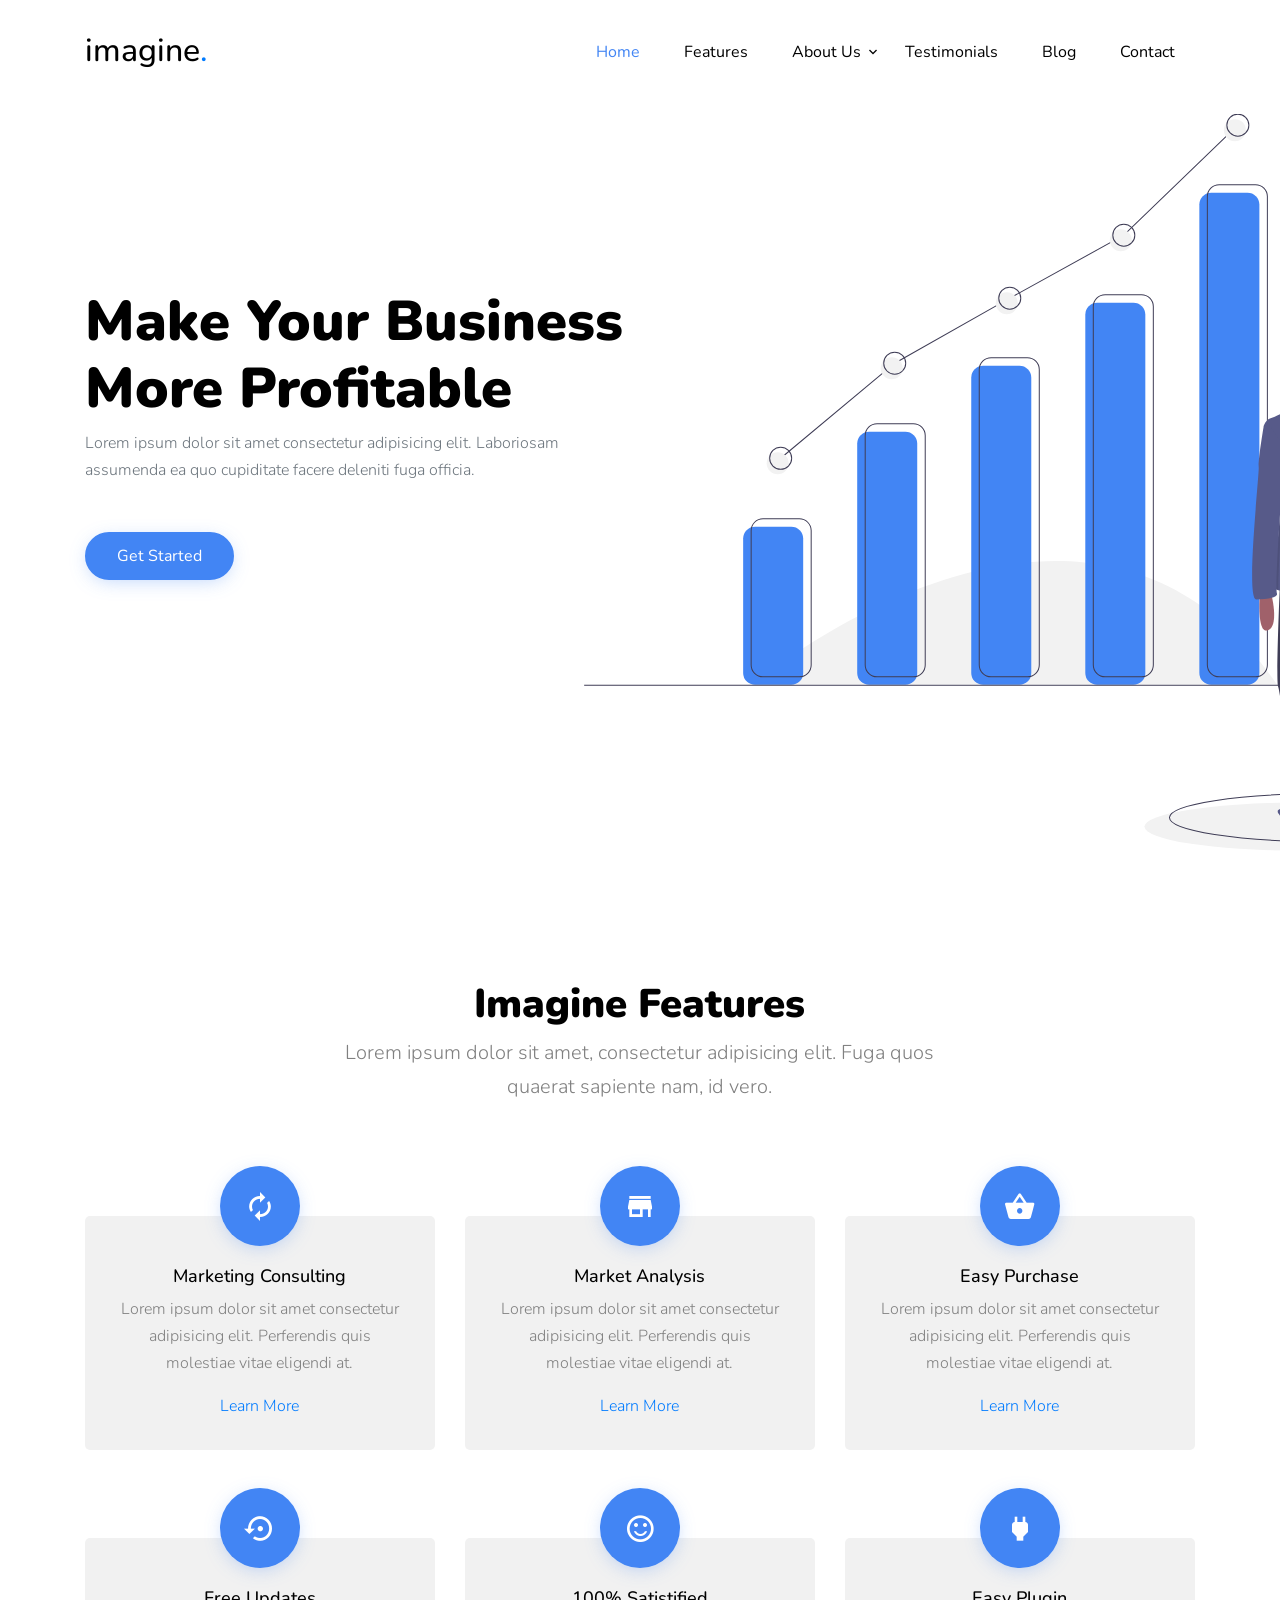
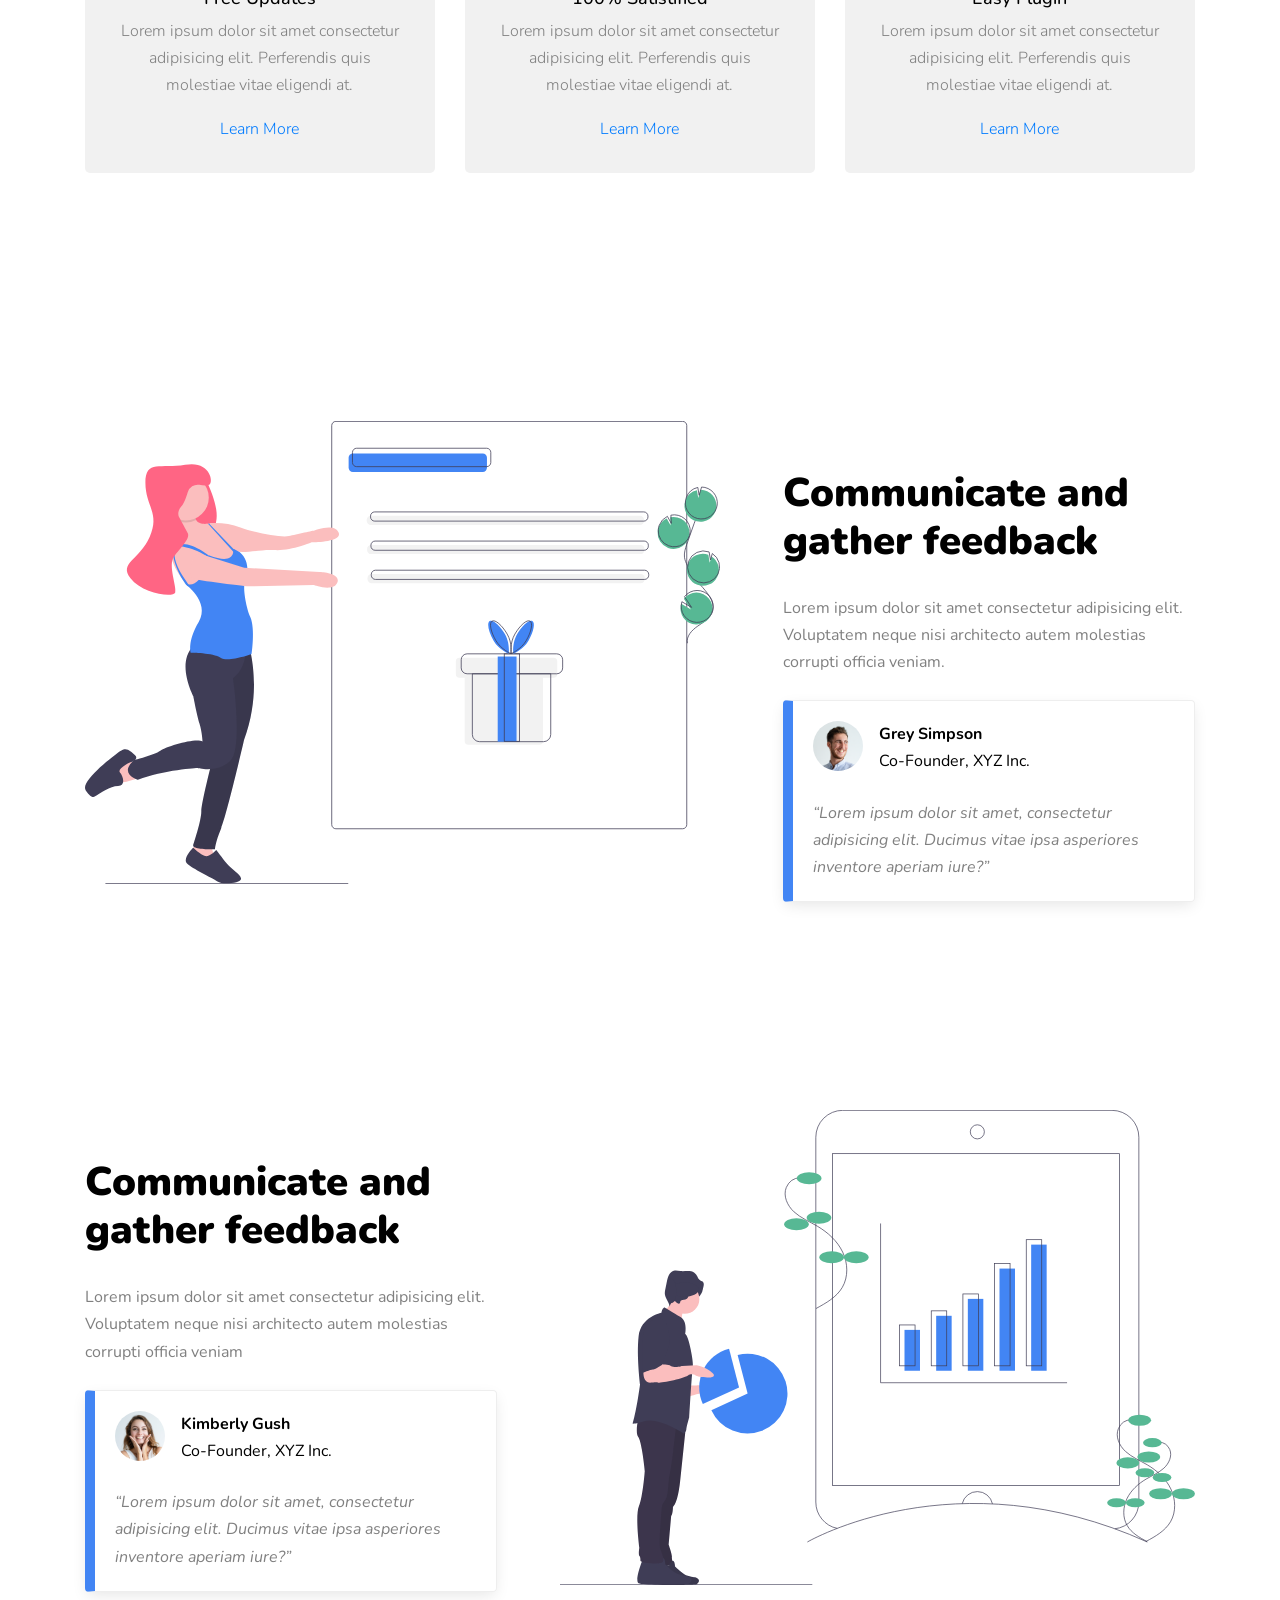
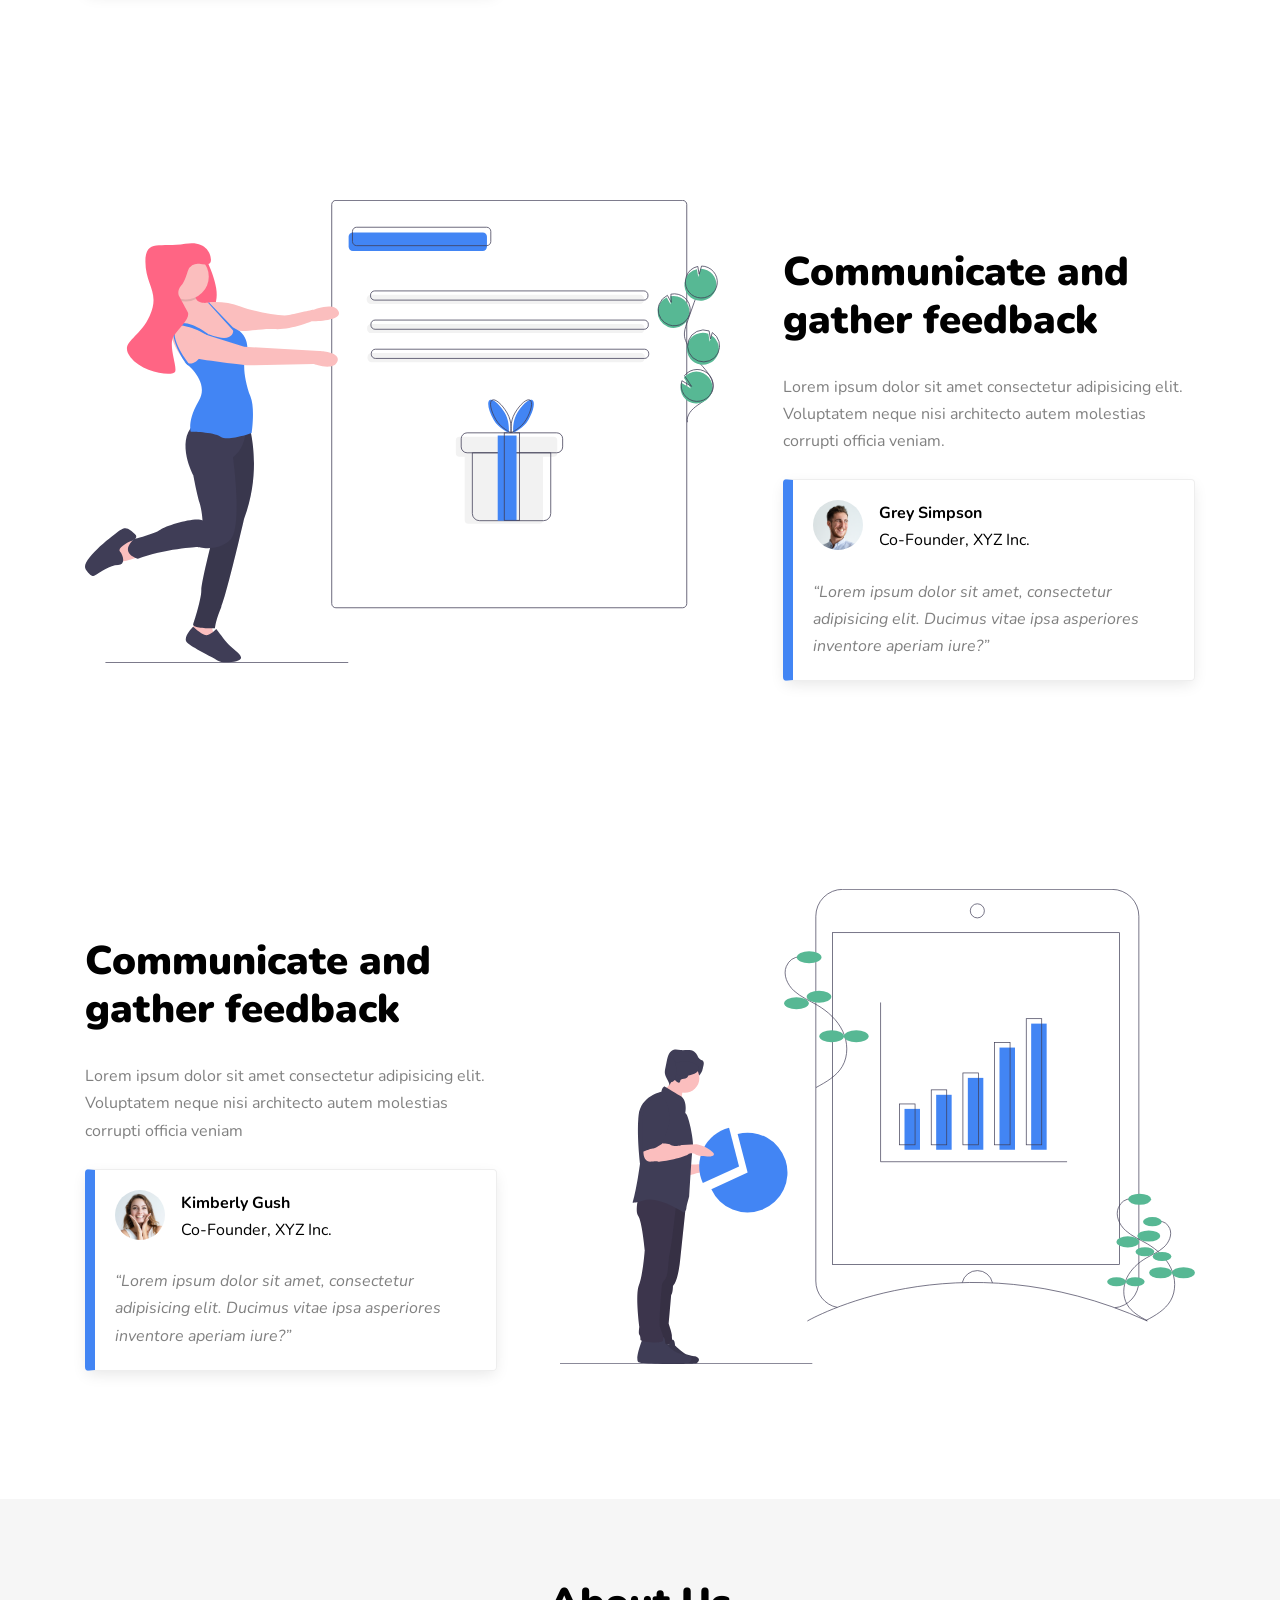
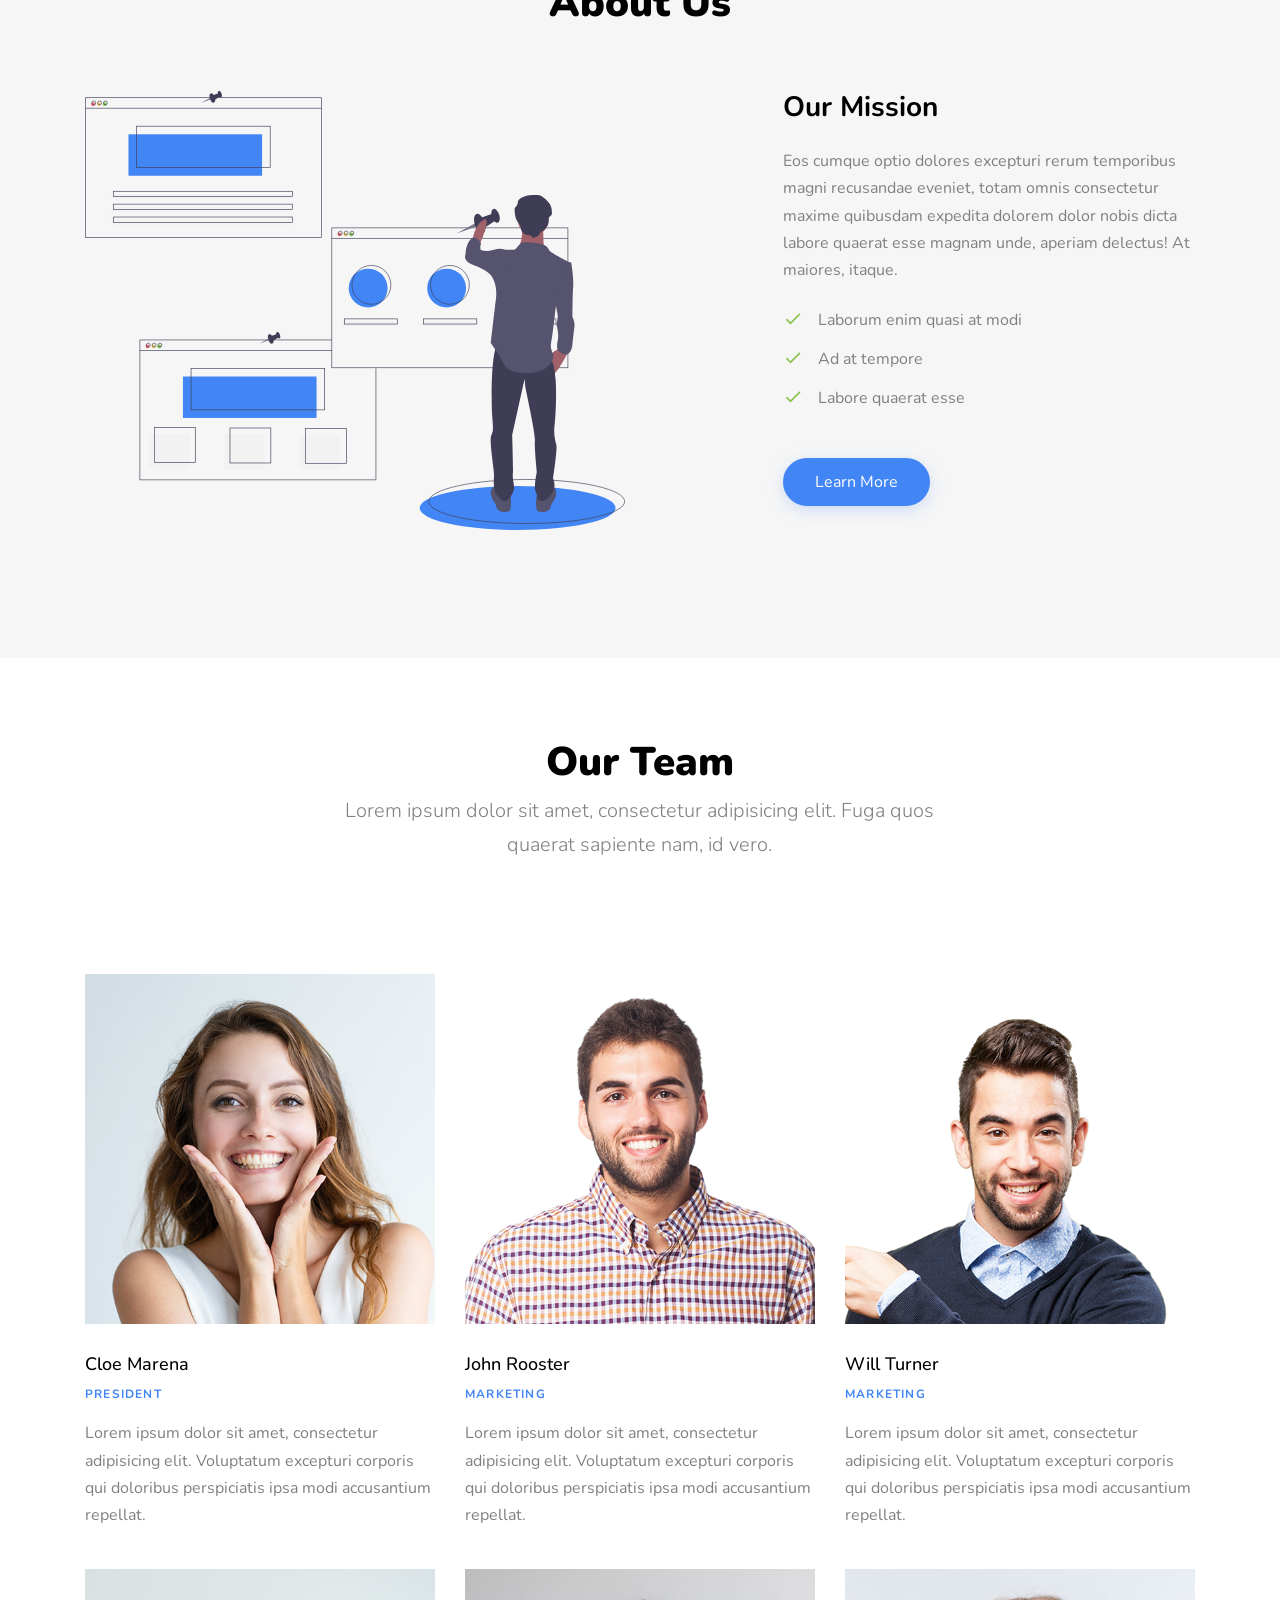
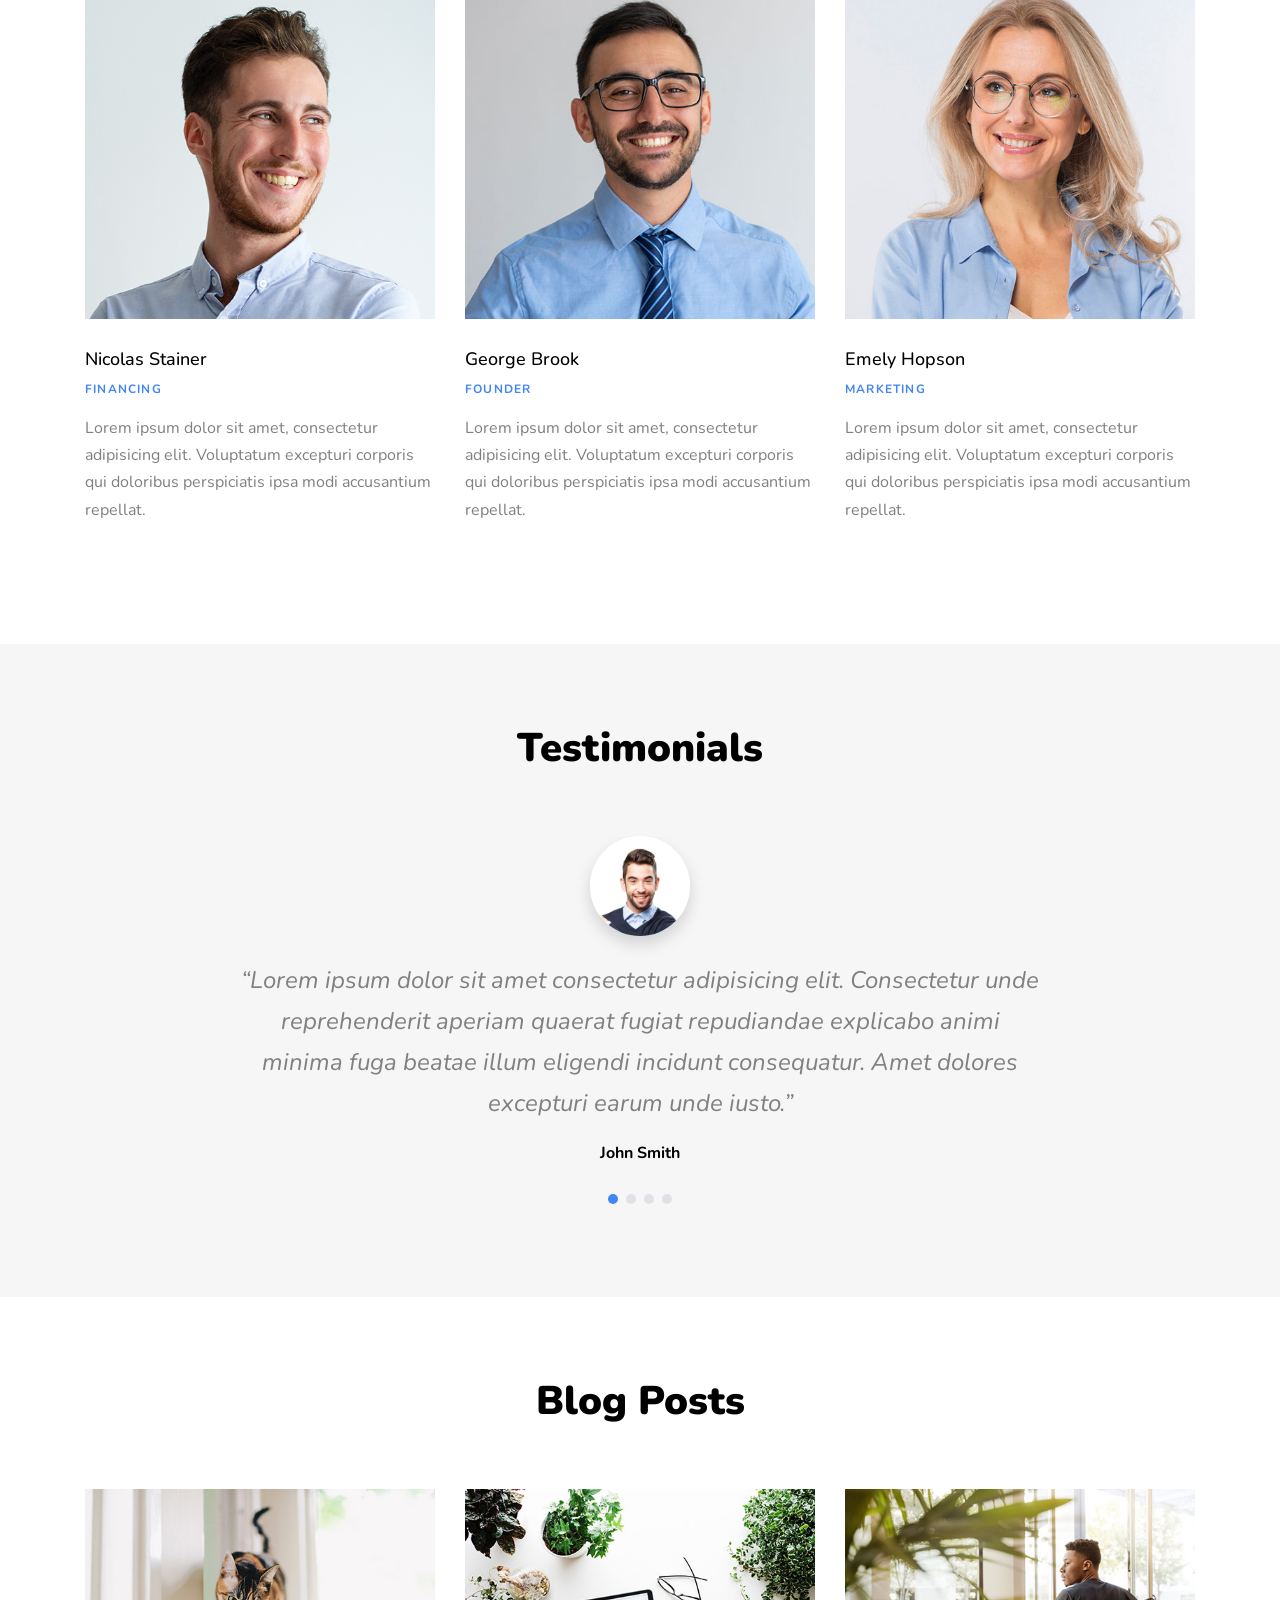
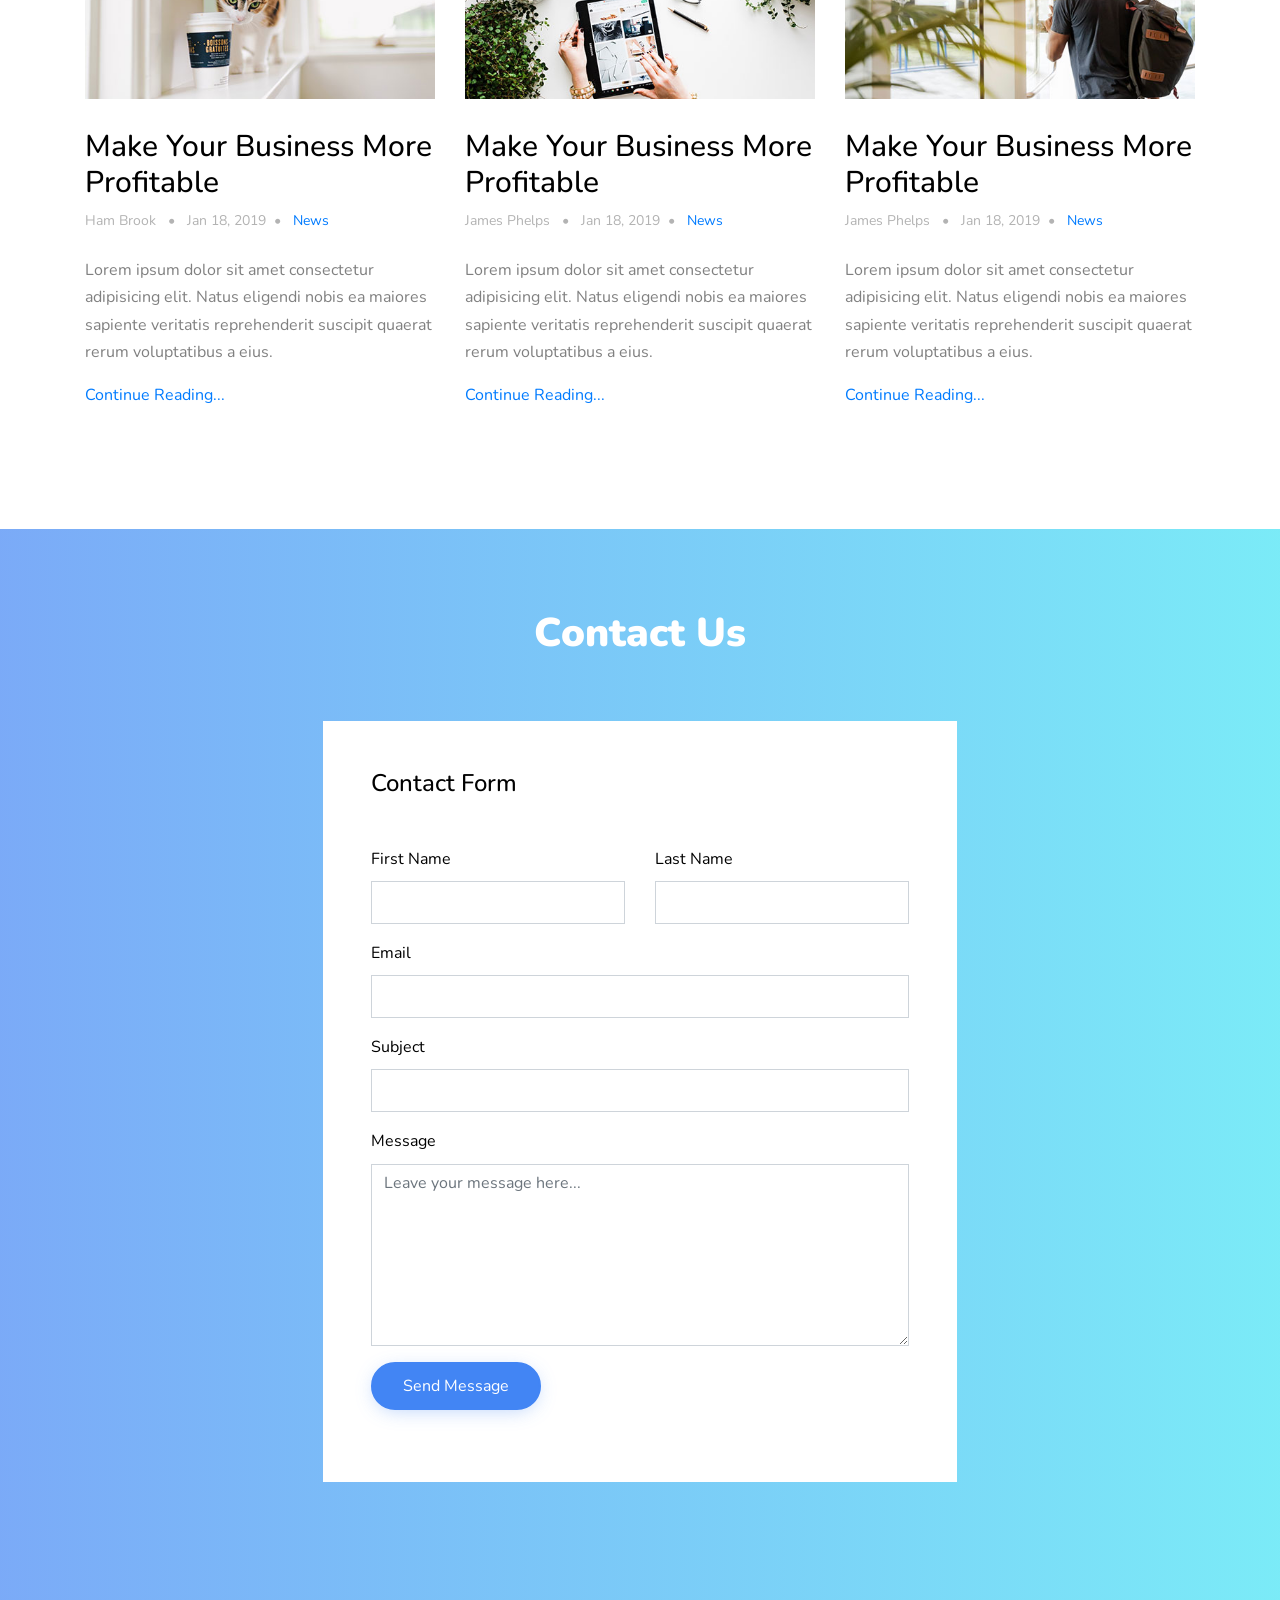
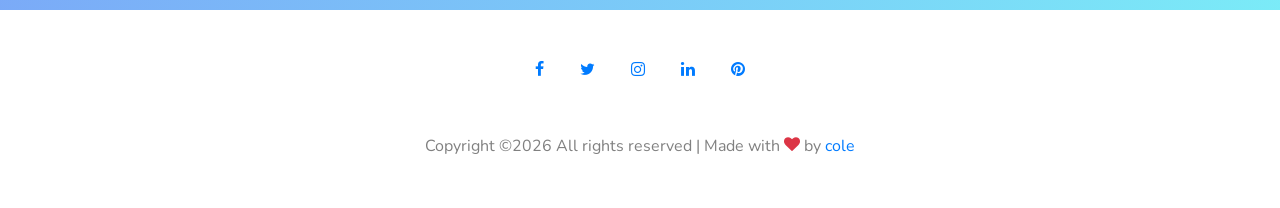
==== commit 4e29bfc4: "asd" ====
--- a/index.html
+++ b/index.html
@@ -663,9 +663,7 @@
         <div class="row">
           <div class="col-md-12">
             <p class="mb-0">
-            <!-- Link back to Colorlib can't be removed. Template is licensed under CC BY 3.0. -->
-            Copyright &copy;<script>document.write(new Date().getFullYear());</script> All rights reserved | This template is made with <i class="icon-heart text-danger" aria-hidden="true"></i> by <a href="https://colorlib.com" target="_blank" >Colorlib</a>
-            <!-- Link back to Colorlib can't be removed. Template is licensed under CC BY 3.0. -->
+            Copyright &copy;<script>document.write(new Date().getFullYear());</script> All rights reserved | Made with <i class="icon-heart text-danger" aria-hidden="true"></i> by <a href="https://steamcommunity.com/id/colenz" target="_blank" >cole</a>
             </p>
           </div>
         </div>
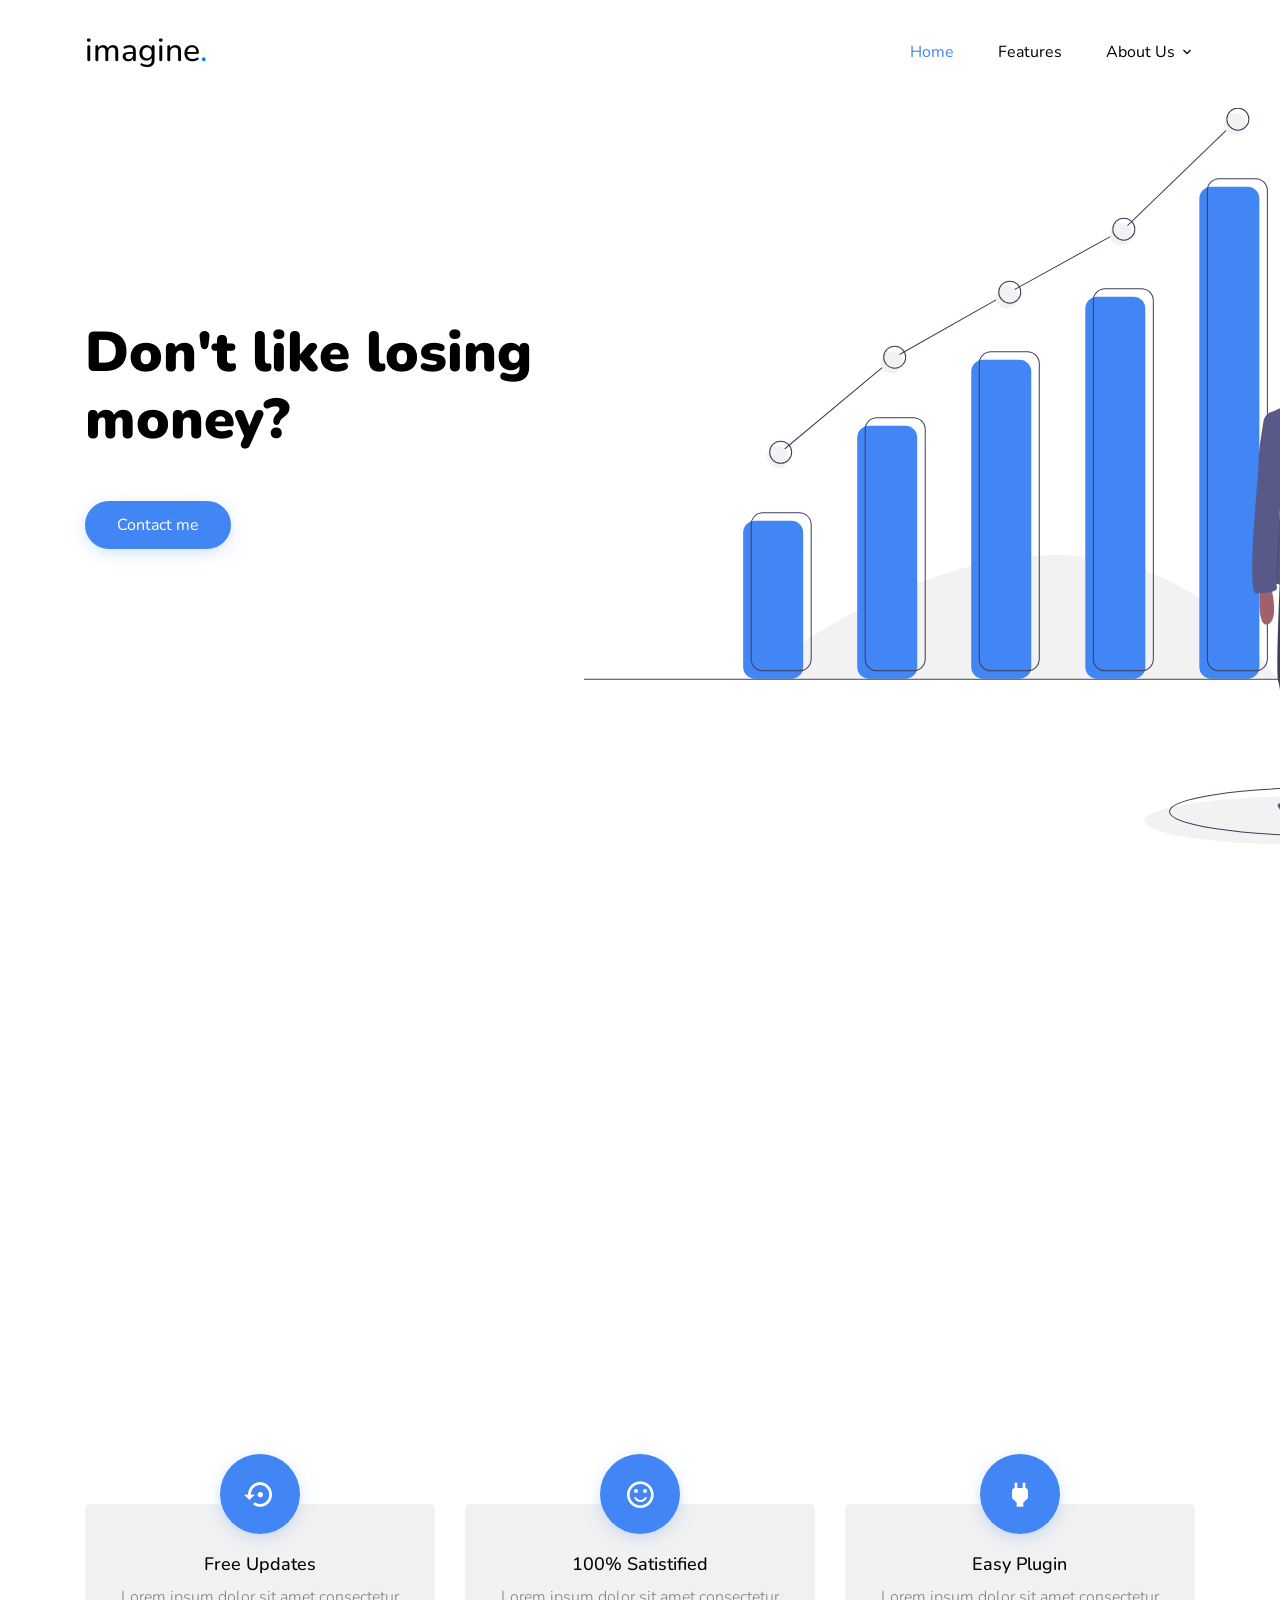
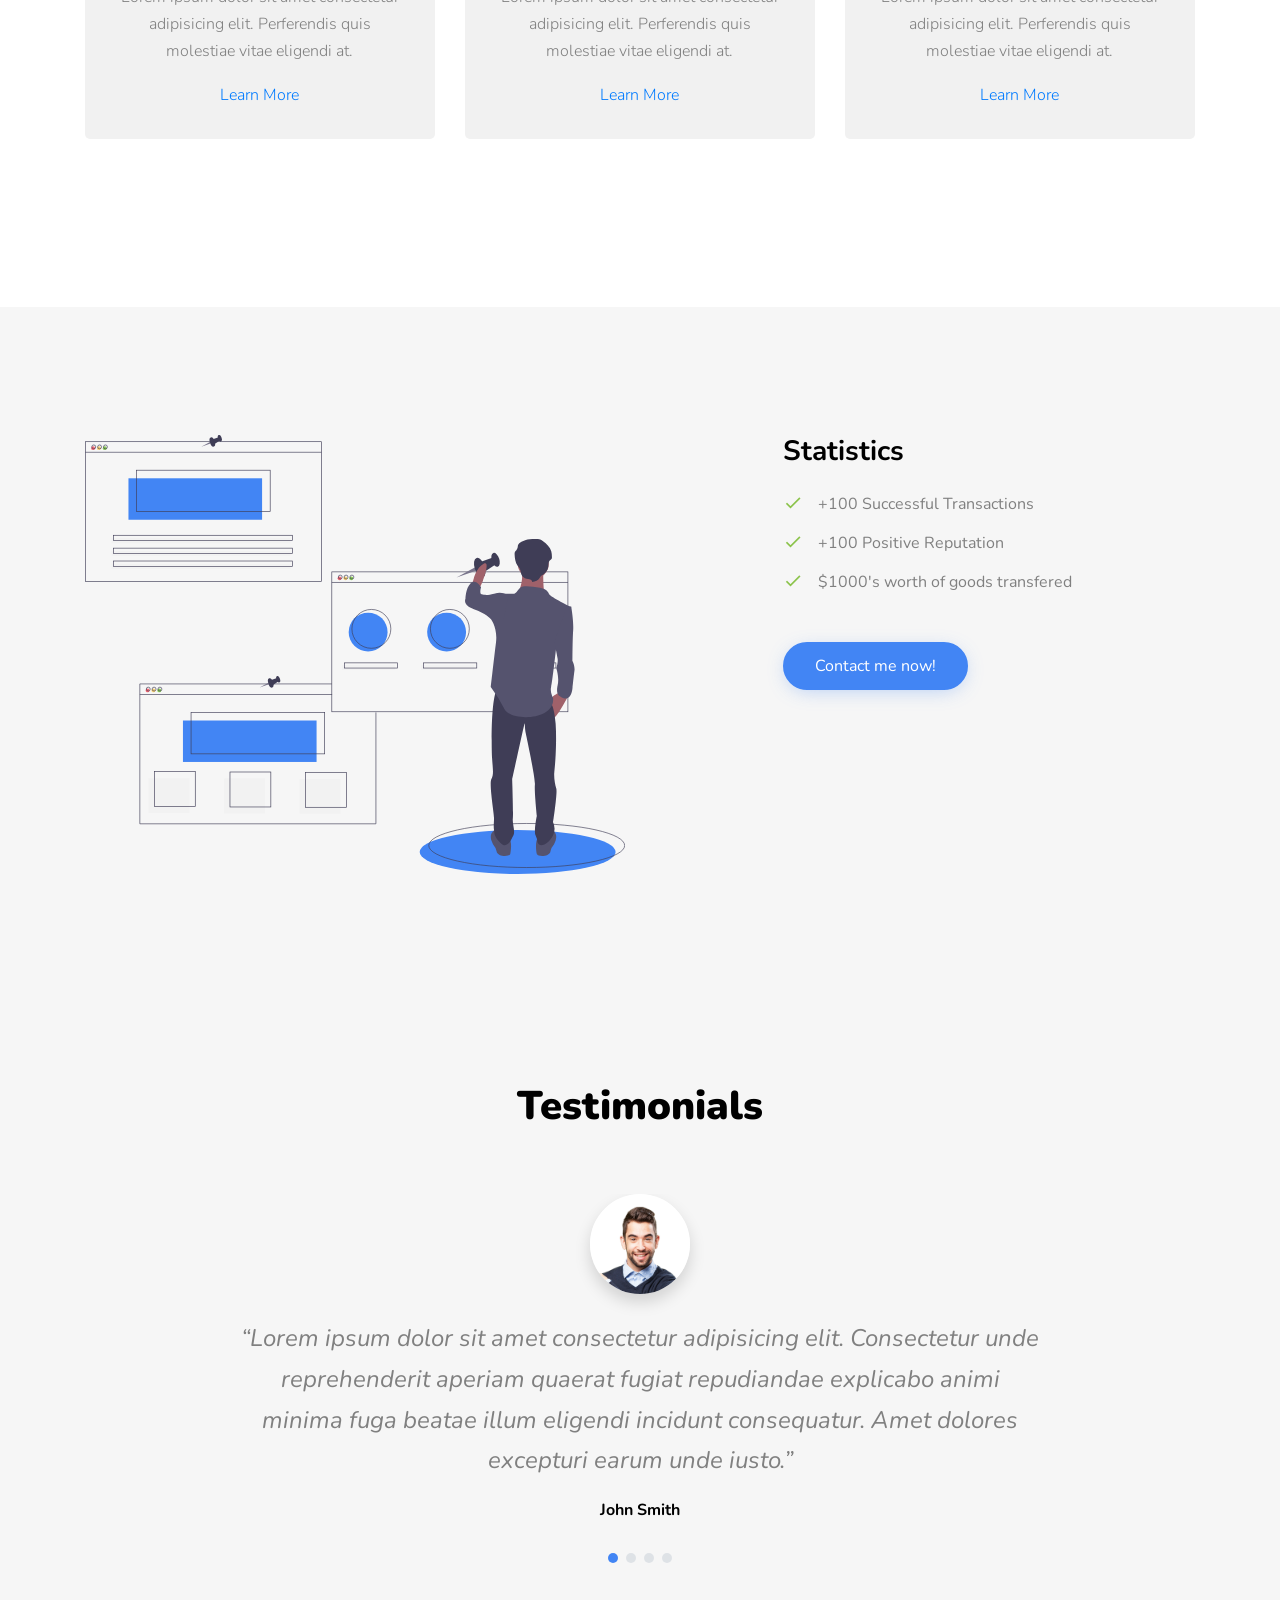
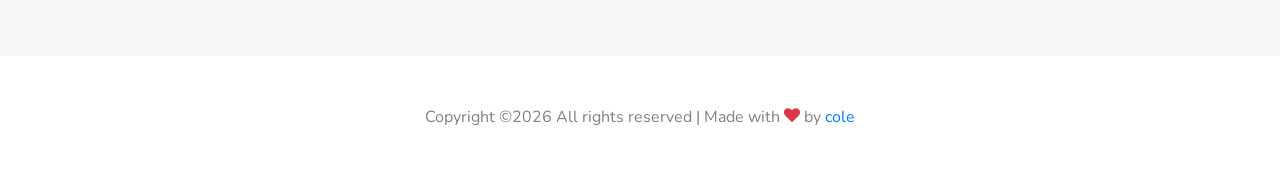
==== commit b6bd7197: "asdadsa" ====
--- a/index.html
+++ b/index.html
@@ -1,7 +1,7 @@
 <!DOCTYPE html>
 <html lang="en">
   <head>
-    <title>imagine &mdash; Onepage Template by Colorlib</title>
+    <title>Cole &mdash; Middleman Service</title>
     <meta charset="utf-8">
     <meta name="viewport" content="width=device-width, initial-scale=1, shrink-to-fit=no">
     
@@ -68,19 +68,8 @@
                   <ul class="dropdown arrow-top">
                     <li><a href="#" target="_blank" class="nav-link"><span class="text-primary">More Free Templates</span></a></li>
                     <li><a href="#our-team-section" class="nav-link">Our Team</a></li>
-                    <li class="has-children">
-                      <a href="#">More Links</a>
-                      <ul class="dropdown">
-                        <li><a href="#">Menu One</a></li>
-                        <li><a href="#">Menu Two</a></li>
-                        <li><a href="#">Menu Three</a></li>
-                      </ul>
-                    </li>
                   </ul>
                 </li>
-                <li><a href="#testimonials-section" class="nav-link">Testimonials</a></li>
-                <li><a href="#blog-section" class="nav-link">Blog</a></li>
-                <li><a href="#contact-section" class="nav-link">Contact</a></li>
               </ul>
             </nav>
           </div>
@@ -104,10 +93,10 @@
 
             <div class="row mb-4" data-aos="fade-up" data-aos-delay="200">
               <div class="col-lg-6 mr-auto">
-                <h1>Make Your Business More Profitable</h1>
-                <p class="mb-5">Lorem ipsum dolor sit amet consectetur adipisicing elit. Laboriosam assumenda ea quo cupiditate facere deleniti fuga officia.</p>
+                <h1>Don't like losing money?</h1>
+                <p class="mb-5"></p>
                 <div>
-                  <a href="#" class="btn btn-primary mr-2 mb-2">Get Started</a>
+                  <a href="https://steamcommunity.com/id/colenz" class="btn btn-primary mr-2 mb-2">Contact me</a>
                 </div>
               </div>
               
@@ -124,8 +113,8 @@
       <div class="container">
         <div class="row mb-5 justify-content-center text-center"  data-aos="fade-up">
           <div class="col-7 text-center  mb-5">
-            <h2 class="section-title">Imagine Features</h2>
-            <p class="lead">Lorem ipsum dolor sit amet, consectetur adipisicing elit. Fuga quos quaerat sapiente nam, id vero.</p>
+            <h2 class="section-title">Why you me?</h2>
+            <p class="lead">Why not use another middleman?</p>
           </div>
         </div>
         <div class="row align-items-stretch">
@@ -136,8 +125,8 @@
                 <span class="icon-wrap"><span class="text-primary icon-autorenew"></span></span>
               </div>
               <div>
-                <h3>Marketing Consulting</h3>
-                <p>Lorem ipsum dolor sit amet consectetur adipisicing elit. Perferendis quis molestiae vitae eligendi at.</p>
+                <h3>Fast Transactions</h3>
+                <p>I'm available 24/7 and am always ready to help you.</p>
                 <p><a href="#">Learn More</a></p>
               </div>
             </div>
@@ -147,11 +136,11 @@
 
             <div class="unit-4 d-block">
               <div class="unit-4-icon mb-3">
-                <span class="icon-wrap"><span class="text-primary icon-store_mall_directory"></span></span>
-              </div>
-              <div>
-                <h3>Market Analysis</h3>
-                <p>Lorem ipsum dolor sit amet consectetur adipisicing elit. Perferendis quis molestiae vitae eligendi at.</p>
+                <span class="icon-wrap"><span class="text-primary icon-sentiment_satisfied"></span></span>
+              </div>
+              <div>
+                <h3>100% Positive Reputation</h3>
+                <p>All previous customers have been satisfied and 68% have used me for a second time.</p>
                 <p><a href="#">Learn More</a></p>
               </div>
             </div>
@@ -162,8 +151,8 @@
                 <span class="icon-wrap"><span class="text-primary icon-shopping_basket"></span></span>
               </div>
               <div>
-                <h3>Easy Purchase</h3>
-                <p>Lorem ipsum dolor sit amet consectetur adipisicing elit. Perferendis quis molestiae vitae eligendi at.</p>
+                <h3>Low Fee</h3>
+                <p>Only 5% fee for any transaction! No hidden costs.</p>
                 <p><a href="#">Learn More</a></p>
               </div>
             </div>
@@ -214,260 +203,29 @@
         </div>
       </div>
     </div>
-    
-    <div class="feature-big">
-      <div class="container">
-        <div class="row mb-5 site-section">
-          <div class="col-lg-7" data-aos="fade-right">
-            <img src="images/undraw_gift_card_6ekc.svg" alt="Image" class="img-fluid">
-          </div>
-          <div class="col-lg-5 pl-lg-5 ml-auto mt-md-5">
-            <h2 class="text-black">Communicate and gather feedback</h2>
-            <p class="mb-4">Lorem ipsum dolor sit amet consectetur adipisicing elit. Voluptatem neque nisi architecto autem molestias corrupti officia veniam.</p>
-            
-            <div class="author-box" data-aos="fade-left">
-              <div class="d-flex mb-4">
-                <div class="mr-3">
-                  <img src="images/person_4.jpg" alt="Image" class="img-fluid rounded-circle">
-                </div>
-                <div class="mr-auto text-black">
-                  <strong class="font-weight-bold mb-0">Grey Simpson</strong> <br>
-                  Co-Founder, XYZ Inc.
-                </div>
-              </div>
-              <blockquote>&ldquo;Lorem ipsum dolor sit amet, consectetur adipisicing elit. Ducimus vitae ipsa asperiores inventore aperiam iure?&rdquo;</blockquote>
-            </div>
-          </div>
-        </div>
-
-        <div class="mt-5 row mb-5 site-section ">
-          <div class="col-lg-7 order-1 order-lg-2" data-aos="fade-left">
-            <img src="images/undraw_metrics_gtu7.svg" alt="Image" class="img-fluid">
-          </div>
-          <div class="col-lg-5 pr-lg-5 mr-auto mt-5 order-2 order-lg-1">
-            <h2 class="text-black">Communicate and gather feedback</h2>
-            <p class="mb-4">Lorem ipsum dolor sit amet consectetur adipisicing elit. Voluptatem neque nisi architecto autem molestias corrupti officia veniam</p>
-            
-            
-
-            <div class="author-box" data-aos="fade-right">
-              <div class="d-flex mb-4">
-                <div class="mr-3">
-                  <img src="images/person_1.jpg" alt="Image" class="img-fluid rounded-circle">
-                </div>
-                <div class="mr-auto text-black">
-                  <strong class="font-weight-bold mb-0">Kimberly Gush</strong> <br>
-                  Co-Founder, XYZ Inc.
-                </div>
-              </div>
-              <blockquote>&ldquo;Lorem ipsum dolor sit amet, consectetur adipisicing elit. Ducimus vitae ipsa asperiores inventore aperiam iure?&rdquo;</blockquote>
-            </div>
-          </div>
-        </div>
-
-        <div class="row mb-5 site-section">
-          <div class="col-lg-7" data-aos="fade-right">
-            <img src="images/undraw_gift_card_6ekc.svg" alt="Image" class="img-fluid">
-          </div>
-          <div class="col-lg-5 pl-lg-5 ml-auto mt-md-5">
-            <h2 class="text-black">Communicate and gather feedback</h2>
-            <p class="mb-4">Lorem ipsum dolor sit amet consectetur adipisicing elit. Voluptatem neque nisi architecto autem molestias corrupti officia veniam.</p>
-            
-            <div class="author-box" data-aos="fade-left">
-              <div class="d-flex mb-4">
-                <div class="mr-3">
-                  <img src="images/person_4.jpg" alt="Image" class="img-fluid rounded-circle">
-                </div>
-                <div class="mr-auto text-black">
-                  <strong class="font-weight-bold mb-0">Grey Simpson</strong> <br>
-                  Co-Founder, XYZ Inc.
-                </div>
-              </div>
-              <blockquote>&ldquo;Lorem ipsum dolor sit amet, consectetur adipisicing elit. Ducimus vitae ipsa asperiores inventore aperiam iure?&rdquo;</blockquote>
-            </div>
-          </div>
-        </div>
-
-        <div class="mt-5 row mb-5 site-section ">
-          <div class="col-lg-7 order-1 order-lg-2" data-aos="fade-left">
-            <img src="images/undraw_metrics_gtu7.svg" alt="Image" class="img-fluid">
-          </div>
-          <div class="col-lg-5 pr-lg-5 mr-auto mt-5 order-2 order-lg-1">
-            <h2 class="text-black">Communicate and gather feedback</h2>
-            <p class="mb-4">Lorem ipsum dolor sit amet consectetur adipisicing elit. Voluptatem neque nisi architecto autem molestias corrupti officia veniam</p>
-            
-            
-
-            <div class="author-box" data-aos="fade-right">
-              <div class="d-flex mb-4">
-                <div class="mr-3">
-                  <img src="images/person_1.jpg" alt="Image" class="img-fluid rounded-circle">
-                </div>
-                <div class="mr-auto text-black">
-                  <strong class="font-weight-bold mb-0">Kimberly Gush</strong> <br>
-                  Co-Founder, XYZ Inc.
-                </div>
-              </div>
-              <blockquote>&ldquo;Lorem ipsum dolor sit amet, consectetur adipisicing elit. Ducimus vitae ipsa asperiores inventore aperiam iure?&rdquo;</blockquote>
-            </div>
-          </div>
-        </div>
-      </div>
-    </div>
-
 
     <div class="site-section bg-light" id="about-section">
       <div class="container">
         <div class="row mb-5">
-          <div class="col-12 text-center">
-            <h2 class="section-title mb-3">About Us</h2>
-          </div>
         </div>
         <div class="row mb-5">
           <div class="col-lg-6" data-aos="fade-right">
             <img src="images/undraw_bookmarks_r6up.svg" alt="Image" class="img-fluid">
           </div>
           <div class="col-lg-5 ml-auto pl-lg-5">
-            <h2 class="text-black mb-4 h3 font-weight-bold">Our Mission</h2>
-            <p class="mb-4">Eos cumque optio dolores excepturi rerum temporibus magni recusandae eveniet, totam omnis consectetur maxime quibusdam expedita dolorem dolor nobis dicta labore quaerat esse magnam unde, aperiam delectus! At maiores, itaque.</p>
+            <h2 class="text-black mb-4 h3 font-weight-bold">Statistics</h2>
             <ul class="ul-check mb-5 list-unstyled success">
-              <li>Laborum enim quasi at modi</li>
-              <li>Ad at tempore</li>
-              <li>Labore quaerat esse</li>
+              <li>+100 Successful Transactions</li>
+              <li>+100 Positive Reputation</li>
+              <li>$1000's worth of goods transfered</li>
             </ul>
-            <p><a href="#" class="btn btn-primary">Learn More</a></p>
+            <p><a href="#" class="btn btn-primary" href="https://steamcommunity.com/id/colenz">Contact me now!</a></p>
           </div>
         </div>
 
         
       </div>
     </div>
-
-    <div class="site-section" id="our-team-section">
-      <div class="container">
-        <div class="row mb-5 justify-content-center text-center"  data-aos="fade-up">
-          <div class="col-7 text-center  mb-5">
-            <h2 class="section-title">Our Team</h2>
-            <p class="lead">Lorem ipsum dolor sit amet, consectetur adipisicing elit. Fuga quos quaerat sapiente nam, id vero.</p>
-          </div>
-        </div>
-       
-        <div class="row">
-
-          <div class="col-lg-4 col-md-6 mb-4" data-aos="fade-up" data-aos-delay="100">
-            <div class="person">
-              <div class="bio-img">
-                <figure>
-                  <img src="images/person_1.jpg" alt="Image" class="img-fluid">
-                </figure>
-                <div class="social">
-                  <a href="#"><span class="icon-facebook"></span></a>
-                  <a href="#"><span class="icon-twitter"></span></a>
-                  <a href="#"><span class="icon-instagram"></span></a>
-                </div>
-              </div>
-              <h2 class="text-black h1">Cloe Marena</h2>
-              <span class="sub-title d-block mb-3">President</span>
-              <p>Lorem ipsum dolor sit amet, consectetur adipisicing elit. Voluptatum excepturi corporis qui doloribus perspiciatis ipsa modi accusantium repellat.</p>
-            </div>
-          </div>
-
-          <div class="col-lg-4 col-md-6 mb-4" data-aos="fade-up" data-aos-delay="200">
-            <div class="person">
-              <div class="bio-img">
-                <figure>
-                  <img src="images/person_2.jpg" alt="Image" class="img-fluid">
-                </figure>
-                <div class="social">
-                  <a href="#"><span class="icon-facebook"></span></a>
-                  <a href="#"><span class="icon-twitter"></span></a>
-                  <a href="#"><span class="icon-instagram"></span></a>
-                </div>
-              </div>
-              <h2 class="text-black h1">John Rooster</h2>
-              <span class="sub-title d-block mb-3">Marketing</span>
-              <p>Lorem ipsum dolor sit amet, consectetur adipisicing elit. Voluptatum excepturi corporis qui doloribus perspiciatis ipsa modi accusantium repellat.</p>
-              
-            </div>
-          </div>
-          
-          <div class="col-lg-4 col-md-6 mb-4" data-aos="fade-up" data-aos-delay="300">
-            <div class="person">
-              <div class="bio-img">
-                <figure>
-                  <img src="images/person_3.jpg" alt="Image" class="img-fluid">
-                </figure>
-                <div class="social">
-                  <a href="#"><span class="icon-facebook"></span></a>
-                  <a href="#"><span class="icon-twitter"></span></a>
-                  <a href="#"><span class="icon-instagram"></span></a>
-                </div>
-              </div>
-              <h2 class="text-black h1">Will Turner</h2>
-              <span class="sub-title d-block mb-3">Marketing</span>
-              <p>Lorem ipsum dolor sit amet, consectetur adipisicing elit. Voluptatum excepturi corporis qui doloribus perspiciatis ipsa modi accusantium repellat.</p>
-            </div>
-          </div>
-
-          <div class="col-lg-4 col-md-6 mb-4" data-aos="fade-up">
-            <div class="person">
-              <div class="bio-img">
-                <figure>
-                  <img src="images/person_4.jpg" alt="Image" class="img-fluid">
-                </figure>
-                <div class="social">
-                  <a href="#"><span class="icon-facebook"></span></a>
-                  <a href="#"><span class="icon-twitter"></span></a>
-                  <a href="#"><span class="icon-instagram"></span></a>
-                </div>
-              </div>
-              <h2 class="text-black h1">Nicolas Stainer</h2>
-              <span class="sub-title d-block mb-3">Financing</span>
-              <p>Lorem ipsum dolor sit amet, consectetur adipisicing elit. Voluptatum excepturi corporis qui doloribus perspiciatis ipsa modi accusantium repellat.</p>
-            </div>
-          </div>
-
-          <div class="col-lg-4 col-md-6 mb-4" data-aos="fade-up" data-aos-delay="100">
-            <div class="person">
-              <div class="bio-img">
-                <figure>
-                  <img src="images/person_5.jpg" alt="Image" class="img-fluid">
-                </figure>
-                <div class="social">
-                  <a href="#"><span class="icon-facebook"></span></a>
-                  <a href="#"><span class="icon-twitter"></span></a>
-                  <a href="#"><span class="icon-instagram"></span></a>
-                </div>
-              </div>
-              <h2 class="text-black h1">George Brook</h2>
-              <span class="sub-title d-block mb-3">Founder</span>
-              <p>Lorem ipsum dolor sit amet, consectetur adipisicing elit. Voluptatum excepturi corporis qui doloribus perspiciatis ipsa modi accusantium repellat.</p>
-            </div>
-          </div>
-
-          <div class="col-lg-4 col-md-6 mb-4" data-aos="fade-up" data-aos-delay="200">
-            <div class="person">
-              <div class="bio-img">
-                <figure>
-                  <img src="images/person_6.jpg" alt="Image" class="img-fluid">
-                </figure>
-                <div class="social">
-                  <a href="#"><span class="icon-facebook"></span></a>
-                  <a href="#"><span class="icon-twitter"></span></a>
-                  <a href="#"><span class="icon-instagram"></span></a>
-                </div>
-              </div>
-              <h2 class="text-black h1">Emely Hopson</h2>
-              <span class="sub-title d-block mb-3">Marketing</span>
-              <p>Lorem ipsum dolor sit amet, consectetur adipisicing elit. Voluptatum excepturi corporis qui doloribus perspiciatis ipsa modi accusantium repellat.</p>
-              
-            </div>
-          </div>
-
-        </div>
-      </div>
-    </div>
-
 
     <div class="site-section testimonial-wrap bg-light" id="testimonials-section">
       <div class="container">
@@ -541,125 +299,8 @@
         </div>
     </div>
 
-    <div class="site-section" id="blog-section">
-      <div class="container">
-        <div class="row mb-5">
-          <div class="col-12 text-center">
-            <h2 class="section-title mb-3">Blog Posts</h2>
-          </div>
-        </div>
-
-        <div class="row">
-          <div class="col-md-6 col-lg-4 mb-4 mb-lg-4">
-            <div class="h-entry">
-              <img src="images/img_1.jpg" alt="Image" class="img-fluid">
-              <h2><a href="#">Make Your Business More Profitable</a></h2>
-              <div class="meta mb-4">Ham Brook <span class="mx-2">&bullet;</span> Jan 18, 2019<span class="mx-2">&bullet;</span> <a href="#">News</a></div>
-              <p>Lorem ipsum dolor sit amet consectetur adipisicing elit. Natus eligendi nobis ea maiores sapiente veritatis reprehenderit suscipit quaerat rerum voluptatibus a eius.</p>
-              <p><a href="#">Continue Reading...</a></p>
-            </div> 
-          </div>
-          <div class="col-md-6 col-lg-4 mb-4 mb-lg-4">
-            <div class="h-entry">
-              <img src="images/img_2.jpg" alt="Image" class="img-fluid">
-              <h2><a href="#">Make Your Business More Profitable</a></h2>
-              <div class="meta mb-4">James Phelps <span class="mx-2">&bullet;</span> Jan 18, 2019<span class="mx-2">&bullet;</span> <a href="#">News</a></div>
-              <p>Lorem ipsum dolor sit amet consectetur adipisicing elit. Natus eligendi nobis ea maiores sapiente veritatis reprehenderit suscipit quaerat rerum voluptatibus a eius.</p>
-              <p><a href="#">Continue Reading...</a></p>
-            </div>
-          </div>
-          <div class="col-md-6 col-lg-4 mb-4 mb-lg-4">
-            <div class="h-entry">
-              <img src="images/img_3.jpg" alt="Image" class="img-fluid">
-              <h2><a href="#">Make Your Business More Profitable</a></h2>
-              <div class="meta mb-4">James Phelps <span class="mx-2">&bullet;</span> Jan 18, 2019<span class="mx-2">&bullet;</span> <a href="#">News</a></div>
-              <p>Lorem ipsum dolor sit amet consectetur adipisicing elit. Natus eligendi nobis ea maiores sapiente veritatis reprehenderit suscipit quaerat rerum voluptatibus a eius.</p>
-              <p><a href="#">Continue Reading...</a></p>
-            </div> 
-          </div>
-          
-        </div>
-      </div>
-    </div>
-
-    <div class="site-section bg-image2 overlay" id="contact-section" style="background-image: url('images/hero_1.jpg');">
-      <div class="container">
-        <div class="row mb-5">
-          <div class="col-12 text-center">
-            <h2 class="section-title mb-3 text-white">Contact Us</h2>
-          </div>
-        </div>
-        <div class="row justify-content-center">
-          <div class="col-lg-7 mb-5">
-
-            
-
-            <form action="#" class="p-5 bg-white">
-              
-              <h2 class="h4 text-black mb-5">Contact Form</h2> 
-
-              <div class="row form-group">
-                <div class="col-md-6 mb-3 mb-md-0">
-                  <label class="text-black" for="fname">First Name</label>
-                  <input type="text" id="fname" class="form-control rounded-0">
-                </div>
-                <div class="col-md-6">
-                  <label class="text-black" for="lname">Last Name</label>
-                  <input type="text" id="lname" class="form-control rounded-0">
-                </div>
-              </div>
-
-              <div class="row form-group">
-                
-                <div class="col-md-12">
-                  <label class="text-black" for="email">Email</label> 
-                  <input type="email" id="email" class="form-control rounded-0">
-                </div>
-              </div>
-
-              <div class="row form-group">
-                
-                <div class="col-md-12">
-                  <label class="text-black" for="subject">Subject</label> 
-                  <input type="subject" id="subject" class="form-control rounded-0">
-                </div>
-              </div>
-
-              <div class="row form-group">
-                <div class="col-md-12">
-                  <label class="text-black" for="message">Message</label> 
-                  <textarea name="message" id="message" cols="30" rows="7" class="form-control rounded-0" placeholder="Leave your message here..."></textarea>
-                </div>
-              </div>
-
-              <div class="row form-group">
-                <div class="col-md-12">
-                  <input type="submit" value="Send Message" class="btn btn-primary mr-2 mb-2">
-                </div>
-              </div>
-
-  
-            </form>
-          </div>
-        
-        </div>
-        
-      </div>
-    </div>
-
     <div class="footer py-5 text-center">
       <div class="container">
-        <div class="row mb-5">
-          <div class="col-12">
-            <p class="mb-0">
-              <a href="#" class="p-3"><span class="icon-facebook"></span></a>
-              <a href="#" class="p-3"><span class="icon-twitter"></span></a>
-              <a href="#" class="p-3"><span class="icon-instagram"></span></a>
-              <a href="#" class="p-3"><span class="icon-linkedin"></span></a>
-              <a href="#" class="p-3"><span class="icon-pinterest"></span></a>
-            </p>
-          </div>
-        </div>
         <div class="row">
           <div class="col-md-12">
             <p class="mb-0">
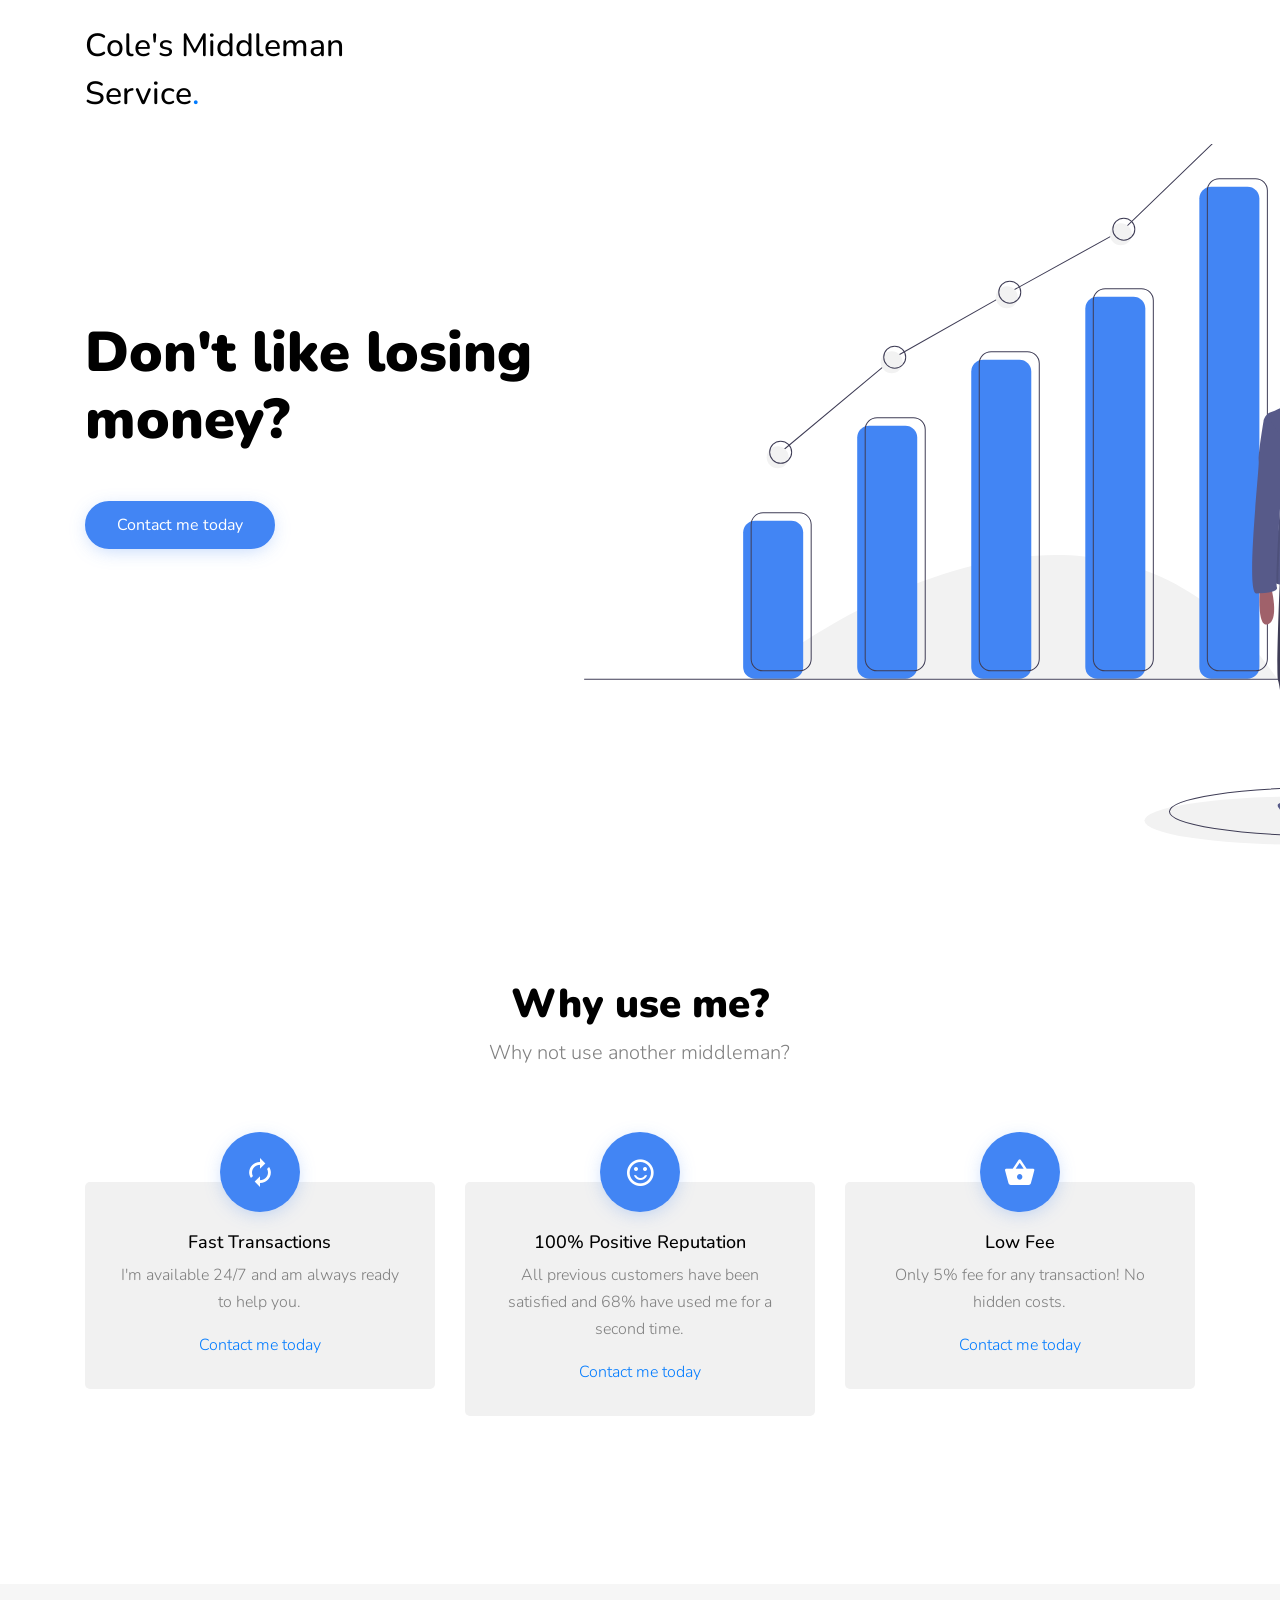
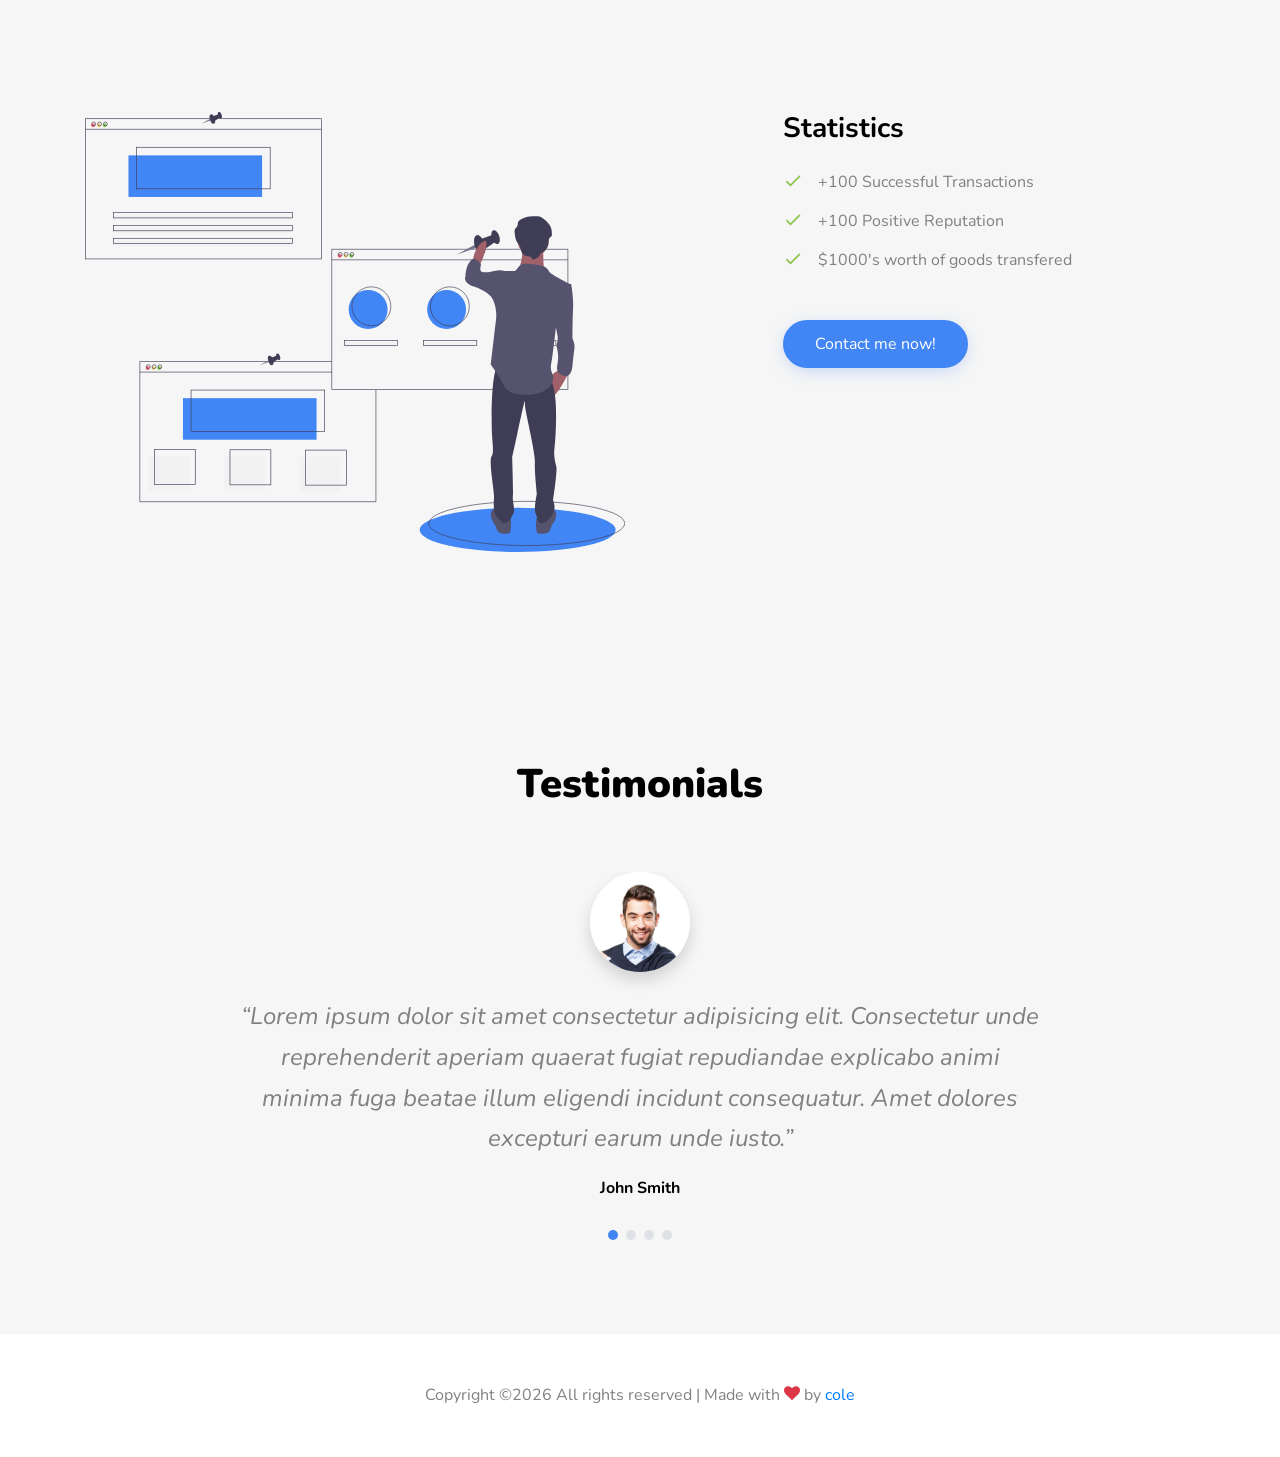
==== commit 5635014a: "asdas" ====
--- a/index.html
+++ b/index.html
@@ -54,25 +54,9 @@
         <div class="row align-items-center">
           
           <div class="col-6 col-md-3 col-xl-4  d-block">
-            <h1 class="mb-0 site-logo"><a href="index.html" class="text-black h2 mb-0">imagine<span class="text-primary">.</span> </a></h1>
-          </div>
-
-          <div class="col-12 col-md-9 col-xl-8 main-menu">
-            <nav class="site-navigation position-relative text-right" role="navigation">
-
-              <ul class="site-menu main-menu js-clone-nav mr-auto d-none d-lg-block ml-0 pl-0">
-                <li><a href="#home-section" class="nav-link">Home</a></li>
-                <li><a href="#features-section" class="nav-link">Features</a></li>
-                <li class="has-children">
-                  <a href="#about-section" class="nav-link">About Us</a>
-                  <ul class="dropdown arrow-top">
-                    <li><a href="#" target="_blank" class="nav-link"><span class="text-primary">More Free Templates</span></a></li>
-                    <li><a href="#our-team-section" class="nav-link">Our Team</a></li>
-                  </ul>
-                </li>
-              </ul>
-            </nav>
-          </div>
+            <h1 class="mb-0 site-logo"><a href="index.html" class="text-black h2 mb-0">Cole's Middleman Service<span class="text-primary">.</span> </a></h1>
+          </div>
+
 
 
           <div class="col-6 col-md-9 d-inline-block d-lg-none ml-md-0" ><a href="#" class="site-menu-toggle js-menu-toggle text-black float-right"><span class="icon-menu h3"></span></a></div>
@@ -96,7 +80,7 @@
                 <h1>Don't like losing money?</h1>
                 <p class="mb-5"></p>
                 <div>
-                  <a href="https://steamcommunity.com/id/colenz" class="btn btn-primary mr-2 mb-2">Contact me</a>
+                  <a href="https://steamcommunity.com/id/colenz" class="btn btn-primary mr-2 mb-2">Contact me today</a>
                 </div>
               </div>
               
@@ -113,7 +97,7 @@
       <div class="container">
         <div class="row mb-5 justify-content-center text-center"  data-aos="fade-up">
           <div class="col-7 text-center  mb-5">
-            <h2 class="section-title">Why you me?</h2>
+            <h2 class="section-title">Why use me?</h2>
             <p class="lead">Why not use another middleman?</p>
           </div>
         </div>
@@ -127,7 +111,7 @@
               <div>
                 <h3>Fast Transactions</h3>
                 <p>I'm available 24/7 and am always ready to help you.</p>
-                <p><a href="#">Learn More</a></p>
+                <p><a href="https://steamcommunity.com/id/colenz">Contact me today</a></p>
               </div>
             </div>
 
@@ -141,7 +125,7 @@
               <div>
                 <h3>100% Positive Reputation</h3>
                 <p>All previous customers have been satisfied and 68% have used me for a second time.</p>
-                <p><a href="#">Learn More</a></p>
+                <p><a href="https://steamcommunity.com/id/colenz">Contact me today</a></p>
               </div>
             </div>
           </div>
@@ -153,53 +137,10 @@
               <div>
                 <h3>Low Fee</h3>
                 <p>Only 5% fee for any transaction! No hidden costs.</p>
-                <p><a href="#">Learn More</a></p>
-              </div>
-            </div>
-          </div>
-
-
-          <div class="col-md-6 col-lg-4 mb-4 mb-lg-4" data-aos="fade-up">
-            <div class="unit-4 d-block">
-              <div class="unit-4-icon mb-3">
-                <span class="icon-wrap"><span class="text-primary icon-settings_backup_restore"></span></span>
-              </div>
-              <div>
-                <h3>Free Updates</h3>
-                <p>Lorem ipsum dolor sit amet consectetur adipisicing elit. Perferendis quis molestiae vitae eligendi at.</p>
-                <p><a href="#">Learn More</a></p>
-              </div>
-            </div>
-          </div>
-
-          <div class="col-md-6 col-lg-4 mb-4 mb-lg-4" data-aos="fade-up" data-aos-delay="100">
-            <div class="unit-4 d-block">
-              <div class="unit-4-icon mb-3">
-                <span class="icon-wrap"><span class="text-primary icon-sentiment_satisfied"></span></span>
-              </div>
-              <div>
-                <h3>100% Satistified</h3>
-                <p>Lorem ipsum dolor sit amet consectetur adipisicing elit. Perferendis quis molestiae vitae eligendi at.</p>
-                <p><a href="#">Learn More</a></p>
-              </div>
-            </div>
-
-            
-          </div>
-          
-          <div class="col-md-6 col-lg-4 mb-4 mb-lg-4" data-aos="fade-up" data-aos-delay="200">
-            <div class="unit-4 d-block">
-              <div class="unit-4-icon mb-3">
-                <span class="icon-wrap"><span class="text-primary icon-power"></span></span>
-              </div>
-              <div>
-                <h3>Easy Plugin</h3>
-                <p>Lorem ipsum dolor sit amet consectetur adipisicing elit. Perferendis quis molestiae vitae eligendi at.</p>
-                <p><a href="#">Learn More</a></p>
-              </div>
-            </div>
-          </div>
-
+                <p><a href="https://steamcommunity.com/id/colenz">Contact me today</a></p>
+              </div>
+            </div>
+          </div>
         </div>
       </div>
     </div>
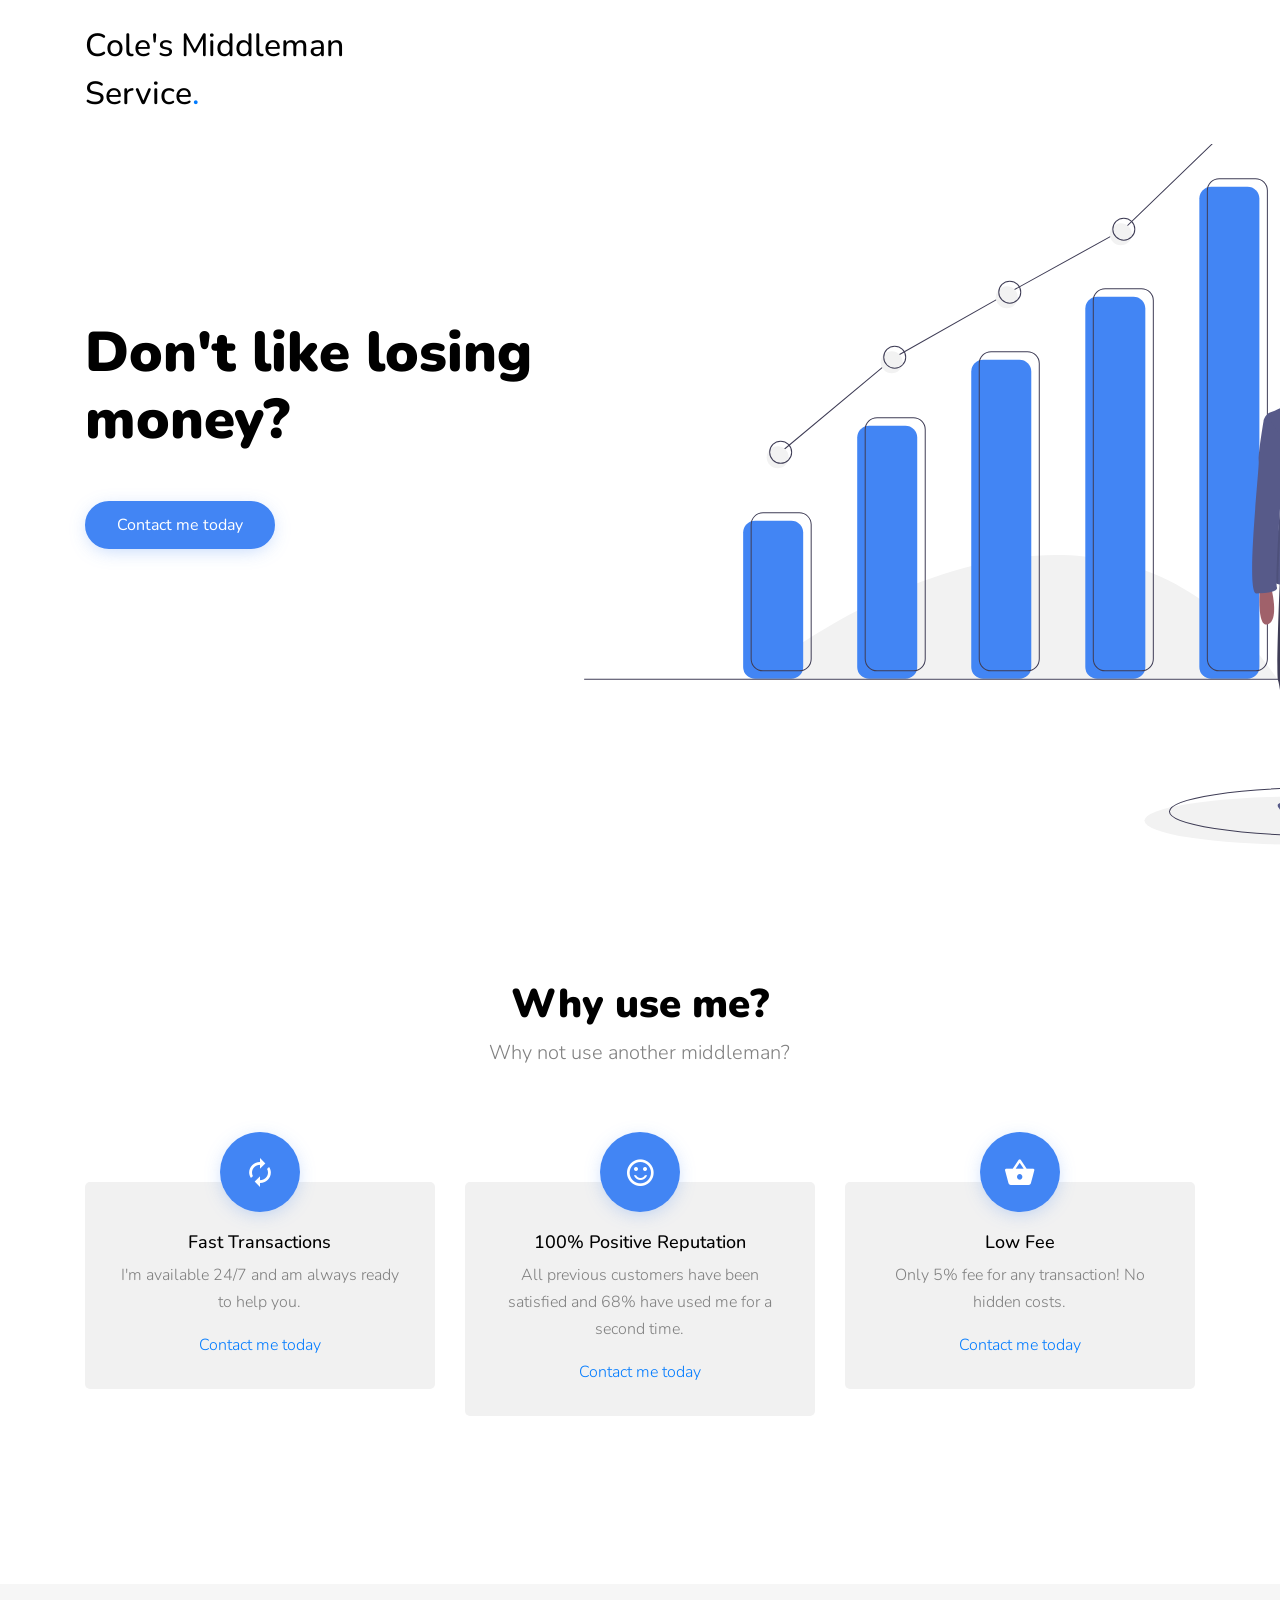
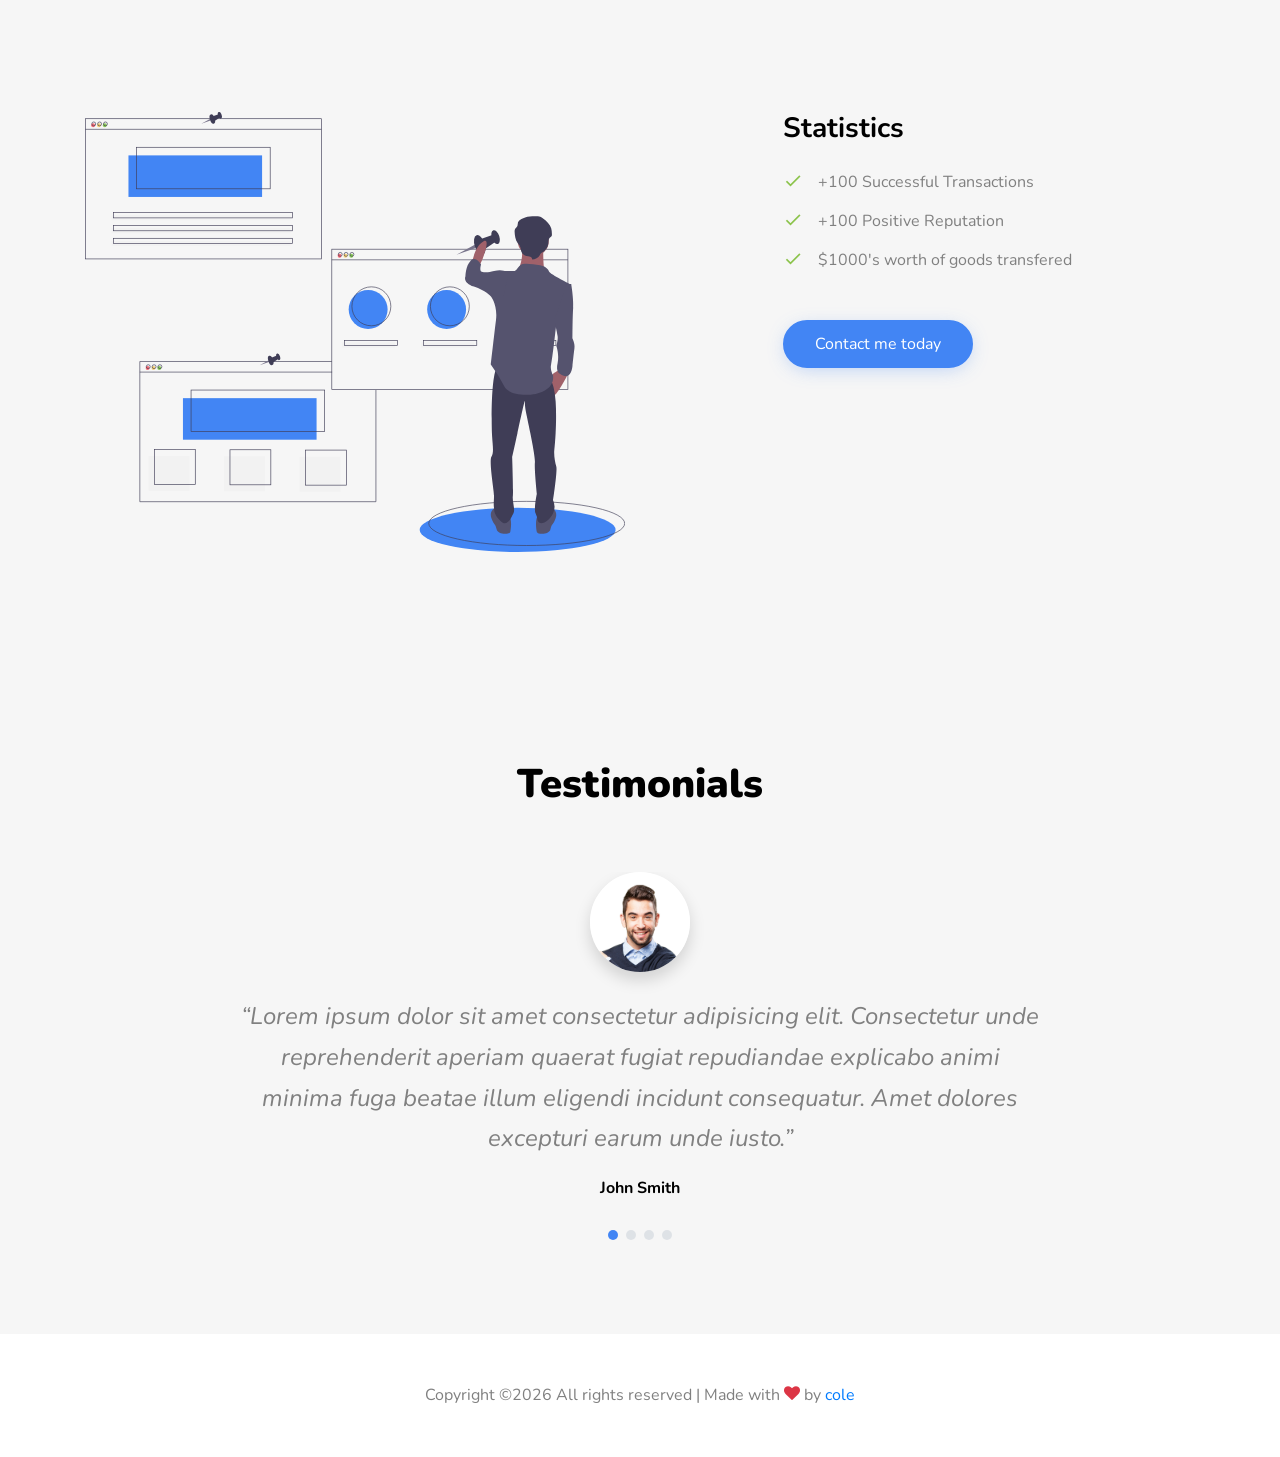
==== commit f0e34543: "asdsa" ====
--- a/index.html
+++ b/index.html
@@ -160,7 +160,7 @@
               <li>+100 Positive Reputation</li>
               <li>$1000's worth of goods transfered</li>
             </ul>
-            <p><a href="#" class="btn btn-primary" href="https://steamcommunity.com/id/colenz">Contact me now!</a></p>
+            <a href="https://steamcommunity.com/id/colenz" class="btn btn-primary mr-2 mb-2">Contact me today</a>
           </div>
         </div>
 
